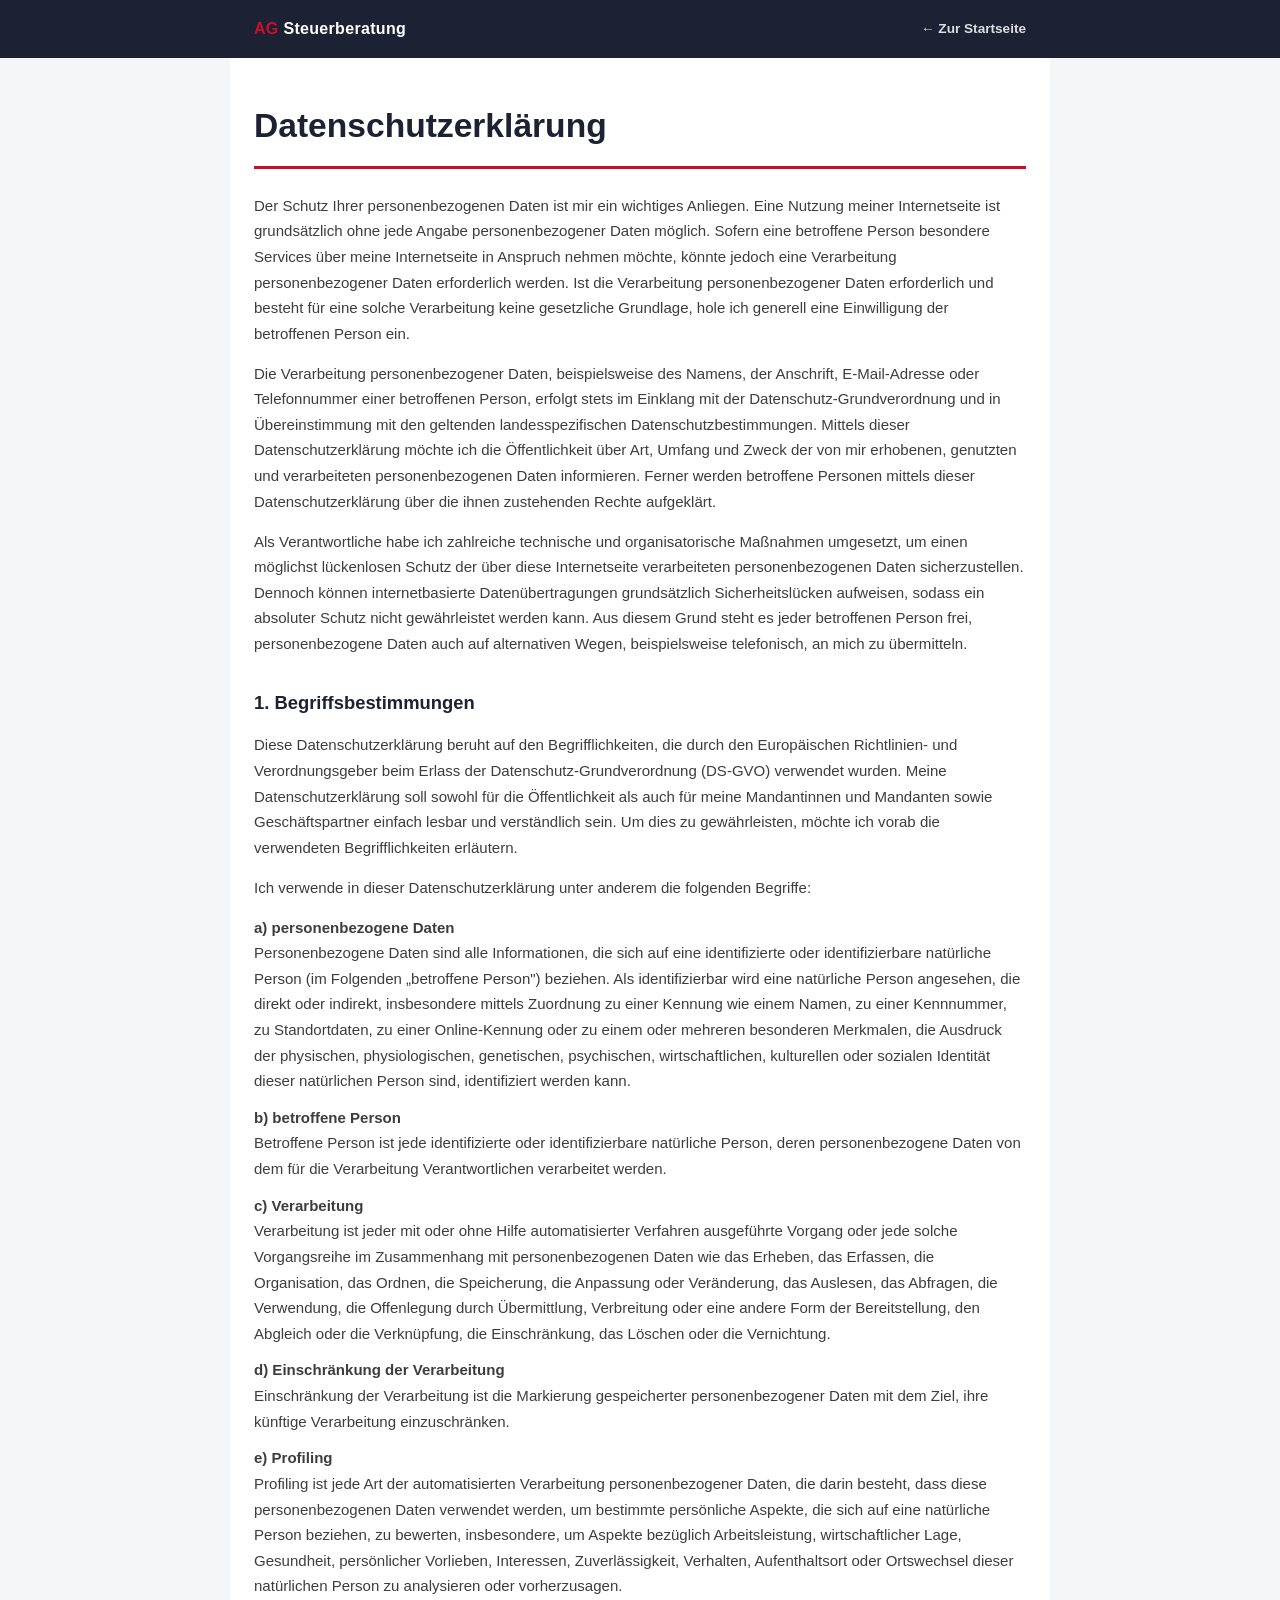
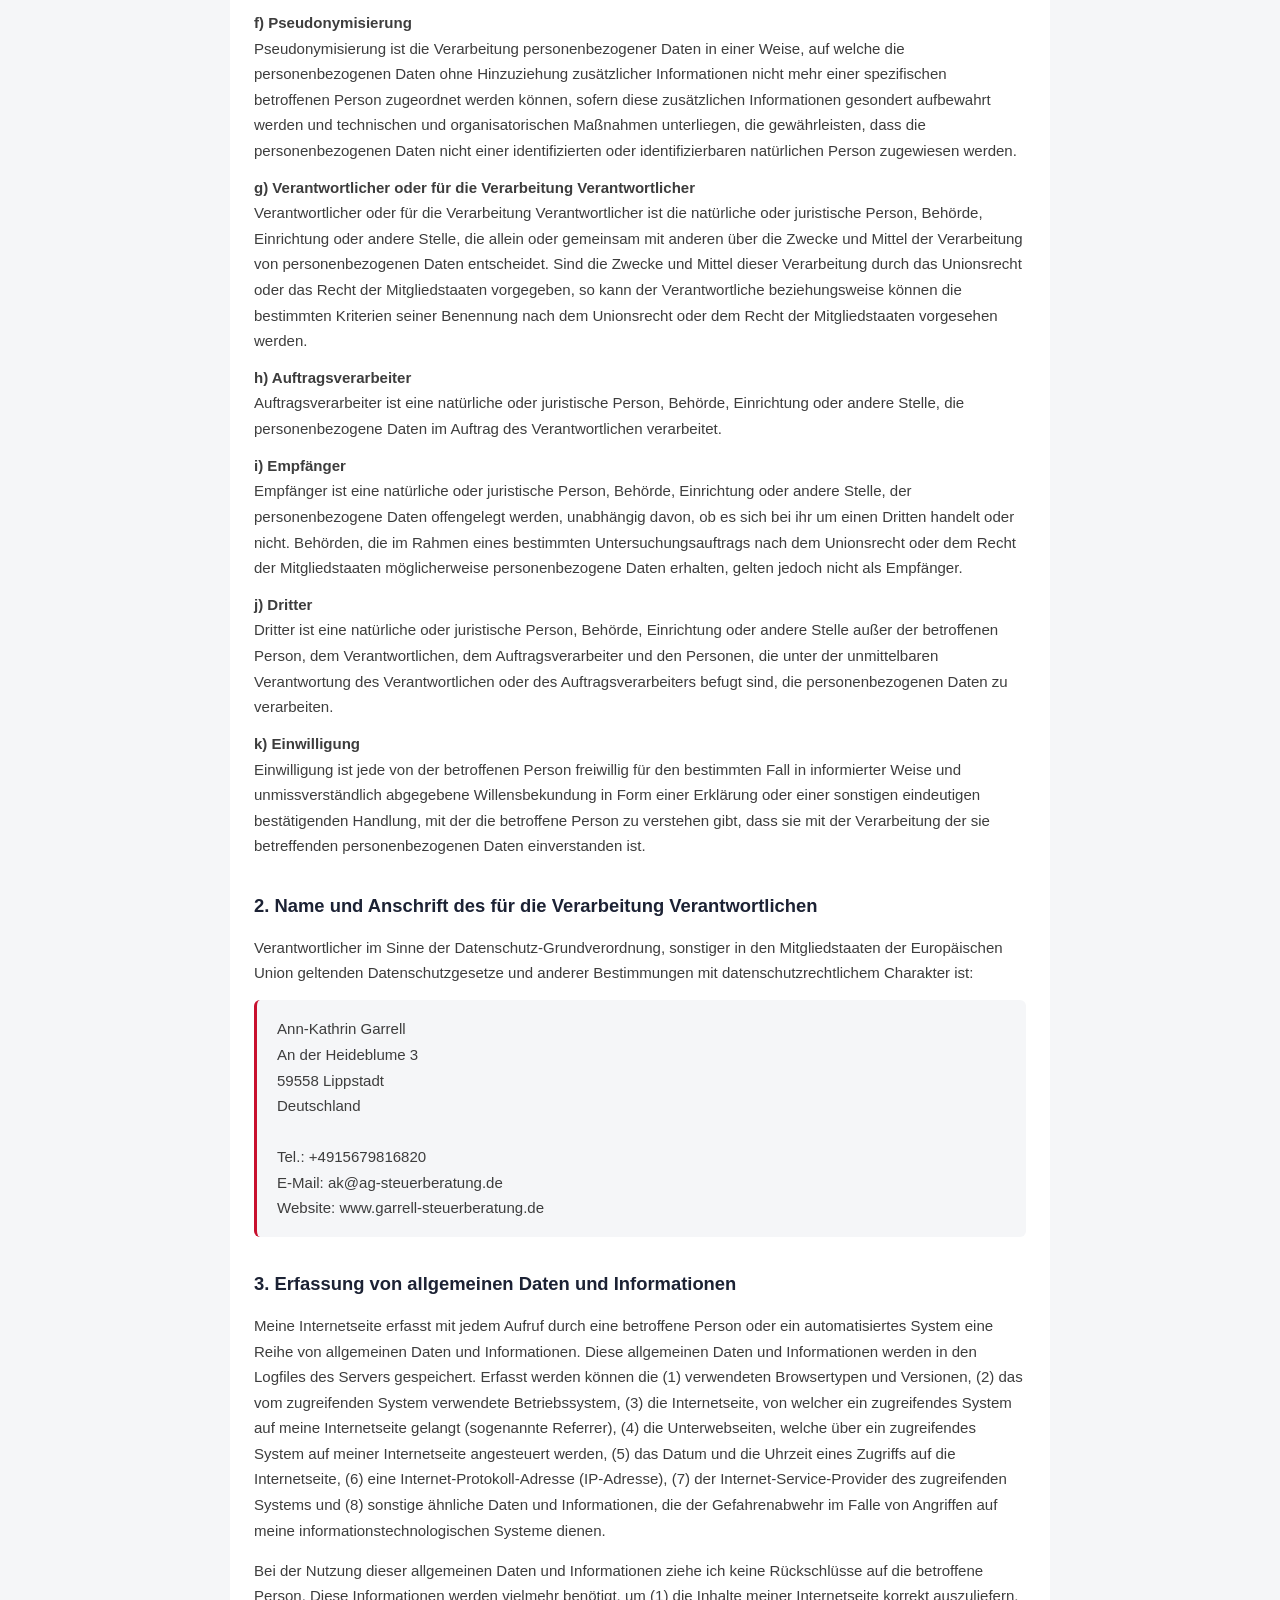
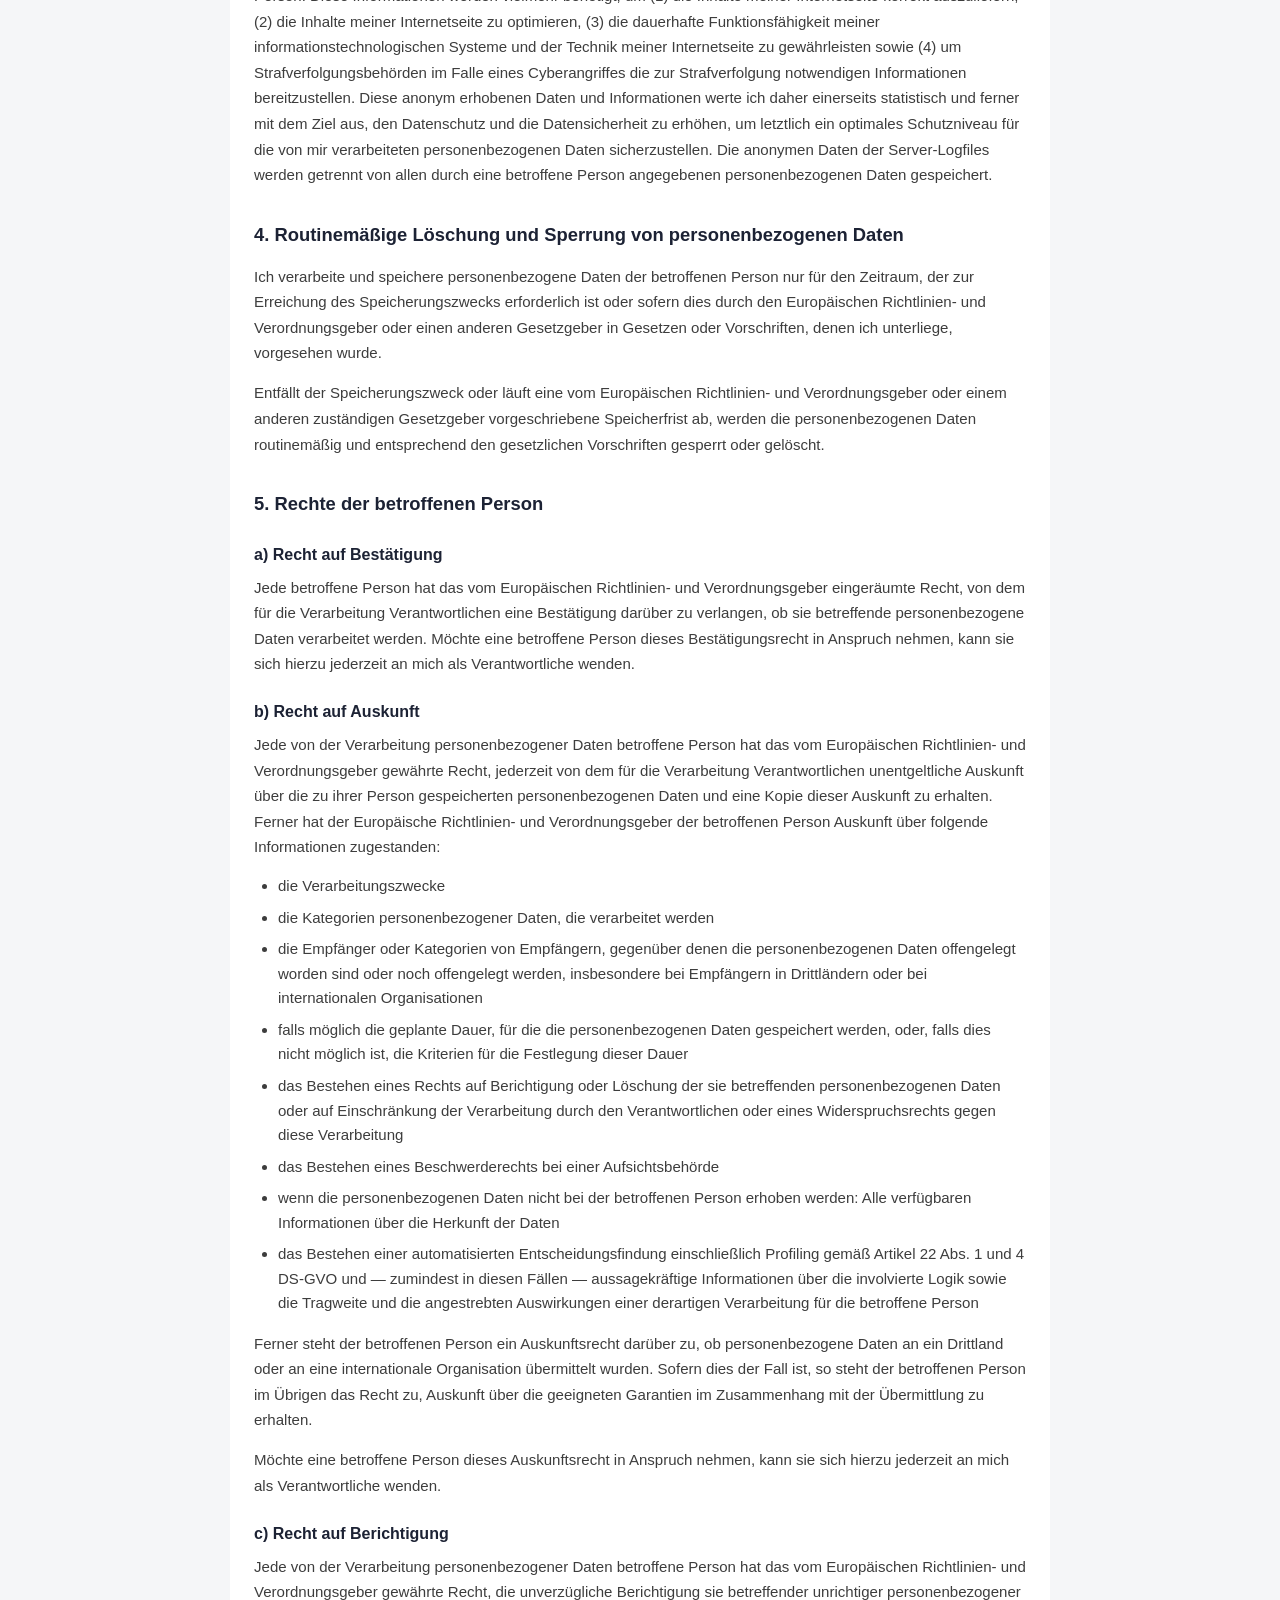
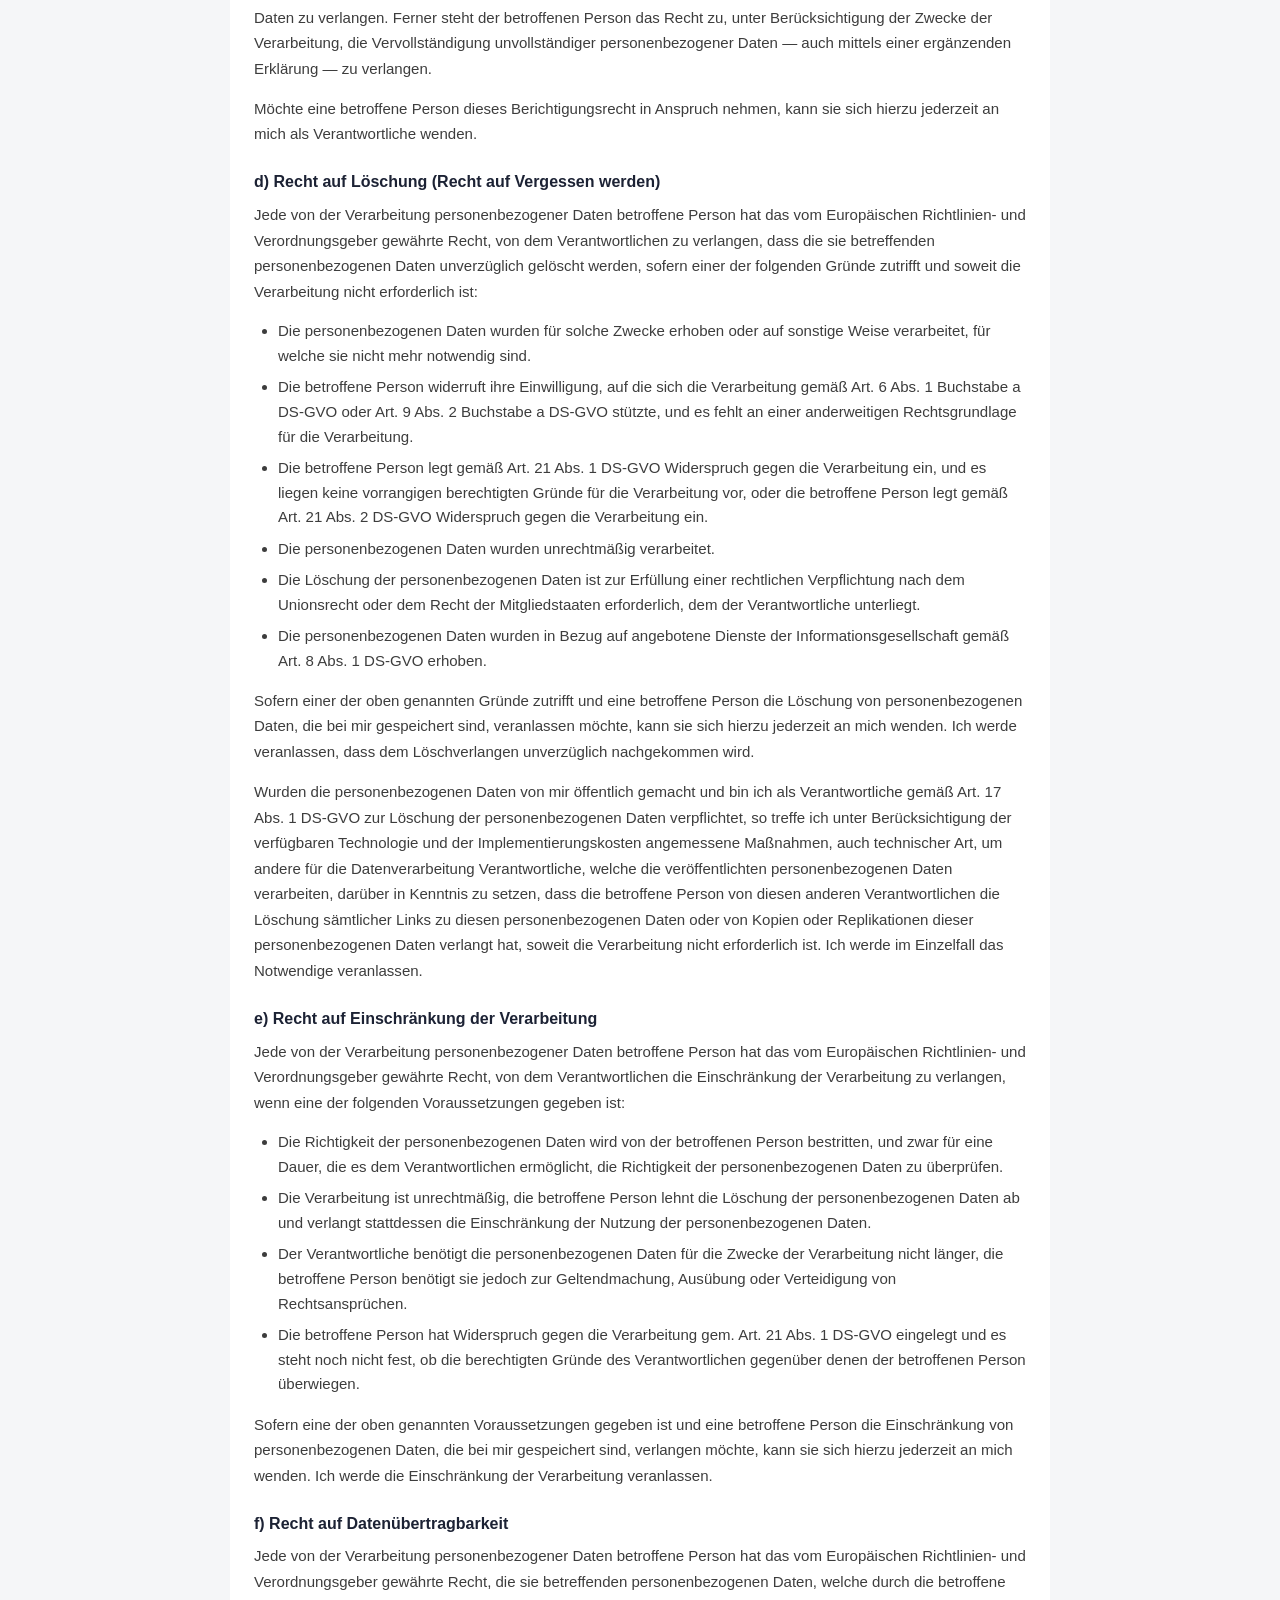
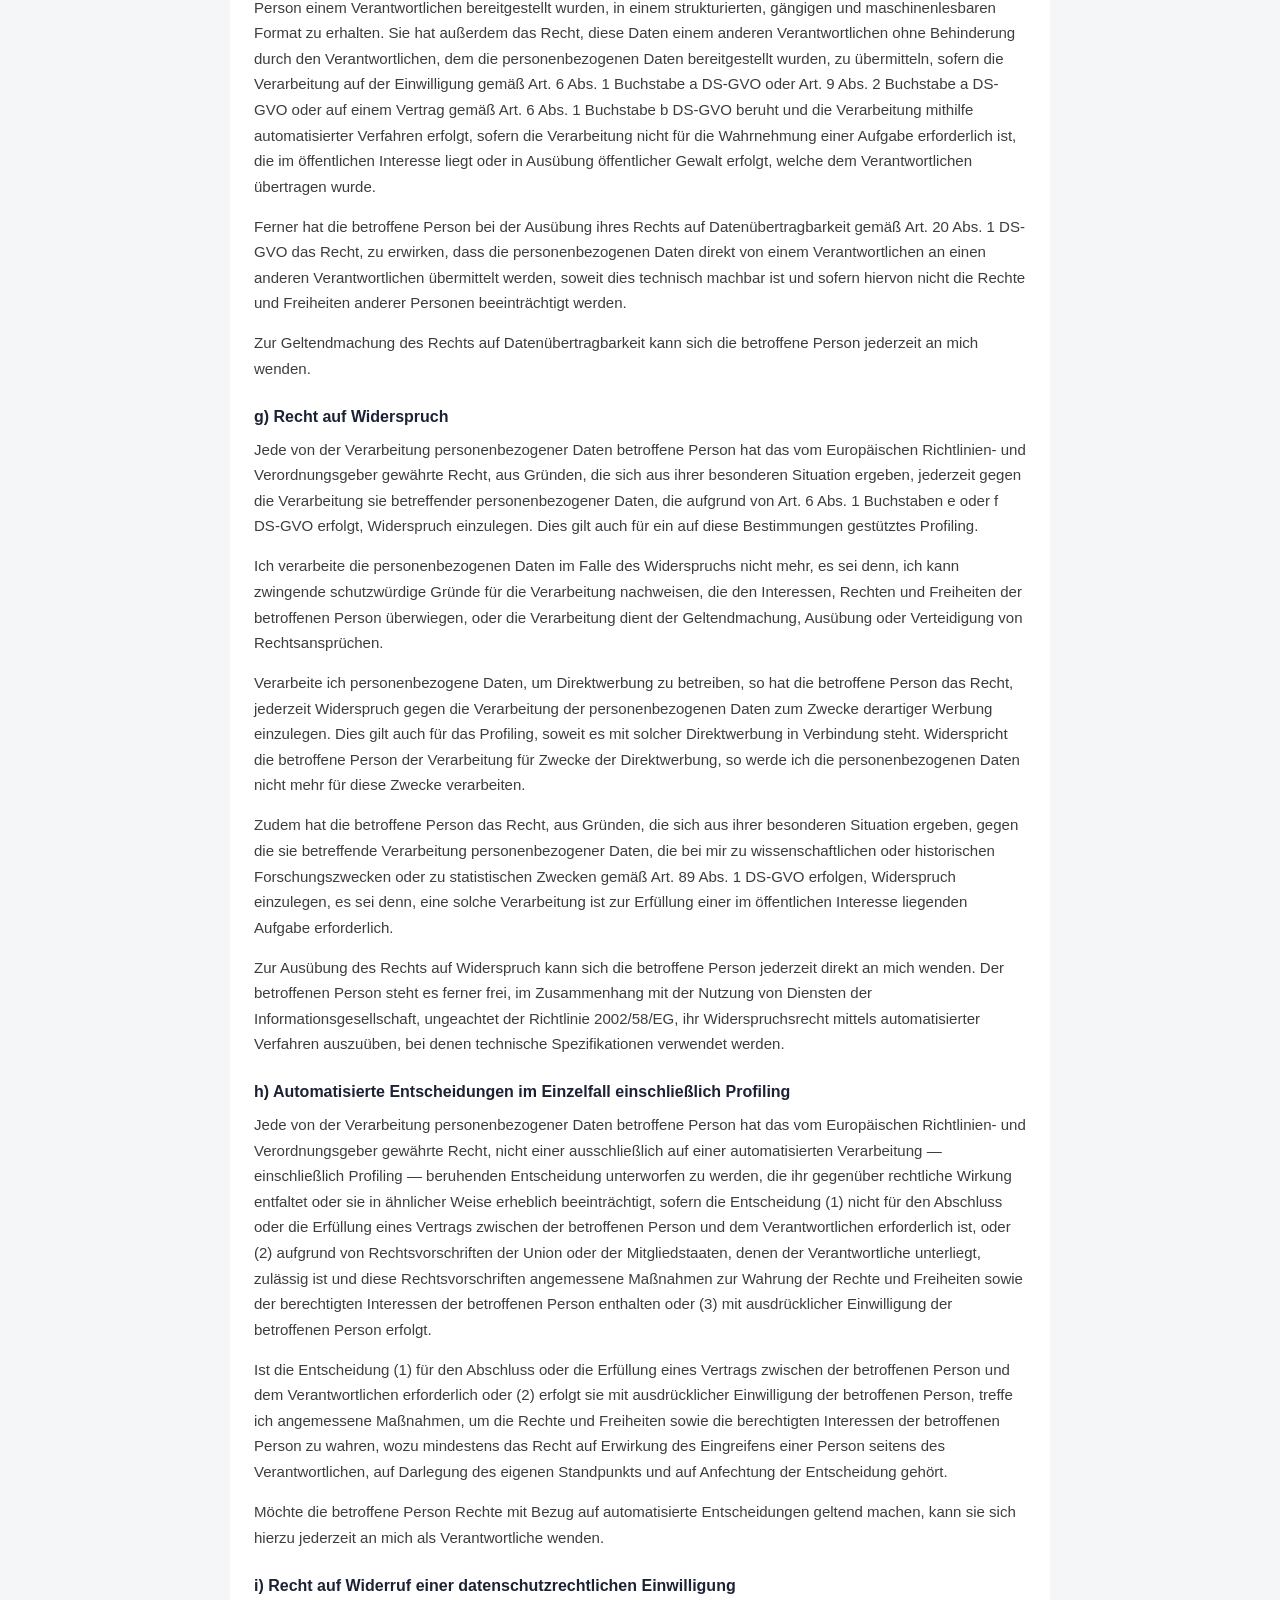
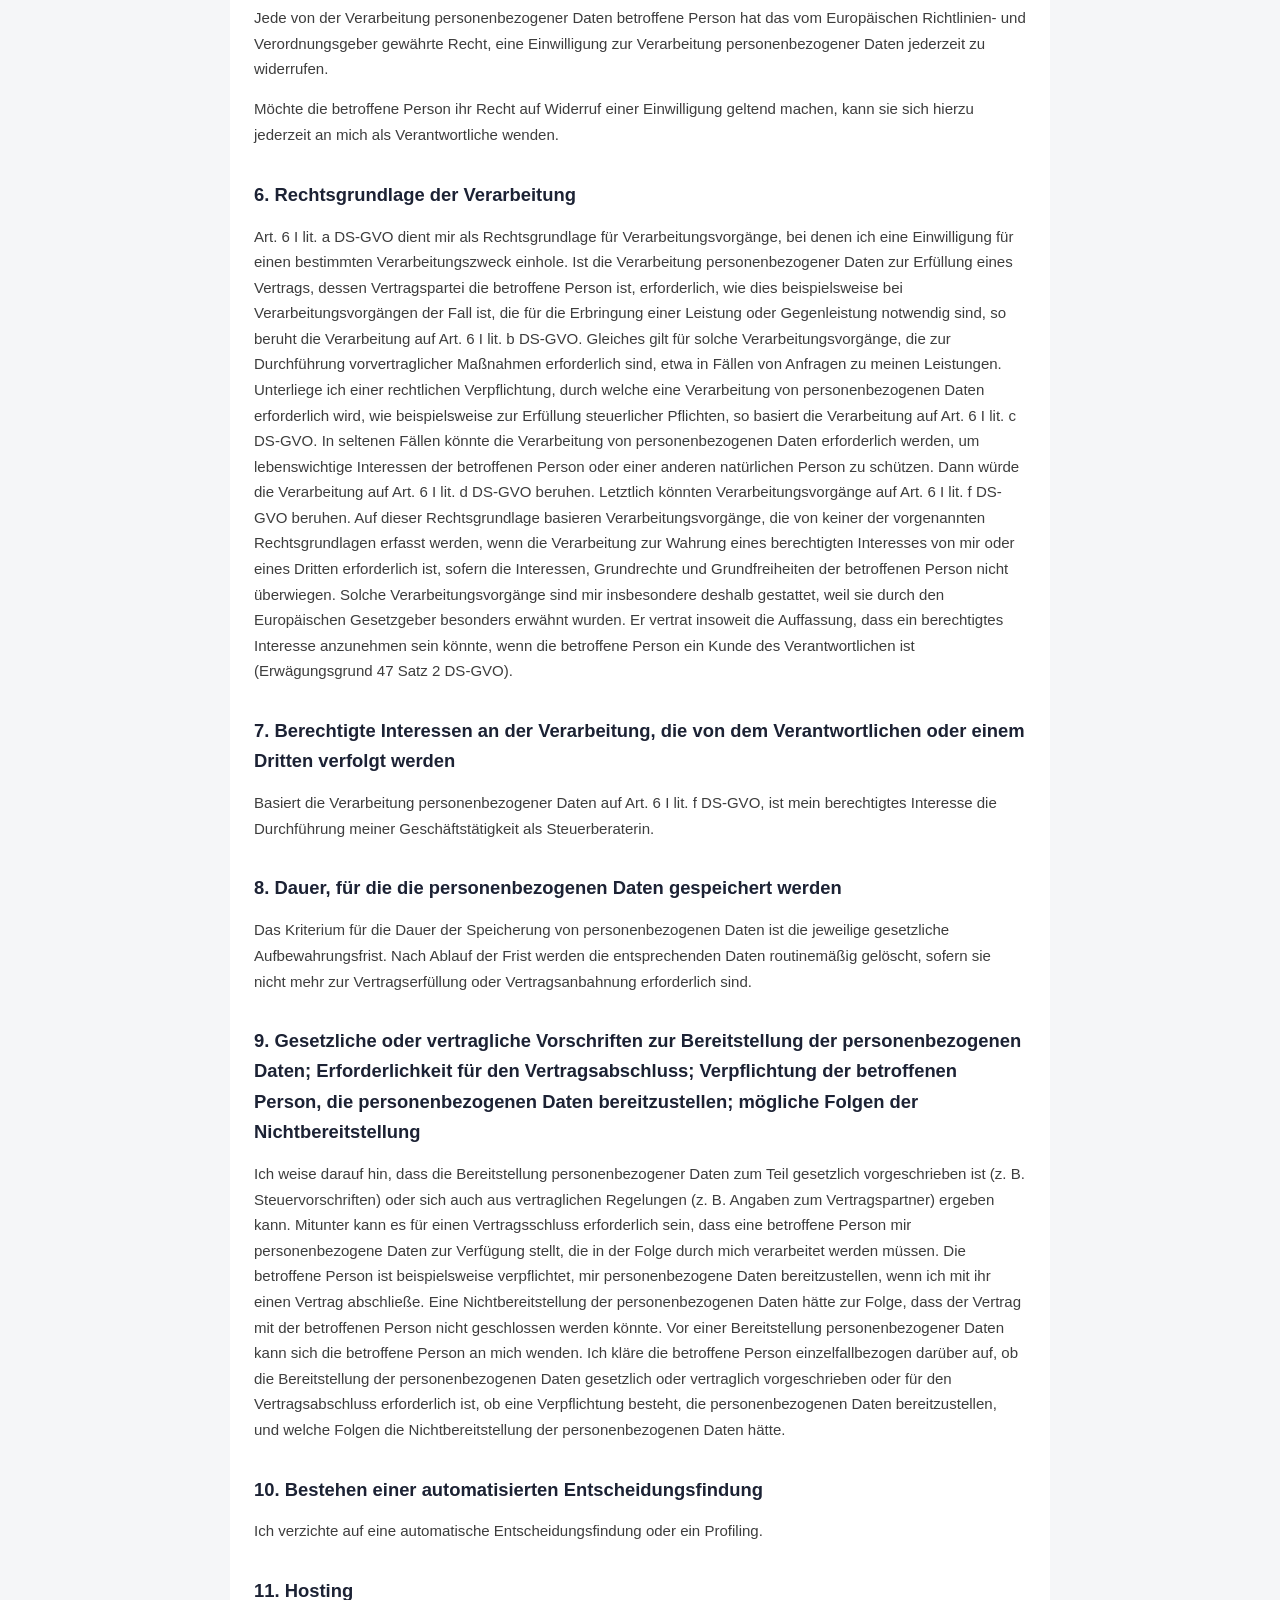
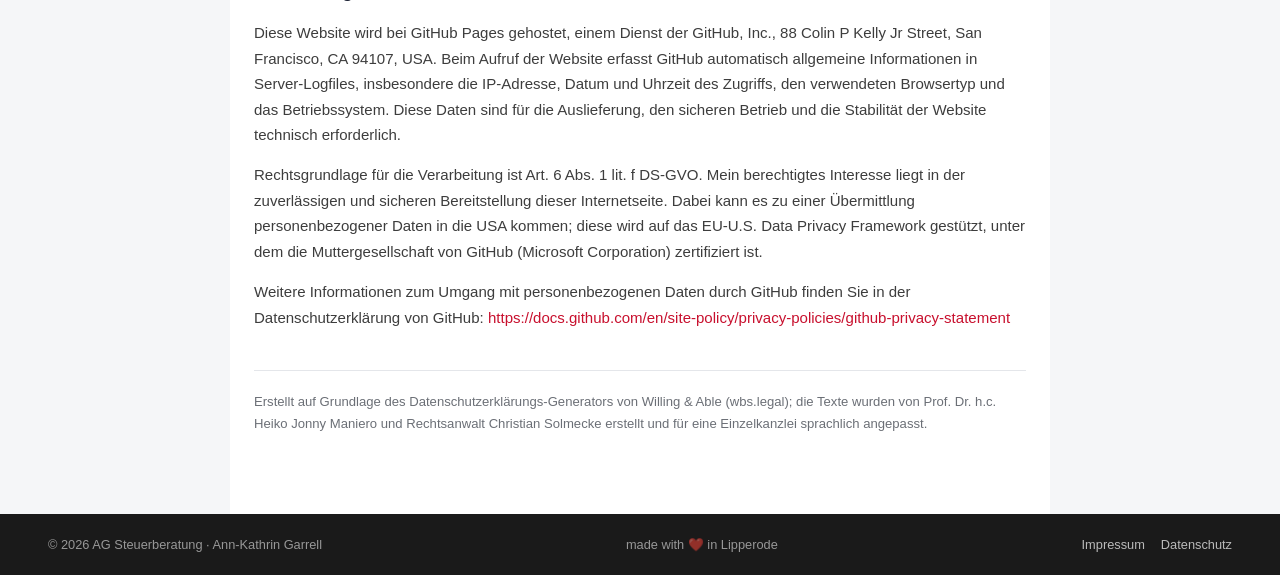
==== datenschutz.html @ 3f0498a1 "Footer: Herz als Emoji (❤️) statt HTML-Entity - ❤️-Emoji in allen drei Seiten; verwaiste .heart-CSS-" ====
<!DOCTYPE html>
<html lang="de">
<head>
  <meta charset="UTF-8" />
  <meta name="viewport" content="width=device-width, initial-scale=1.0" />
  <meta name="robots" content="noindex" />
  <meta name="description" content="Datenschutzerklärung der Ann-Kathrin Garrell, Steuerberaterin." />
  <title>Datenschutzerklärung – AG Steuerberatung</title>
  <link rel="stylesheet" href="card.css" />
</head>
<body>

  <div class="legal-topbar">
    <div class="legal-topbar-inner">
      <span class="brand"><span>AG</span> Steuerberatung</span>
      <a href="index.html" class="back">&larr; Zur Startseite</a>
    </div>
  </div>

  <main class="legal-page">
    <h1>Datenschutzerklärung</h1>

    <p>Der Schutz Ihrer personenbezogenen Daten ist mir ein wichtiges Anliegen. Eine Nutzung meiner Internetseite ist grundsätzlich ohne jede Angabe personenbezogener Daten möglich. Sofern eine betroffene Person besondere Services über meine Internetseite in Anspruch nehmen möchte, könnte jedoch eine Verarbeitung personenbezogener Daten erforderlich werden. Ist die Verarbeitung personenbezogener Daten erforderlich und besteht für eine solche Verarbeitung keine gesetzliche Grundlage, hole ich generell eine Einwilligung der betroffenen Person ein.</p>

    <p>Die Verarbeitung personenbezogener Daten, beispielsweise des Namens, der Anschrift, E-Mail-Adresse oder Telefonnummer einer betroffenen Person, erfolgt stets im Einklang mit der Datenschutz-Grundverordnung und in Übereinstimmung mit den geltenden landesspezifischen Datenschutzbestimmungen. Mittels dieser Datenschutzerklärung möchte ich die Öffentlichkeit über Art, Umfang und Zweck der von mir erhobenen, genutzten und verarbeiteten personenbezogenen Daten informieren. Ferner werden betroffene Personen mittels dieser Datenschutzerklärung über die ihnen zustehenden Rechte aufgeklärt.</p>

    <p>Als Verantwortliche habe ich zahlreiche technische und organisatorische Maßnahmen umgesetzt, um einen möglichst lückenlosen Schutz der über diese Internetseite verarbeiteten personenbezogenen Daten sicherzustellen. Dennoch können internetbasierte Datenübertragungen grundsätzlich Sicherheitslücken aufweisen, sodass ein absoluter Schutz nicht gewährleistet werden kann. Aus diesem Grund steht es jeder betroffenen Person frei, personenbezogene Daten auch auf alternativen Wegen, beispielsweise telefonisch, an mich zu übermitteln.</p>

    <h2>1. Begriffsbestimmungen</h2>
    <p>Diese Datenschutzerklärung beruht auf den Begrifflichkeiten, die durch den Europäischen Richtlinien- und Verordnungsgeber beim Erlass der Datenschutz-Grundverordnung (DS-GVO) verwendet wurden. Meine Datenschutzerklärung soll sowohl für die Öffentlichkeit als auch für meine Mandantinnen und Mandanten sowie Geschäftspartner einfach lesbar und verständlich sein. Um dies zu gewährleisten, möchte ich vorab die verwendeten Begrifflichkeiten erläutern.</p>
    <p>Ich verwende in dieser Datenschutzerklärung unter anderem die folgenden Begriffe:</p>

    <div class="def">
      <p><strong>a) personenbezogene Daten</strong><br />Personenbezogene Daten sind alle Informationen, die sich auf eine identifizierte oder identifizierbare natürliche Person (im Folgenden „betroffene Person") beziehen. Als identifizierbar wird eine natürliche Person angesehen, die direkt oder indirekt, insbesondere mittels Zuordnung zu einer Kennung wie einem Namen, zu einer Kennnummer, zu Standortdaten, zu einer Online-Kennung oder zu einem oder mehreren besonderen Merkmalen, die Ausdruck der physischen, physiologischen, genetischen, psychischen, wirtschaftlichen, kulturellen oder sozialen Identität dieser natürlichen Person sind, identifiziert werden kann.</p>

      <p><strong>b) betroffene Person</strong><br />Betroffene Person ist jede identifizierte oder identifizierbare natürliche Person, deren personenbezogene Daten von dem für die Verarbeitung Verantwortlichen verarbeitet werden.</p>

      <p><strong>c) Verarbeitung</strong><br />Verarbeitung ist jeder mit oder ohne Hilfe automatisierter Verfahren ausgeführte Vorgang oder jede solche Vorgangsreihe im Zusammenhang mit personenbezogenen Daten wie das Erheben, das Erfassen, die Organisation, das Ordnen, die Speicherung, die Anpassung oder Veränderung, das Auslesen, das Abfragen, die Verwendung, die Offenlegung durch Übermittlung, Verbreitung oder eine andere Form der Bereitstellung, den Abgleich oder die Verknüpfung, die Einschränkung, das Löschen oder die Vernichtung.</p>

      <p><strong>d) Einschränkung der Verarbeitung</strong><br />Einschränkung der Verarbeitung ist die Markierung gespeicherter personenbezogener Daten mit dem Ziel, ihre künftige Verarbeitung einzuschränken.</p>

      <p><strong>e) Profiling</strong><br />Profiling ist jede Art der automatisierten Verarbeitung personenbezogener Daten, die darin besteht, dass diese personenbezogenen Daten verwendet werden, um bestimmte persönliche Aspekte, die sich auf eine natürliche Person beziehen, zu bewerten, insbesondere, um Aspekte bezüglich Arbeitsleistung, wirtschaftlicher Lage, Gesundheit, persönlicher Vorlieben, Interessen, Zuverlässigkeit, Verhalten, Aufenthaltsort oder Ortswechsel dieser natürlichen Person zu analysieren oder vorherzusagen.</p>

      <p><strong>f) Pseudonymisierung</strong><br />Pseudonymisierung ist die Verarbeitung personenbezogener Daten in einer Weise, auf welche die personenbezogenen Daten ohne Hinzuziehung zusätzlicher Informationen nicht mehr einer spezifischen betroffenen Person zugeordnet werden können, sofern diese zusätzlichen Informationen gesondert aufbewahrt werden und technischen und organisatorischen Maßnahmen unterliegen, die gewährleisten, dass die personenbezogenen Daten nicht einer identifizierten oder identifizierbaren natürlichen Person zugewiesen werden.</p>

      <p><strong>g) Verantwortlicher oder für die Verarbeitung Verantwortlicher</strong><br />Verantwortlicher oder für die Verarbeitung Verantwortlicher ist die natürliche oder juristische Person, Behörde, Einrichtung oder andere Stelle, die allein oder gemeinsam mit anderen über die Zwecke und Mittel der Verarbeitung von personenbezogenen Daten entscheidet. Sind die Zwecke und Mittel dieser Verarbeitung durch das Unionsrecht oder das Recht der Mitgliedstaaten vorgegeben, so kann der Verantwortliche beziehungsweise können die bestimmten Kriterien seiner Benennung nach dem Unionsrecht oder dem Recht der Mitgliedstaaten vorgesehen werden.</p>

      <p><strong>h) Auftragsverarbeiter</strong><br />Auftragsverarbeiter ist eine natürliche oder juristische Person, Behörde, Einrichtung oder andere Stelle, die personenbezogene Daten im Auftrag des Verantwortlichen verarbeitet.</p>

      <p><strong>i) Empfänger</strong><br />Empfänger ist eine natürliche oder juristische Person, Behörde, Einrichtung oder andere Stelle, der personenbezogene Daten offengelegt werden, unabhängig davon, ob es sich bei ihr um einen Dritten handelt oder nicht. Behörden, die im Rahmen eines bestimmten Untersuchungsauftrags nach dem Unionsrecht oder dem Recht der Mitgliedstaaten möglicherweise personenbezogene Daten erhalten, gelten jedoch nicht als Empfänger.</p>

      <p><strong>j) Dritter</strong><br />Dritter ist eine natürliche oder juristische Person, Behörde, Einrichtung oder andere Stelle außer der betroffenen Person, dem Verantwortlichen, dem Auftragsverarbeiter und den Personen, die unter der unmittelbaren Verantwortung des Verantwortlichen oder des Auftragsverarbeiters befugt sind, die personenbezogenen Daten zu verarbeiten.</p>

      <p><strong>k) Einwilligung</strong><br />Einwilligung ist jede von der betroffenen Person freiwillig für den bestimmten Fall in informierter Weise und unmissverständlich abgegebene Willensbekundung in Form einer Erklärung oder einer sonstigen eindeutigen bestätigenden Handlung, mit der die betroffene Person zu verstehen gibt, dass sie mit der Verarbeitung der sie betreffenden personenbezogenen Daten einverstanden ist.</p>
    </div>

    <h2>2. Name und Anschrift des für die Verarbeitung Verantwortlichen</h2>
    <p>Verantwortlicher im Sinne der Datenschutz-Grundverordnung, sonstiger in den Mitgliedstaaten der Europäischen Union geltenden Datenschutzgesetze und anderer Bestimmungen mit datenschutzrechtlichem Charakter ist:</p>
    <div class="address">
      <p>Ann-Kathrin Garrell<br />
      An der Heideblume 3<br />
      59558 Lippstadt<br />
      Deutschland<br /><br />
      Tel.: +4915679816820<br />
      E-Mail: ak@ag-steuerberatung.de<br />
      Website: www.garrell-steuerberatung.de</p>
    </div>

    <h2>3. Erfassung von allgemeinen Daten und Informationen</h2>
    <p>Meine Internetseite erfasst mit jedem Aufruf durch eine betroffene Person oder ein automatisiertes System eine Reihe von allgemeinen Daten und Informationen. Diese allgemeinen Daten und Informationen werden in den Logfiles des Servers gespeichert. Erfasst werden können die (1) verwendeten Browsertypen und Versionen, (2) das vom zugreifenden System verwendete Betriebssystem, (3) die Internetseite, von welcher ein zugreifendes System auf meine Internetseite gelangt (sogenannte Referrer), (4) die Unterwebseiten, welche über ein zugreifendes System auf meiner Internetseite angesteuert werden, (5) das Datum und die Uhrzeit eines Zugriffs auf die Internetseite, (6) eine Internet-Protokoll-Adresse (IP-Adresse), (7) der Internet-Service-Provider des zugreifenden Systems und (8) sonstige ähnliche Daten und Informationen, die der Gefahrenabwehr im Falle von Angriffen auf meine informationstechnologischen Systeme dienen.</p>
    <p>Bei der Nutzung dieser allgemeinen Daten und Informationen ziehe ich keine Rückschlüsse auf die betroffene Person. Diese Informationen werden vielmehr benötigt, um (1) die Inhalte meiner Internetseite korrekt auszuliefern, (2) die Inhalte meiner Internetseite zu optimieren, (3) die dauerhafte Funktionsfähigkeit meiner informationstechnologischen Systeme und der Technik meiner Internetseite zu gewährleisten sowie (4) um Strafverfolgungsbehörden im Falle eines Cyberangriffes die zur Strafverfolgung notwendigen Informationen bereitzustellen. Diese anonym erhobenen Daten und Informationen werte ich daher einerseits statistisch und ferner mit dem Ziel aus, den Datenschutz und die Datensicherheit zu erhöhen, um letztlich ein optimales Schutzniveau für die von mir verarbeiteten personenbezogenen Daten sicherzustellen. Die anonymen Daten der Server-Logfiles werden getrennt von allen durch eine betroffene Person angegebenen personenbezogenen Daten gespeichert.</p>

    <h2>4. Routinemäßige Löschung und Sperrung von personenbezogenen Daten</h2>
    <p>Ich verarbeite und speichere personenbezogene Daten der betroffenen Person nur für den Zeitraum, der zur Erreichung des Speicherungszwecks erforderlich ist oder sofern dies durch den Europäischen Richtlinien- und Verordnungsgeber oder einen anderen Gesetzgeber in Gesetzen oder Vorschriften, denen ich unterliege, vorgesehen wurde.</p>
    <p>Entfällt der Speicherungszweck oder läuft eine vom Europäischen Richtlinien- und Verordnungsgeber oder einem anderen zuständigen Gesetzgeber vorgeschriebene Speicherfrist ab, werden die personenbezogenen Daten routinemäßig und entsprechend den gesetzlichen Vorschriften gesperrt oder gelöscht.</p>

    <h2>5. Rechte der betroffenen Person</h2>

    <h3>a) Recht auf Bestätigung</h3>
    <p>Jede betroffene Person hat das vom Europäischen Richtlinien- und Verordnungsgeber eingeräumte Recht, von dem für die Verarbeitung Verantwortlichen eine Bestätigung darüber zu verlangen, ob sie betreffende personenbezogene Daten verarbeitet werden. Möchte eine betroffene Person dieses Bestätigungsrecht in Anspruch nehmen, kann sie sich hierzu jederzeit an mich als Verantwortliche wenden.</p>

    <h3>b) Recht auf Auskunft</h3>
    <p>Jede von der Verarbeitung personenbezogener Daten betroffene Person hat das vom Europäischen Richtlinien- und Verordnungsgeber gewährte Recht, jederzeit von dem für die Verarbeitung Verantwortlichen unentgeltliche Auskunft über die zu ihrer Person gespeicherten personenbezogenen Daten und eine Kopie dieser Auskunft zu erhalten. Ferner hat der Europäische Richtlinien- und Verordnungsgeber der betroffenen Person Auskunft über folgende Informationen zugestanden:</p>
    <ul>
      <li>die Verarbeitungszwecke</li>
      <li>die Kategorien personenbezogener Daten, die verarbeitet werden</li>
      <li>die Empfänger oder Kategorien von Empfängern, gegenüber denen die personenbezogenen Daten offengelegt worden sind oder noch offengelegt werden, insbesondere bei Empfängern in Drittländern oder bei internationalen Organisationen</li>
      <li>falls möglich die geplante Dauer, für die die personenbezogenen Daten gespeichert werden, oder, falls dies nicht möglich ist, die Kriterien für die Festlegung dieser Dauer</li>
      <li>das Bestehen eines Rechts auf Berichtigung oder Löschung der sie betreffenden personenbezogenen Daten oder auf Einschränkung der Verarbeitung durch den Verantwortlichen oder eines Widerspruchsrechts gegen diese Verarbeitung</li>
      <li>das Bestehen eines Beschwerderechts bei einer Aufsichtsbehörde</li>
      <li>wenn die personenbezogenen Daten nicht bei der betroffenen Person erhoben werden: Alle verfügbaren Informationen über die Herkunft der Daten</li>
      <li>das Bestehen einer automatisierten Entscheidungsfindung einschließlich Profiling gemäß Artikel 22 Abs. 1 und 4 DS-GVO und — zumindest in diesen Fällen — aussagekräftige Informationen über die involvierte Logik sowie die Tragweite und die angestrebten Auswirkungen einer derartigen Verarbeitung für die betroffene Person</li>
    </ul>
    <p>Ferner steht der betroffenen Person ein Auskunftsrecht darüber zu, ob personenbezogene Daten an ein Drittland oder an eine internationale Organisation übermittelt wurden. Sofern dies der Fall ist, so steht der betroffenen Person im Übrigen das Recht zu, Auskunft über die geeigneten Garantien im Zusammenhang mit der Übermittlung zu erhalten.</p>
    <p>Möchte eine betroffene Person dieses Auskunftsrecht in Anspruch nehmen, kann sie sich hierzu jederzeit an mich als Verantwortliche wenden.</p>

    <h3>c) Recht auf Berichtigung</h3>
    <p>Jede von der Verarbeitung personenbezogener Daten betroffene Person hat das vom Europäischen Richtlinien- und Verordnungsgeber gewährte Recht, die unverzügliche Berichtigung sie betreffender unrichtiger personenbezogener Daten zu verlangen. Ferner steht der betroffenen Person das Recht zu, unter Berücksichtigung der Zwecke der Verarbeitung, die Vervollständigung unvollständiger personenbezogener Daten — auch mittels einer ergänzenden Erklärung — zu verlangen.</p>
    <p>Möchte eine betroffene Person dieses Berichtigungsrecht in Anspruch nehmen, kann sie sich hierzu jederzeit an mich als Verantwortliche wenden.</p>

    <h3>d) Recht auf Löschung (Recht auf Vergessen werden)</h3>
    <p>Jede von der Verarbeitung personenbezogener Daten betroffene Person hat das vom Europäischen Richtlinien- und Verordnungsgeber gewährte Recht, von dem Verantwortlichen zu verlangen, dass die sie betreffenden personenbezogenen Daten unverzüglich gelöscht werden, sofern einer der folgenden Gründe zutrifft und soweit die Verarbeitung nicht erforderlich ist:</p>
    <ul>
      <li>Die personenbezogenen Daten wurden für solche Zwecke erhoben oder auf sonstige Weise verarbeitet, für welche sie nicht mehr notwendig sind.</li>
      <li>Die betroffene Person widerruft ihre Einwilligung, auf die sich die Verarbeitung gemäß Art. 6 Abs. 1 Buchstabe a DS-GVO oder Art. 9 Abs. 2 Buchstabe a DS-GVO stützte, und es fehlt an einer anderweitigen Rechtsgrundlage für die Verarbeitung.</li>
      <li>Die betroffene Person legt gemäß Art. 21 Abs. 1 DS-GVO Widerspruch gegen die Verarbeitung ein, und es liegen keine vorrangigen berechtigten Gründe für die Verarbeitung vor, oder die betroffene Person legt gemäß Art. 21 Abs. 2 DS-GVO Widerspruch gegen die Verarbeitung ein.</li>
      <li>Die personenbezogenen Daten wurden unrechtmäßig verarbeitet.</li>
      <li>Die Löschung der personenbezogenen Daten ist zur Erfüllung einer rechtlichen Verpflichtung nach dem Unionsrecht oder dem Recht der Mitgliedstaaten erforderlich, dem der Verantwortliche unterliegt.</li>
      <li>Die personenbezogenen Daten wurden in Bezug auf angebotene Dienste der Informationsgesellschaft gemäß Art. 8 Abs. 1 DS-GVO erhoben.</li>
    </ul>
    <p>Sofern einer der oben genannten Gründe zutrifft und eine betroffene Person die Löschung von personenbezogenen Daten, die bei mir gespeichert sind, veranlassen möchte, kann sie sich hierzu jederzeit an mich wenden. Ich werde veranlassen, dass dem Löschverlangen unverzüglich nachgekommen wird.</p>
    <p>Wurden die personenbezogenen Daten von mir öffentlich gemacht und bin ich als Verantwortliche gemäß Art. 17 Abs. 1 DS-GVO zur Löschung der personenbezogenen Daten verpflichtet, so treffe ich unter Berücksichtigung der verfügbaren Technologie und der Implementierungskosten angemessene Maßnahmen, auch technischer Art, um andere für die Datenverarbeitung Verantwortliche, welche die veröffentlichten personenbezogenen Daten verarbeiten, darüber in Kenntnis zu setzen, dass die betroffene Person von diesen anderen Verantwortlichen die Löschung sämtlicher Links zu diesen personenbezogenen Daten oder von Kopien oder Replikationen dieser personenbezogenen Daten verlangt hat, soweit die Verarbeitung nicht erforderlich ist. Ich werde im Einzelfall das Notwendige veranlassen.</p>

    <h3>e) Recht auf Einschränkung der Verarbeitung</h3>
    <p>Jede von der Verarbeitung personenbezogener Daten betroffene Person hat das vom Europäischen Richtlinien- und Verordnungsgeber gewährte Recht, von dem Verantwortlichen die Einschränkung der Verarbeitung zu verlangen, wenn eine der folgenden Voraussetzungen gegeben ist:</p>
    <ul>
      <li>Die Richtigkeit der personenbezogenen Daten wird von der betroffenen Person bestritten, und zwar für eine Dauer, die es dem Verantwortlichen ermöglicht, die Richtigkeit der personenbezogenen Daten zu überprüfen.</li>
      <li>Die Verarbeitung ist unrechtmäßig, die betroffene Person lehnt die Löschung der personenbezogenen Daten ab und verlangt stattdessen die Einschränkung der Nutzung der personenbezogenen Daten.</li>
      <li>Der Verantwortliche benötigt die personenbezogenen Daten für die Zwecke der Verarbeitung nicht länger, die betroffene Person benötigt sie jedoch zur Geltendmachung, Ausübung oder Verteidigung von Rechtsansprüchen.</li>
      <li>Die betroffene Person hat Widerspruch gegen die Verarbeitung gem. Art. 21 Abs. 1 DS-GVO eingelegt und es steht noch nicht fest, ob die berechtigten Gründe des Verantwortlichen gegenüber denen der betroffenen Person überwiegen.</li>
    </ul>
    <p>Sofern eine der oben genannten Voraussetzungen gegeben ist und eine betroffene Person die Einschränkung von personenbezogenen Daten, die bei mir gespeichert sind, verlangen möchte, kann sie sich hierzu jederzeit an mich wenden. Ich werde die Einschränkung der Verarbeitung veranlassen.</p>

    <h3>f) Recht auf Datenübertragbarkeit</h3>
    <p>Jede von der Verarbeitung personenbezogener Daten betroffene Person hat das vom Europäischen Richtlinien- und Verordnungsgeber gewährte Recht, die sie betreffenden personenbezogenen Daten, welche durch die betroffene Person einem Verantwortlichen bereitgestellt wurden, in einem strukturierten, gängigen und maschinenlesbaren Format zu erhalten. Sie hat außerdem das Recht, diese Daten einem anderen Verantwortlichen ohne Behinderung durch den Verantwortlichen, dem die personenbezogenen Daten bereitgestellt wurden, zu übermitteln, sofern die Verarbeitung auf der Einwilligung gemäß Art. 6 Abs. 1 Buchstabe a DS-GVO oder Art. 9 Abs. 2 Buchstabe a DS-GVO oder auf einem Vertrag gemäß Art. 6 Abs. 1 Buchstabe b DS-GVO beruht und die Verarbeitung mithilfe automatisierter Verfahren erfolgt, sofern die Verarbeitung nicht für die Wahrnehmung einer Aufgabe erforderlich ist, die im öffentlichen Interesse liegt oder in Ausübung öffentlicher Gewalt erfolgt, welche dem Verantwortlichen übertragen wurde.</p>
    <p>Ferner hat die betroffene Person bei der Ausübung ihres Rechts auf Datenübertragbarkeit gemäß Art. 20 Abs. 1 DS-GVO das Recht, zu erwirken, dass die personenbezogenen Daten direkt von einem Verantwortlichen an einen anderen Verantwortlichen übermittelt werden, soweit dies technisch machbar ist und sofern hiervon nicht die Rechte und Freiheiten anderer Personen beeinträchtigt werden.</p>
    <p>Zur Geltendmachung des Rechts auf Datenübertragbarkeit kann sich die betroffene Person jederzeit an mich wenden.</p>

    <h3>g) Recht auf Widerspruch</h3>
    <p>Jede von der Verarbeitung personenbezogener Daten betroffene Person hat das vom Europäischen Richtlinien- und Verordnungsgeber gewährte Recht, aus Gründen, die sich aus ihrer besonderen Situation ergeben, jederzeit gegen die Verarbeitung sie betreffender personenbezogener Daten, die aufgrund von Art. 6 Abs. 1 Buchstaben e oder f DS-GVO erfolgt, Widerspruch einzulegen. Dies gilt auch für ein auf diese Bestimmungen gestütztes Profiling.</p>
    <p>Ich verarbeite die personenbezogenen Daten im Falle des Widerspruchs nicht mehr, es sei denn, ich kann zwingende schutzwürdige Gründe für die Verarbeitung nachweisen, die den Interessen, Rechten und Freiheiten der betroffenen Person überwiegen, oder die Verarbeitung dient der Geltendmachung, Ausübung oder Verteidigung von Rechtsansprüchen.</p>
    <p>Verarbeite ich personenbezogene Daten, um Direktwerbung zu betreiben, so hat die betroffene Person das Recht, jederzeit Widerspruch gegen die Verarbeitung der personenbezogenen Daten zum Zwecke derartiger Werbung einzulegen. Dies gilt auch für das Profiling, soweit es mit solcher Direktwerbung in Verbindung steht. Widerspricht die betroffene Person der Verarbeitung für Zwecke der Direktwerbung, so werde ich die personenbezogenen Daten nicht mehr für diese Zwecke verarbeiten.</p>
    <p>Zudem hat die betroffene Person das Recht, aus Gründen, die sich aus ihrer besonderen Situation ergeben, gegen die sie betreffende Verarbeitung personenbezogener Daten, die bei mir zu wissenschaftlichen oder historischen Forschungszwecken oder zu statistischen Zwecken gemäß Art. 89 Abs. 1 DS-GVO erfolgen, Widerspruch einzulegen, es sei denn, eine solche Verarbeitung ist zur Erfüllung einer im öffentlichen Interesse liegenden Aufgabe erforderlich.</p>
    <p>Zur Ausübung des Rechts auf Widerspruch kann sich die betroffene Person jederzeit direkt an mich wenden. Der betroffenen Person steht es ferner frei, im Zusammenhang mit der Nutzung von Diensten der Informationsgesellschaft, ungeachtet der Richtlinie 2002/58/EG, ihr Widerspruchsrecht mittels automatisierter Verfahren auszuüben, bei denen technische Spezifikationen verwendet werden.</p>

    <h3>h) Automatisierte Entscheidungen im Einzelfall einschließlich Profiling</h3>
    <p>Jede von der Verarbeitung personenbezogener Daten betroffene Person hat das vom Europäischen Richtlinien- und Verordnungsgeber gewährte Recht, nicht einer ausschließlich auf einer automatisierten Verarbeitung — einschließlich Profiling — beruhenden Entscheidung unterworfen zu werden, die ihr gegenüber rechtliche Wirkung entfaltet oder sie in ähnlicher Weise erheblich beeinträchtigt, sofern die Entscheidung (1) nicht für den Abschluss oder die Erfüllung eines Vertrags zwischen der betroffenen Person und dem Verantwortlichen erforderlich ist, oder (2) aufgrund von Rechtsvorschriften der Union oder der Mitgliedstaaten, denen der Verantwortliche unterliegt, zulässig ist und diese Rechtsvorschriften angemessene Maßnahmen zur Wahrung der Rechte und Freiheiten sowie der berechtigten Interessen der betroffenen Person enthalten oder (3) mit ausdrücklicher Einwilligung der betroffenen Person erfolgt.</p>
    <p>Ist die Entscheidung (1) für den Abschluss oder die Erfüllung eines Vertrags zwischen der betroffenen Person und dem Verantwortlichen erforderlich oder (2) erfolgt sie mit ausdrücklicher Einwilligung der betroffenen Person, treffe ich angemessene Maßnahmen, um die Rechte und Freiheiten sowie die berechtigten Interessen der betroffenen Person zu wahren, wozu mindestens das Recht auf Erwirkung des Eingreifens einer Person seitens des Verantwortlichen, auf Darlegung des eigenen Standpunkts und auf Anfechtung der Entscheidung gehört.</p>
    <p>Möchte die betroffene Person Rechte mit Bezug auf automatisierte Entscheidungen geltend machen, kann sie sich hierzu jederzeit an mich als Verantwortliche wenden.</p>

    <h3>i) Recht auf Widerruf einer datenschutzrechtlichen Einwilligung</h3>
    <p>Jede von der Verarbeitung personenbezogener Daten betroffene Person hat das vom Europäischen Richtlinien- und Verordnungsgeber gewährte Recht, eine Einwilligung zur Verarbeitung personenbezogener Daten jederzeit zu widerrufen.</p>
    <p>Möchte die betroffene Person ihr Recht auf Widerruf einer Einwilligung geltend machen, kann sie sich hierzu jederzeit an mich als Verantwortliche wenden.</p>

    <h2>6. Rechtsgrundlage der Verarbeitung</h2>
    <p>Art. 6 I lit. a DS-GVO dient mir als Rechtsgrundlage für Verarbeitungsvorgänge, bei denen ich eine Einwilligung für einen bestimmten Verarbeitungszweck einhole. Ist die Verarbeitung personenbezogener Daten zur Erfüllung eines Vertrags, dessen Vertragspartei die betroffene Person ist, erforderlich, wie dies beispielsweise bei Verarbeitungsvorgängen der Fall ist, die für die Erbringung einer Leistung oder Gegenleistung notwendig sind, so beruht die Verarbeitung auf Art. 6 I lit. b DS-GVO. Gleiches gilt für solche Verarbeitungsvorgänge, die zur Durchführung vorvertraglicher Maßnahmen erforderlich sind, etwa in Fällen von Anfragen zu meinen Leistungen. Unterliege ich einer rechtlichen Verpflichtung, durch welche eine Verarbeitung von personenbezogenen Daten erforderlich wird, wie beispielsweise zur Erfüllung steuerlicher Pflichten, so basiert die Verarbeitung auf Art. 6 I lit. c DS-GVO. In seltenen Fällen könnte die Verarbeitung von personenbezogenen Daten erforderlich werden, um lebenswichtige Interessen der betroffenen Person oder einer anderen natürlichen Person zu schützen. Dann würde die Verarbeitung auf Art. 6 I lit. d DS-GVO beruhen. Letztlich könnten Verarbeitungsvorgänge auf Art. 6 I lit. f DS-GVO beruhen. Auf dieser Rechtsgrundlage basieren Verarbeitungsvorgänge, die von keiner der vorgenannten Rechtsgrundlagen erfasst werden, wenn die Verarbeitung zur Wahrung eines berechtigten Interesses von mir oder eines Dritten erforderlich ist, sofern die Interessen, Grundrechte und Grundfreiheiten der betroffenen Person nicht überwiegen. Solche Verarbeitungsvorgänge sind mir insbesondere deshalb gestattet, weil sie durch den Europäischen Gesetzgeber besonders erwähnt wurden. Er vertrat insoweit die Auffassung, dass ein berechtigtes Interesse anzunehmen sein könnte, wenn die betroffene Person ein Kunde des Verantwortlichen ist (Erwägungsgrund 47 Satz 2 DS-GVO).</p>

    <h2>7. Berechtigte Interessen an der Verarbeitung, die von dem Verantwortlichen oder einem Dritten verfolgt werden</h2>
    <p>Basiert die Verarbeitung personenbezogener Daten auf Art. 6 I lit. f DS-GVO, ist mein berechtigtes Interesse die Durchführung meiner Geschäftstätigkeit als Steuerberaterin.</p>

    <h2>8. Dauer, für die die personenbezogenen Daten gespeichert werden</h2>
    <p>Das Kriterium für die Dauer der Speicherung von personenbezogenen Daten ist die jeweilige gesetzliche Aufbewahrungsfrist. Nach Ablauf der Frist werden die entsprechenden Daten routinemäßig gelöscht, sofern sie nicht mehr zur Vertragserfüllung oder Vertragsanbahnung erforderlich sind.</p>

    <h2>9. Gesetzliche oder vertragliche Vorschriften zur Bereitstellung der personenbezogenen Daten; Erforderlichkeit für den Vertragsabschluss; Verpflichtung der betroffenen Person, die personenbezogenen Daten bereitzustellen; mögliche Folgen der Nichtbereitstellung</h2>
    <p>Ich weise darauf hin, dass die Bereitstellung personenbezogener Daten zum Teil gesetzlich vorgeschrieben ist (z. B. Steuervorschriften) oder sich auch aus vertraglichen Regelungen (z. B. Angaben zum Vertragspartner) ergeben kann. Mitunter kann es für einen Vertragsschluss erforderlich sein, dass eine betroffene Person mir personenbezogene Daten zur Verfügung stellt, die in der Folge durch mich verarbeitet werden müssen. Die betroffene Person ist beispielsweise verpflichtet, mir personenbezogene Daten bereitzustellen, wenn ich mit ihr einen Vertrag abschließe. Eine Nichtbereitstellung der personenbezogenen Daten hätte zur Folge, dass der Vertrag mit der betroffenen Person nicht geschlossen werden könnte. Vor einer Bereitstellung personenbezogener Daten kann sich die betroffene Person an mich wenden. Ich kläre die betroffene Person einzelfallbezogen darüber auf, ob die Bereitstellung der personenbezogenen Daten gesetzlich oder vertraglich vorgeschrieben oder für den Vertragsabschluss erforderlich ist, ob eine Verpflichtung besteht, die personenbezogenen Daten bereitzustellen, und welche Folgen die Nichtbereitstellung der personenbezogenen Daten hätte.</p>

    <h2>10. Bestehen einer automatisierten Entscheidungsfindung</h2>
    <p>Ich verzichte auf eine automatische Entscheidungsfindung oder ein Profiling.</p>

    <h2>11. Hosting</h2>
    <p>Diese Website wird bei GitHub Pages gehostet, einem Dienst der GitHub, Inc., 88 Colin P Kelly Jr Street, San Francisco, CA 94107, USA. Beim Aufruf der Website erfasst GitHub automatisch allgemeine Informationen in Server-Logfiles, insbesondere die IP-Adresse, Datum und Uhrzeit des Zugriffs, den verwendeten Browsertyp und das Betriebssystem. Diese Daten sind für die Auslieferung, den sicheren Betrieb und die Stabilität der Website technisch erforderlich.</p>
    <p>Rechtsgrundlage für die Verarbeitung ist Art. 6 Abs. 1 lit. f DS-GVO. Mein berechtigtes Interesse liegt in der zuverlässigen und sicheren Bereitstellung dieser Internetseite. Dabei kann es zu einer Übermittlung personenbezogener Daten in die USA kommen; diese wird auf das EU-U.S. Data Privacy Framework gestützt, unter dem die Muttergesellschaft von GitHub (Microsoft Corporation) zertifiziert ist.</p>
    <p>Weitere Informationen zum Umgang mit personenbezogenen Daten durch GitHub finden Sie in der Datenschutzerklärung von GitHub: <a href="https://docs.github.com/en/site-policy/privacy-policies/github-privacy-statement" target="_blank" rel="noopener">https://docs.github.com/en/site-policy/privacy-policies/github-privacy-statement</a></p>

    <p class="attribution">Erstellt auf Grundlage des Datenschutzerklärungs-Generators von Willing &amp; Able (wbs.legal); die Texte wurden von Prof. Dr. h.c. Heiko Jonny Maniero und Rechtsanwalt Christian Solmecke erstellt und für eine Einzelkanzlei sprachlich angepasst.</p>
  </main>

  <footer class="card-footer">
    <span>&copy; 2026 AG Steuerberatung · Ann-Kathrin Garrell</span>
    <span class="made">made with ❤️ in Lipperode</span>
    <span class="legal">
      <a href="impressum.html" class="link-btn">Impressum</a>
      <a href="datenschutz.html" class="link-btn">Datenschutz</a>
    </span>
  </footer>

</body>
</html>
---- card.css ----
/* ================================================
   AG Steuerberatung – Visitenkarten-Website
   ================================================ */

:root {
  --clr-primary:      #C8102E;
  --clr-primary-dark: #A00E25;
  --clr-navy:         #1C2234;
  --clr-navy-light:   #2a3354;
  --clr-black:        #1A1A1A;
  --clr-text:         #3D3D3D;
  --clr-muted:        #6b6f76;
  --clr-light:        #F5F6F8;
  --clr-white:        #FFFFFF;
  --clr-border:       #E4E6EA;

  --ff-sans: 'Arial', 'Helvetica Neue', Helvetica, sans-serif;
  --fw-bold: 700;
  --fw-black: 900;

  --container: 1080px;
  --radius: 6px;
  --transition: 0.25s ease;
  --shadow: 0 10px 40px rgba(28,34,52,0.12);
}

*, *::before, *::after { box-sizing: border-box; margin: 0; padding: 0; }

html { font-size: 16px; scroll-behavior: smooth; }

body {
  font-family: var(--ff-sans);
  line-height: 1.65;
  color: var(--clr-text);
  background: var(--clr-light);
}

img { display: block; max-width: 100%; height: auto; }

a { color: var(--clr-primary); text-decoration: none; transition: color var(--transition); }
a:hover { color: var(--clr-primary-dark); }

ul { list-style: none; }
button { font-family: inherit; cursor: pointer; border: none; background: none; }

:focus-visible { outline: 2px solid var(--clr-primary); outline-offset: 3px; }

.skip-link {
  position: absolute; top: -100%; left: 1rem; z-index: 999;
  background: var(--clr-primary); color: #fff; padding: 0.5rem 1rem;
  border-radius: 0 0 var(--radius) var(--radius); font-weight: var(--fw-bold);
}
.skip-link:focus { top: 0; }

/* ---- Card wrapper ---- */
.card {
  max-width: var(--container);
  margin: 2.5rem auto;
  background: var(--clr-white);
  border-radius: var(--radius);
  box-shadow: var(--shadow);
  overflow: hidden;
}

/* ---- Buttons ---- */
.btn {
  display: inline-flex;
  align-items: center;
  gap: 0.5rem;
  padding: 0.8rem 1.6rem;
  font-size: 0.85rem;
  font-weight: var(--fw-bold);
  text-transform: uppercase;
  letter-spacing: 0.08em;
  border-radius: var(--radius);
  border: 2px solid transparent;
  transition: background var(--transition), color var(--transition), border-color var(--transition);
}
.btn svg { width: 17px; height: 17px; stroke: currentColor; fill: none; stroke-width: 2; stroke-linecap: round; stroke-linejoin: round; }
.btn-primary { background: var(--clr-primary); color: #fff; border-color: var(--clr-primary); }
.btn-primary:hover { background: var(--clr-primary-dark); border-color: var(--clr-primary-dark); color: #fff; }
.btn-outline { background: transparent; color: var(--clr-navy); border-color: var(--clr-border); }
.btn-outline:hover { border-color: var(--clr-navy); color: var(--clr-navy); }

/* ---- Hero ---- */
.hero {
  display: grid;
  grid-template-columns: 42% 58%;
}

.hero-photo {
  position: relative;
  background: var(--clr-navy);
  min-height: 460px;
}
.hero-photo img {
  width: 100%;
  height: 100%;
  object-fit: cover;
  object-position: center 25%;
  filter: grayscale(100%);
}
.hero-photo::after {
  content: '';
  position: absolute;
  inset: 0;
  background: linear-gradient(to top, rgba(28,34,52,0.85) 0%, rgba(28,34,52,0) 45%);
}
.hero-photo-name {
  position: absolute;
  left: 0; right: 0; bottom: 0;
  z-index: 1;
  padding: 1.75rem;
  color: #fff;
}
.hero-photo-name .name {
  font-size: 1.4rem;
  font-weight: var(--fw-black);
  letter-spacing: 0.01em;
}
.hero-photo-name .role {
  font-size: 0.85rem;
  font-weight: var(--fw-bold);
  text-transform: uppercase;
  letter-spacing: 0.12em;
  color: #fff;
  opacity: 0.85;
  margin-top: 0.25rem;
}
.hero-photo-name .role::before {
  content: '';
  display: inline-block;
  width: 28px;
  height: 2px;
  background: var(--clr-primary);
  vertical-align: middle;
  margin-right: 0.5rem;
}

.hero-body {
  padding: 3rem 3rem 2.75rem;
  display: flex;
  flex-direction: column;
  justify-content: center;
}
.hero-eyebrow {
  font-size: 0.78rem;
  font-weight: var(--fw-bold);
  text-transform: uppercase;
  letter-spacing: 0.16em;
  color: var(--clr-primary);
  margin-bottom: 1rem;
}
.hero-body h1 {
  font-size: clamp(1.6rem, 3vw, 2.2rem);
  font-weight: var(--fw-black);
  color: var(--clr-navy);
  line-height: 1.2;
  margin-bottom: 1.1rem;
}
.hero-body p {
  color: var(--clr-text);
  margin-bottom: 1.75rem;
  max-width: 46ch;
}
.hero-actions {
  display: flex;
  flex-wrap: wrap;
  gap: 0.75rem;
}

/* ---- Sections ---- */
.section {
  padding: 2.75rem 3rem;
  border-top: 1px solid var(--clr-border);
}
.section-title {
  font-size: 0.82rem;
  font-weight: var(--fw-black);
  text-transform: uppercase;
  letter-spacing: 0.14em;
  color: var(--clr-navy);
  margin-bottom: 1.5rem;
  display: flex;
  align-items: center;
  gap: 0.75rem;
}
.section-title::before {
  content: '';
  width: 24px;
  height: 3px;
  background: var(--clr-primary);
  border-radius: 2px;
}

/* Leistungen */
.leistungen-list {
  display: grid;
  grid-template-columns: repeat(2, 1fr);
  gap: 0.7rem 2rem;
}
.leistungen-list li {
  display: flex;
  align-items: flex-start;
  gap: 0.65rem;
  font-size: 0.95rem;
  color: var(--clr-text);
}
.leistungen-list li svg {
  flex-shrink: 0;
  width: 19px; height: 19px;
  stroke: var(--clr-primary);
  fill: none; stroke-width: 2.2; stroke-linecap: round; stroke-linejoin: round;
  margin-top: 2px;
}
.leistungen-claim {
  margin-top: 1.75rem;
  padding-top: 1.5rem;
  border-top: 1px solid var(--clr-border);
  font-size: 1rem;
  color: var(--clr-navy);
  font-weight: var(--fw-bold);
  line-height: 1.5;
}

/* Schwerpunkte */
.schwerpunkte {
  background: var(--clr-light);
}
.schwerpunkte-grid {
  display: grid;
  grid-template-columns: repeat(4, 1fr);
  gap: 1rem;
}
.schwerpunkt {
  background: var(--clr-white);
  border: 1px solid var(--clr-border);
  border-radius: var(--radius);
  padding: 1.25rem 1rem;
  text-align: center;
  display: flex;
  flex-direction: column;
  align-items: center;
  gap: 0.65rem;
}
.schwerpunkt-icon {
  width: 42px; height: 42px;
  background: rgba(200,16,46,0.08);
  border-radius: 50%;
  display: flex; align-items: center; justify-content: center;
}
.schwerpunkt-icon svg {
  width: 21px; height: 21px;
  stroke: var(--clr-primary);
  fill: none; stroke-width: 2; stroke-linecap: round; stroke-linejoin: round;
}
.schwerpunkt span {
  font-size: 0.9rem;
  font-weight: var(--fw-bold);
  color: var(--clr-navy);
  line-height: 1.35;
}

/* Kontakt */
.kontakt {
  background: var(--clr-navy);
  color: rgba(255,255,255,0.85);
  border-top: none;
}
.kontakt .section-title { color: #fff; }
.kontakt-grid {
  display: grid;
  grid-template-columns: repeat(3, 1fr);
  gap: 1.5rem;
}
.kontakt-item {
  display: flex;
  align-items: flex-start;
  gap: 0.75rem;
}
.kontakt-item svg {
  flex-shrink: 0;
  width: 20px; height: 20px;
  stroke: var(--clr-primary);
  fill: none; stroke-width: 2; stroke-linecap: round; stroke-linejoin: round;
  margin-top: 2px;
}
.kontakt-item .label {
  font-size: 0.72rem;
  text-transform: uppercase;
  letter-spacing: 0.1em;
  color: rgba(255,255,255,0.5);
  margin-bottom: 0.15rem;
}
.kontakt-item .value { font-size: 0.95rem; color: #fff; line-height: 1.45; }
.kontakt-item a.value:hover { color: var(--clr-primary); }

/* Footer */
.card-footer {
  background: var(--clr-black);
  color: rgba(255,255,255,0.55);
  padding: 1.25rem 3rem;
  display: flex;
  align-items: center;
  justify-content: space-between;
  flex-wrap: wrap;
  gap: 0.75rem;
  font-size: 0.8rem;
}
.card-footer .made { color: rgba(255,255,255,0.55); text-align: center; }
.card-footer .legal { display: flex; gap: 1rem; }
.card-footer .link-btn {
  color: rgba(255,255,255,0.7);
  font: inherit;
  transition: color var(--transition);
}
.card-footer .link-btn:hover { color: #fff; }

/* ---- Legal page (Datenschutz) ---- */
.legal-topbar {
  background: var(--clr-navy);
  color: #fff;
}
.legal-topbar-inner {
  max-width: 820px;
  margin: 0 auto;
  padding: 1rem 1.5rem;
  display: flex;
  align-items: center;
  justify-content: space-between;
  gap: 1rem;
}
.legal-topbar .brand {
  font-weight: var(--fw-black);
  letter-spacing: 0.02em;
  color: #fff;
}
.legal-topbar .brand span { color: var(--clr-primary); }
.legal-topbar .back {
  font-size: 0.85rem;
  font-weight: var(--fw-bold);
  color: rgba(255,255,255,0.85);
}
.legal-topbar .back:hover { color: #fff; }

.legal-page {
  max-width: 820px;
  margin: 0 auto;
  padding: 2.5rem 1.5rem 4rem;
  background: #fff;
}
.legal-page h1 {
  font-size: clamp(1.6rem, 3vw, 2.1rem);
  font-weight: var(--fw-black);
  color: var(--clr-navy);
  margin-bottom: 1.5rem;
  padding-bottom: 0.75rem;
  border-bottom: 3px solid var(--clr-primary);
}
.legal-page h2 {
  font-size: 1.15rem;
  font-weight: var(--fw-black);
  color: var(--clr-navy);
  margin: 2rem 0 0.85rem;
}
.legal-page h3 {
  font-size: 1rem;
  font-weight: var(--fw-bold);
  color: var(--clr-navy);
  margin: 1.4rem 0 0.4rem;
}
.legal-page p {
  font-size: 0.94rem;
  line-height: 1.7;
  color: var(--clr-text);
  margin-bottom: 0.9rem;
}
.legal-page ul {
  list-style: disc;
  margin: 0 0 0.9rem 1.5rem;
}
.legal-page ul li {
  font-size: 0.94rem;
  line-height: 1.65;
  color: var(--clr-text);
  margin-bottom: 0.4rem;
}
.legal-page .def p { margin-bottom: 0.7rem; }
.legal-page .address {
  background: var(--clr-light);
  border-left: 3px solid var(--clr-primary);
  padding: 1rem 1.25rem;
  border-radius: var(--radius);
  margin-bottom: 1rem;
}
.legal-page .address p { margin: 0; }
.legal-page .attribution {
  margin-top: 2.5rem;
  padding-top: 1.25rem;
  border-top: 1px solid var(--clr-border);
  font-size: 0.82rem;
  color: var(--clr-muted);
}

/* ---- Modal ---- */
.modal { position: fixed; inset: 0; z-index: 2000; display: flex; align-items: center; justify-content: center; padding: 1rem; }
.modal[hidden] { display: none; }
.modal-backdrop { position: absolute; inset: 0; background: rgba(0,0,0,0.55); }
.modal-content {
  position: relative; background: #fff; border-radius: var(--radius);
  padding: 2.5rem; max-width: 640px; width: 100%; max-height: 85vh; overflow-y: auto;
  box-shadow: var(--shadow);
}
.modal-content h2 {
  font-size: 1.4rem; font-weight: var(--fw-black); color: var(--clr-navy);
  margin-bottom: 1.25rem; padding-bottom: 0.75rem; border-bottom: 2px solid var(--clr-primary);
}
.modal-content h3 { font-size: 0.95rem; color: var(--clr-navy); margin: 1.1rem 0 0.35rem; }
.modal-content p { font-size: 0.88rem; line-height: 1.7; margin-bottom: 0.6rem; }
.modal-close {
  position: absolute; top: 0.85rem; right: 1.1rem; font-size: 1.7rem; line-height: 1;
  color: var(--clr-text); transition: color var(--transition);
}
.modal-close:hover { color: var(--clr-primary); }

/* ---- Responsive ---- */
@media (max-width: 820px) {
  .hero { grid-template-columns: 1fr; }
  .hero-photo { min-height: 360px; }
  .hero-photo img { object-position: center 20%; }
  .hero-body { padding: 2.25rem 1.75rem; }
  .section { padding: 2.25rem 1.75rem; }
  .schwerpunkte-grid { grid-template-columns: repeat(2, 1fr); }
  .kontakt-grid { grid-template-columns: 1fr; gap: 1.25rem; }
  .card-footer { padding: 1.25rem 1.75rem; }
}

@media (max-width: 560px) {
  .card { margin: 0; border-radius: 0; }
  .leistungen-list { grid-template-columns: 1fr; }
  .hero-actions .btn { flex: 1; justify-content: center; }
  .modal-content { padding: 2rem 1.5rem; }
}
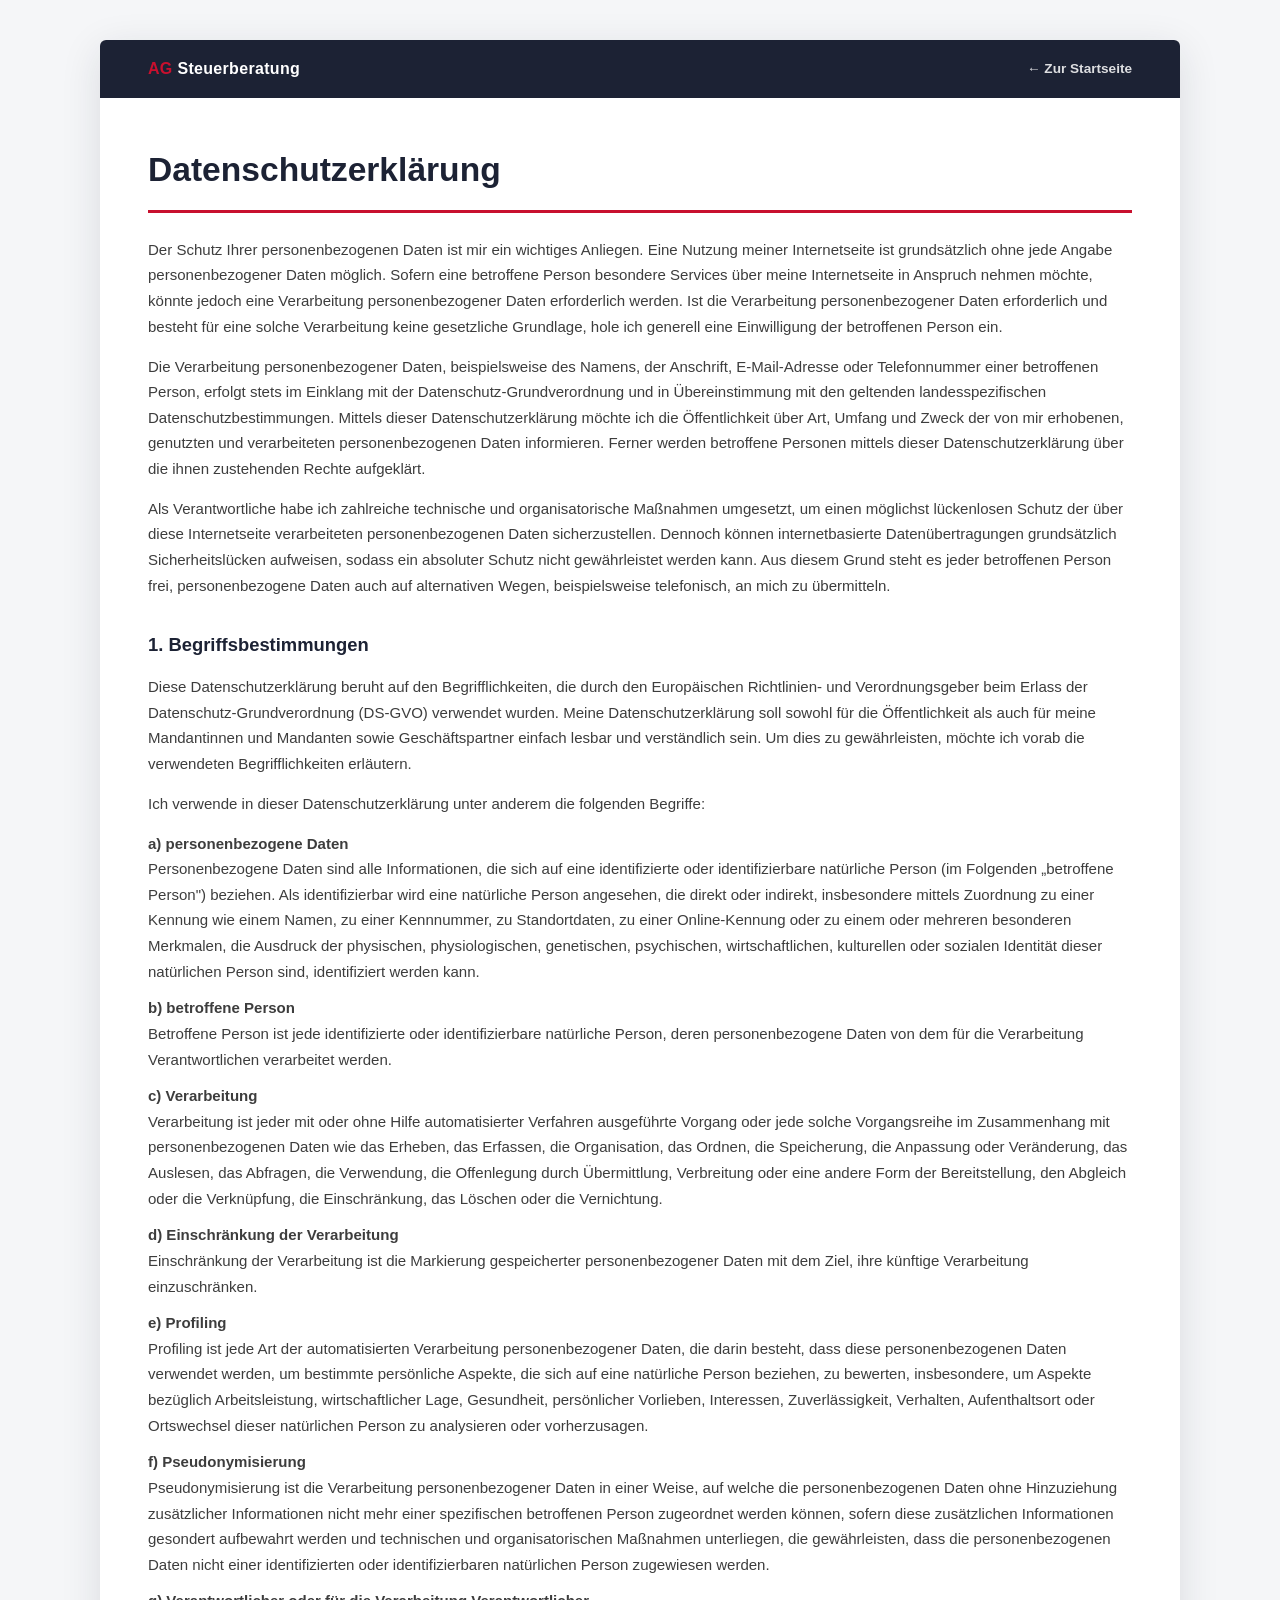
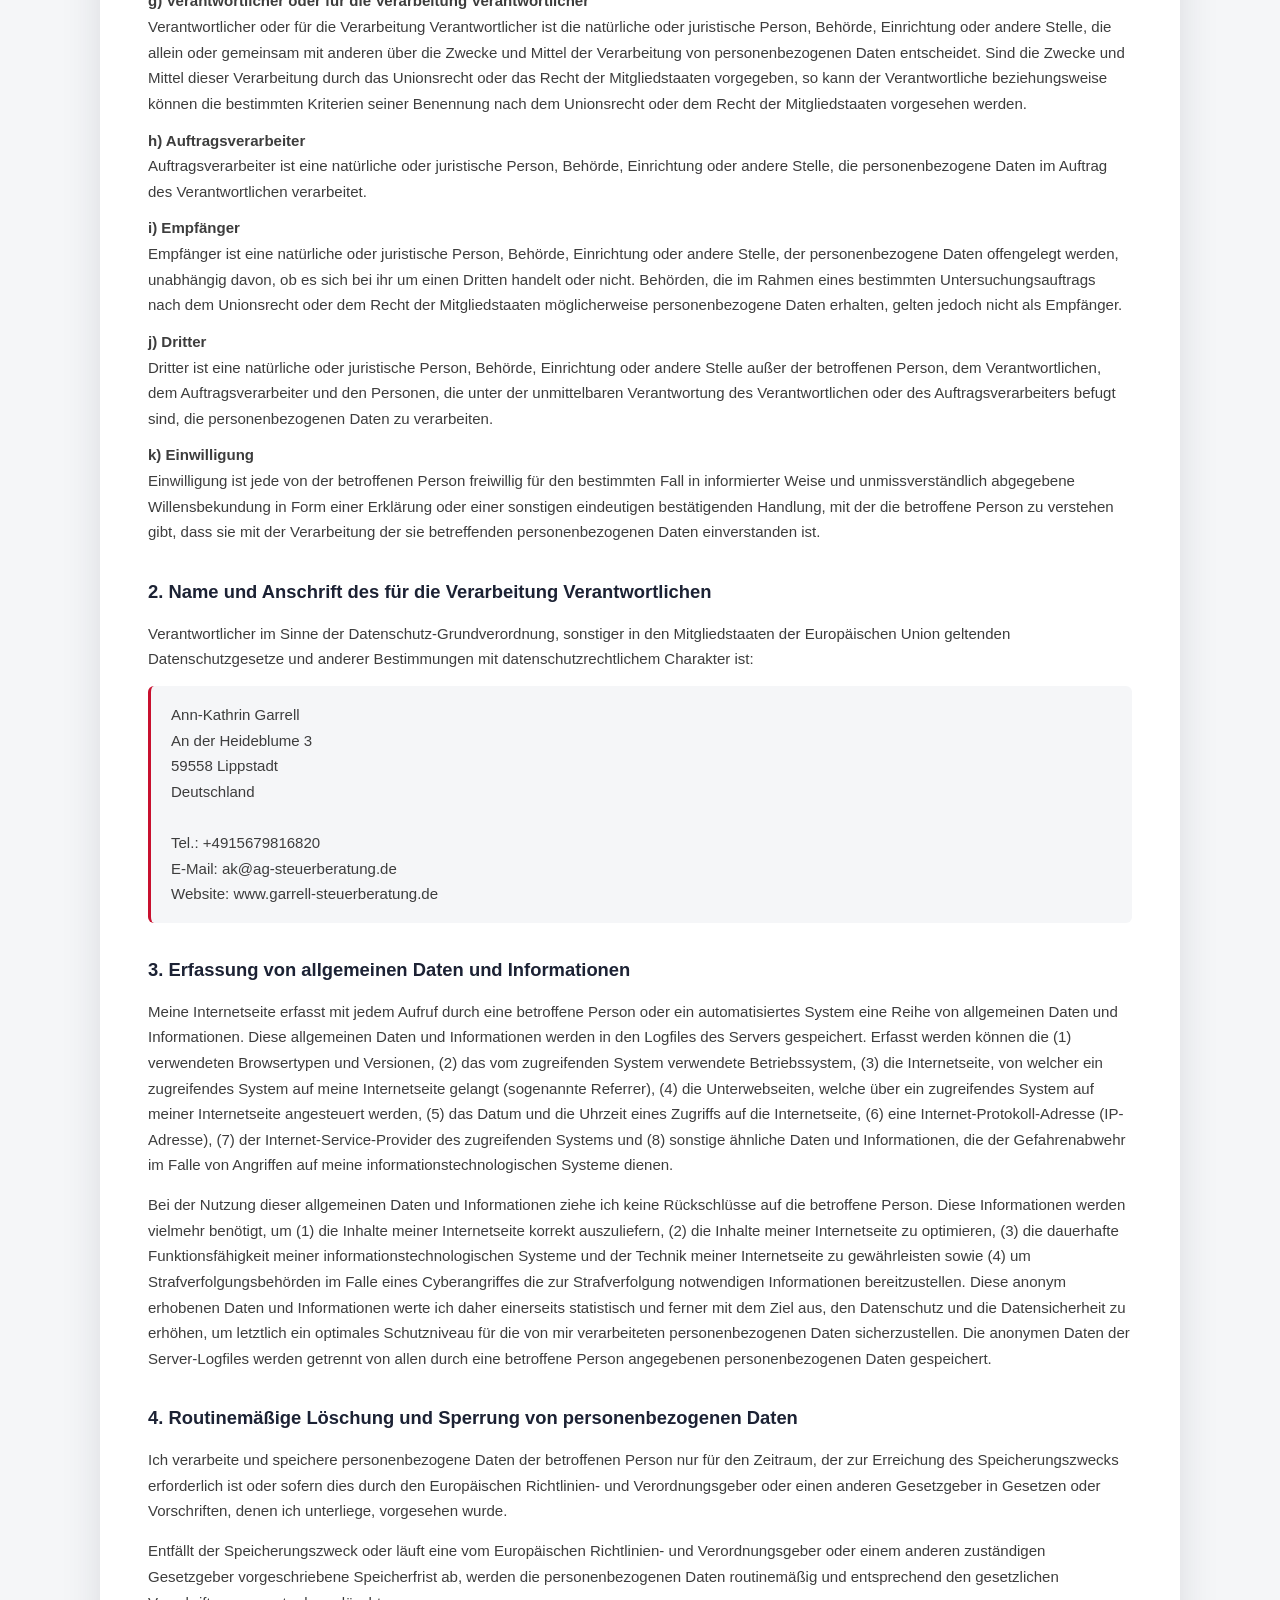
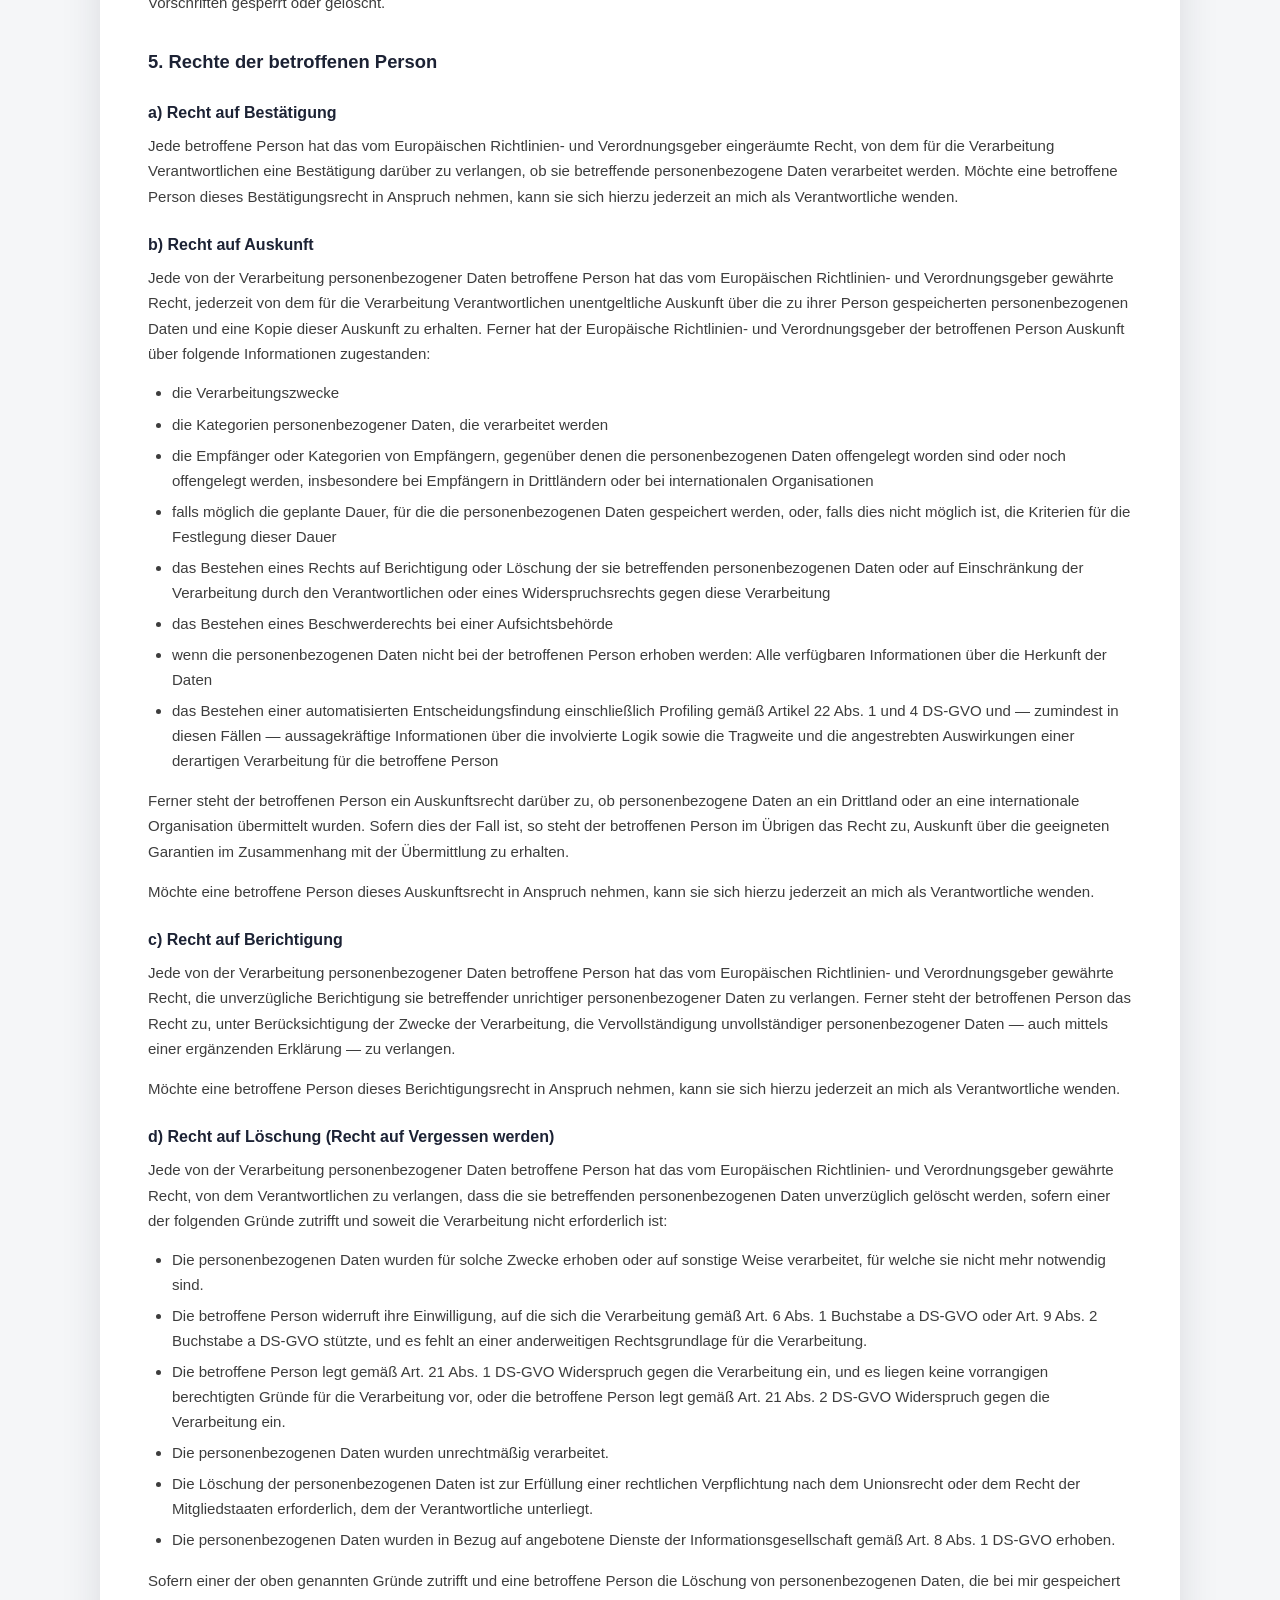
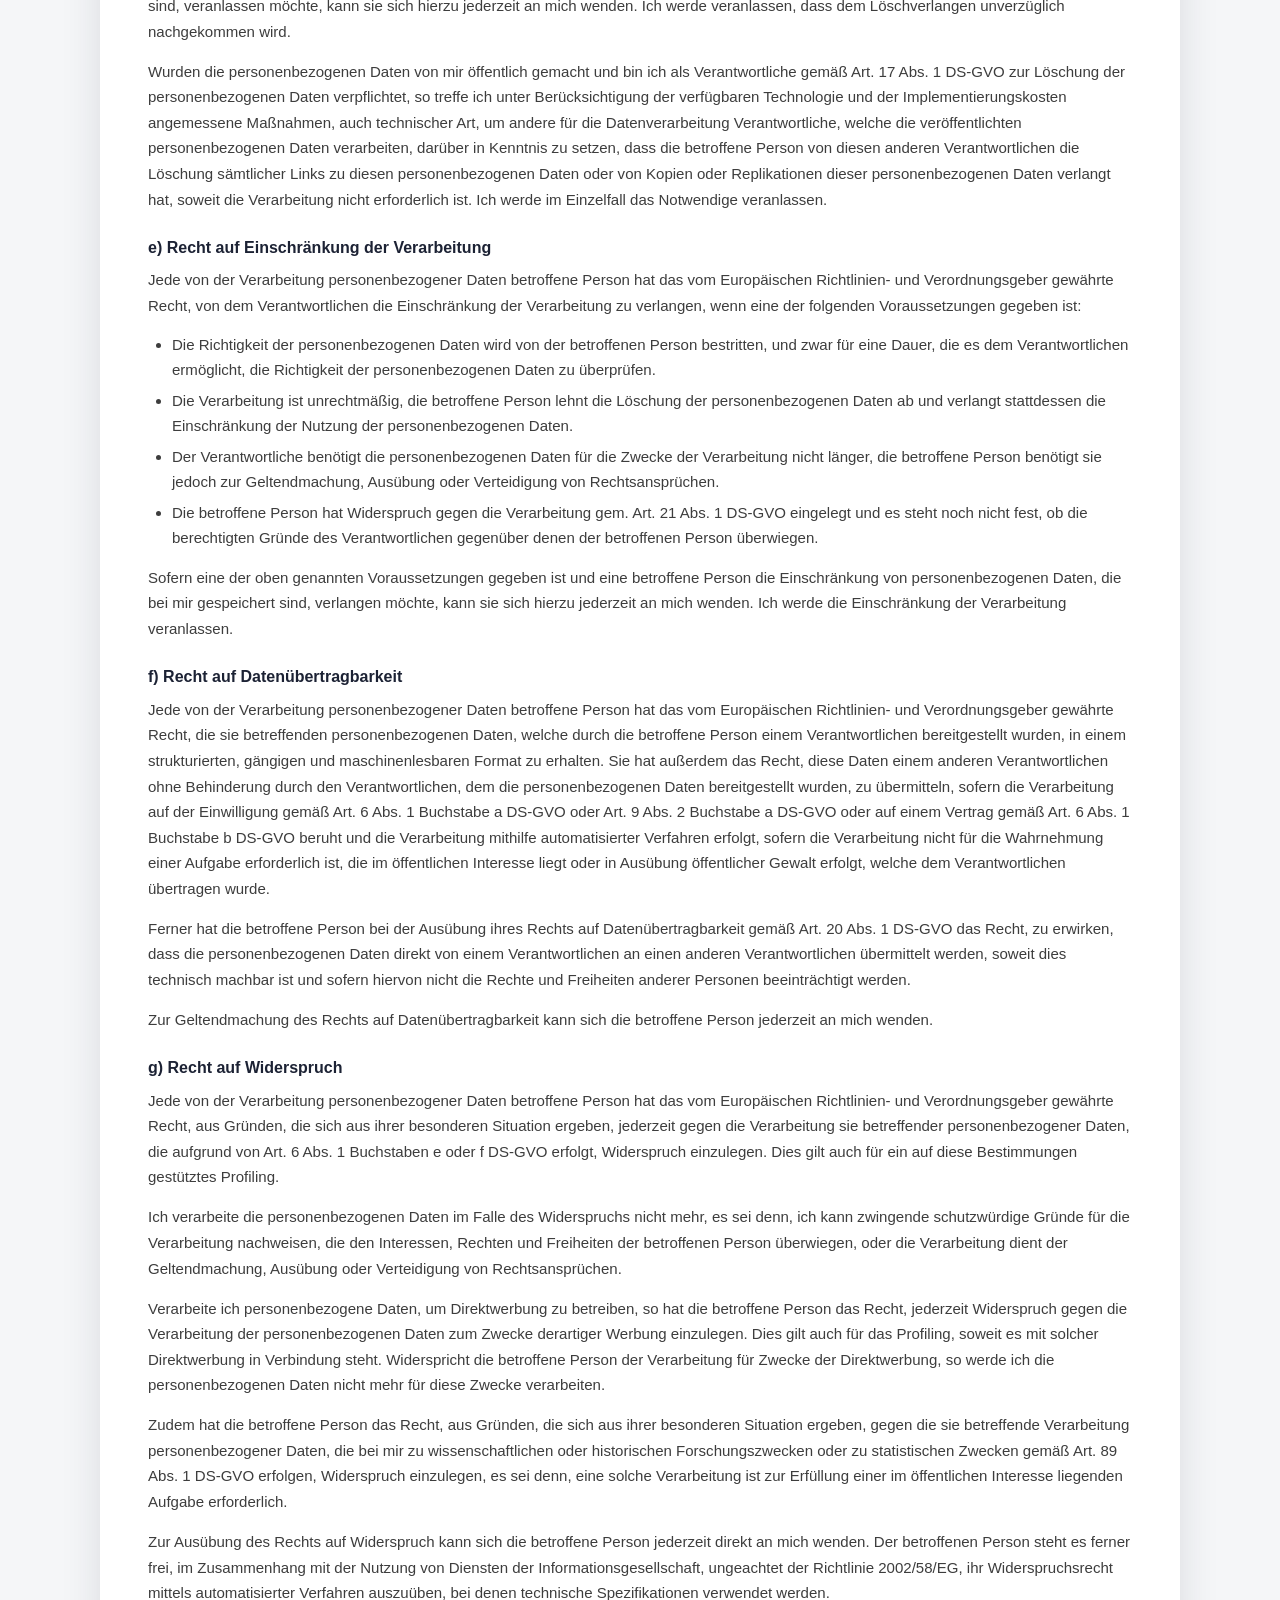
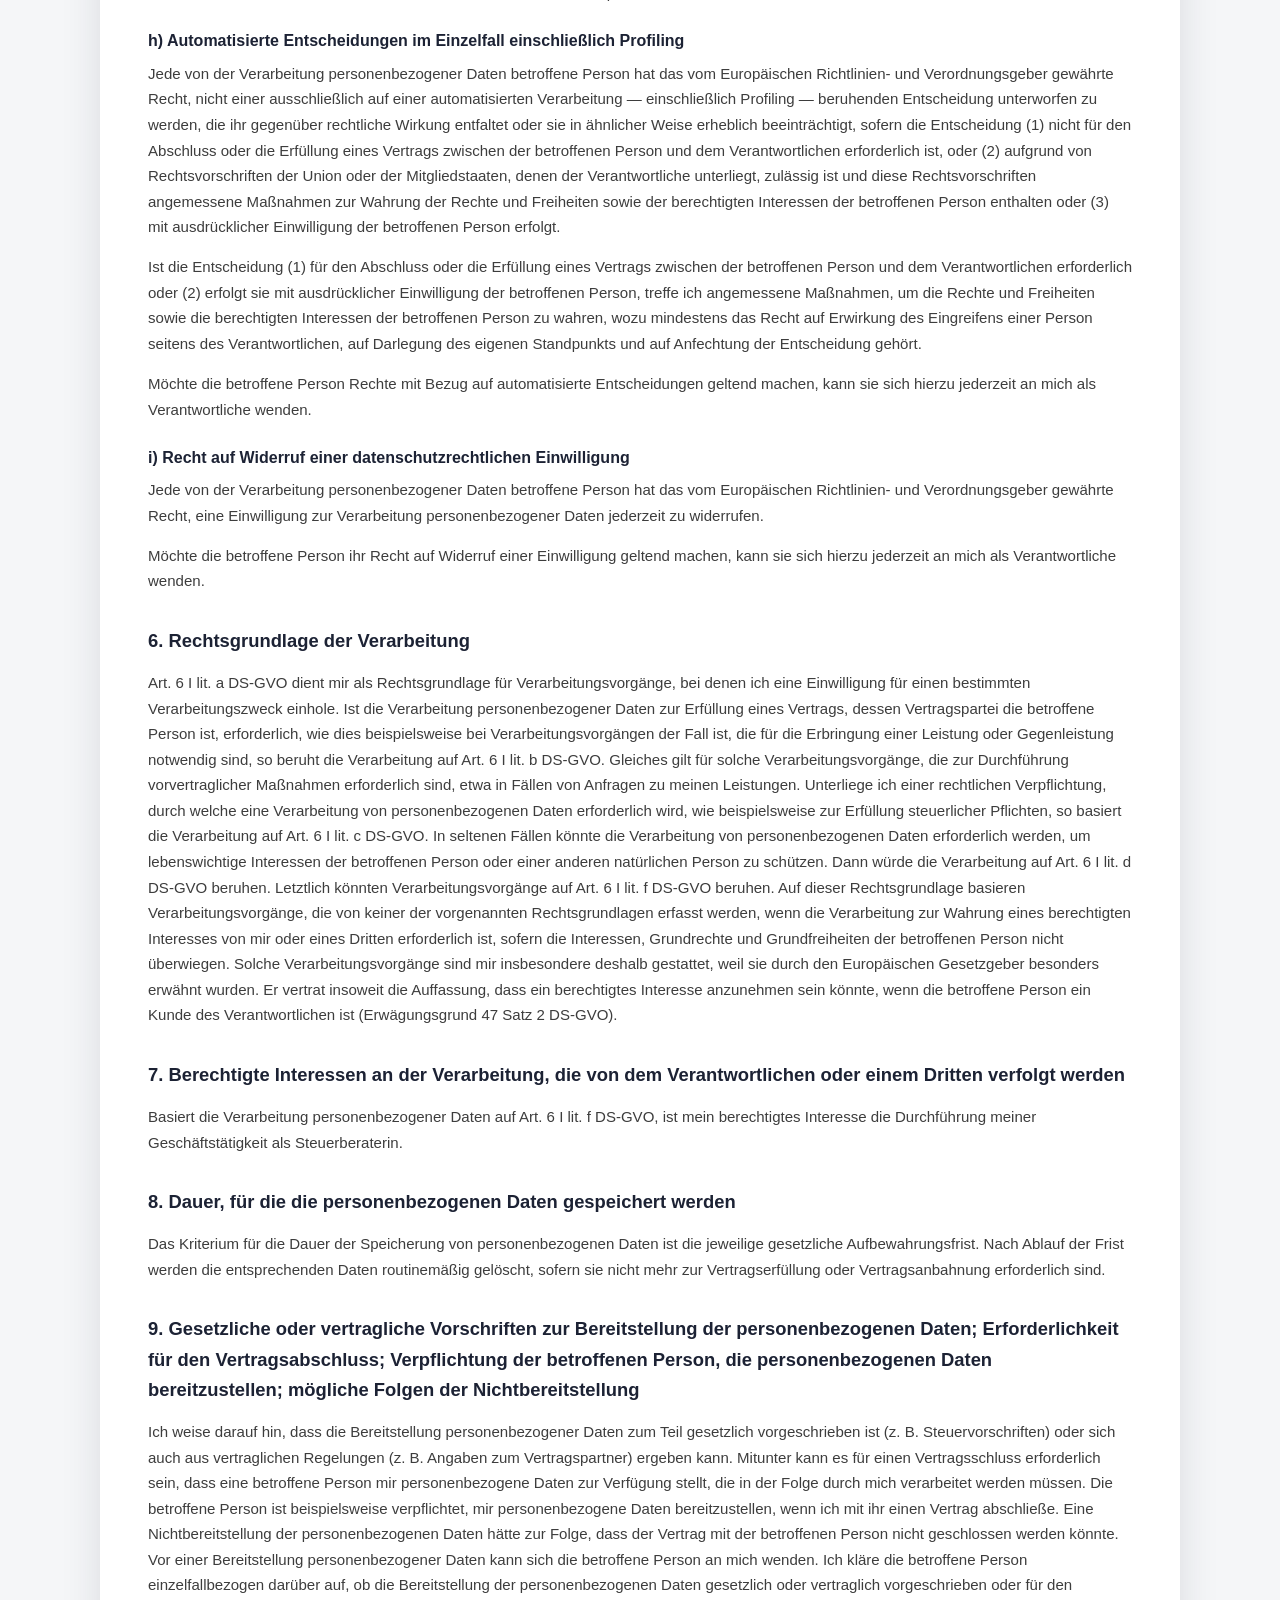
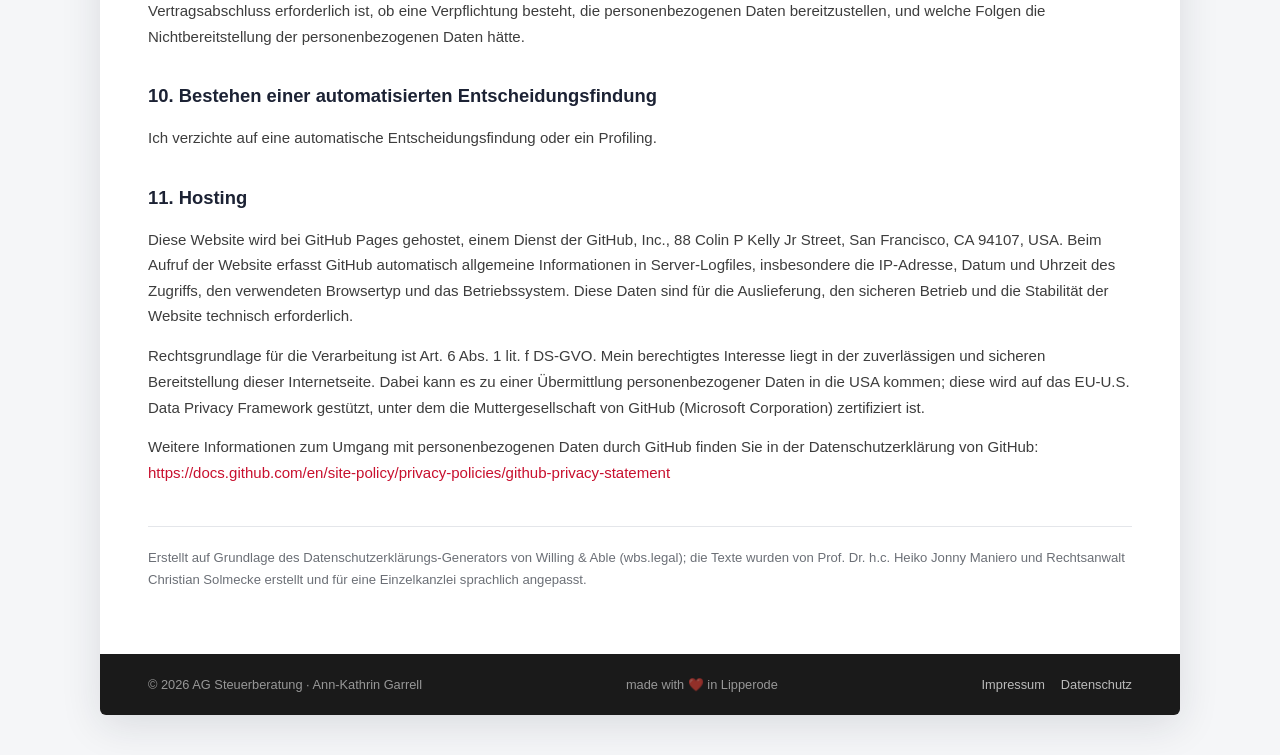
==== commit 6748657e: "Legal-Seiten: Breite und Card-Look von der Startseite übernehmen - Impressum & Datenschutz in .card-" ====
--- a/datenschutz.html
+++ b/datenschutz.html
@@ -9,6 +9,8 @@
   <link rel="stylesheet" href="card.css" />
 </head>
 <body>
+
+  <div class="card">
 
   <div class="legal-topbar">
     <div class="legal-topbar-inner">
@@ -174,5 +176,7 @@
     </span>
   </footer>
 
+  </div>
+
 </body>
 </html>
--- a/card.css
+++ b/card.css
@@ -322,9 +322,7 @@
   color: #fff;
 }
 .legal-topbar-inner {
-  max-width: 820px;
-  margin: 0 auto;
-  padding: 1rem 1.5rem;
+  padding: 1rem 3rem;
   display: flex;
   align-items: center;
   justify-content: space-between;
@@ -344,9 +342,7 @@
 .legal-topbar .back:hover { color: #fff; }
 
 .legal-page {
-  max-width: 820px;
-  margin: 0 auto;
-  padding: 2.5rem 1.5rem 4rem;
+  padding: 2.75rem 3rem 3rem;
   background: #fff;
 }
 .legal-page h1 {
@@ -433,6 +429,8 @@
   .schwerpunkte-grid { grid-template-columns: repeat(2, 1fr); }
   .kontakt-grid { grid-template-columns: 1fr; gap: 1.25rem; }
   .card-footer { padding: 1.25rem 1.75rem; }
+  .legal-topbar-inner { padding: 1rem 1.75rem; }
+  .legal-page { padding: 2.25rem 1.75rem; }
 }
 
 @media (max-width: 560px) {
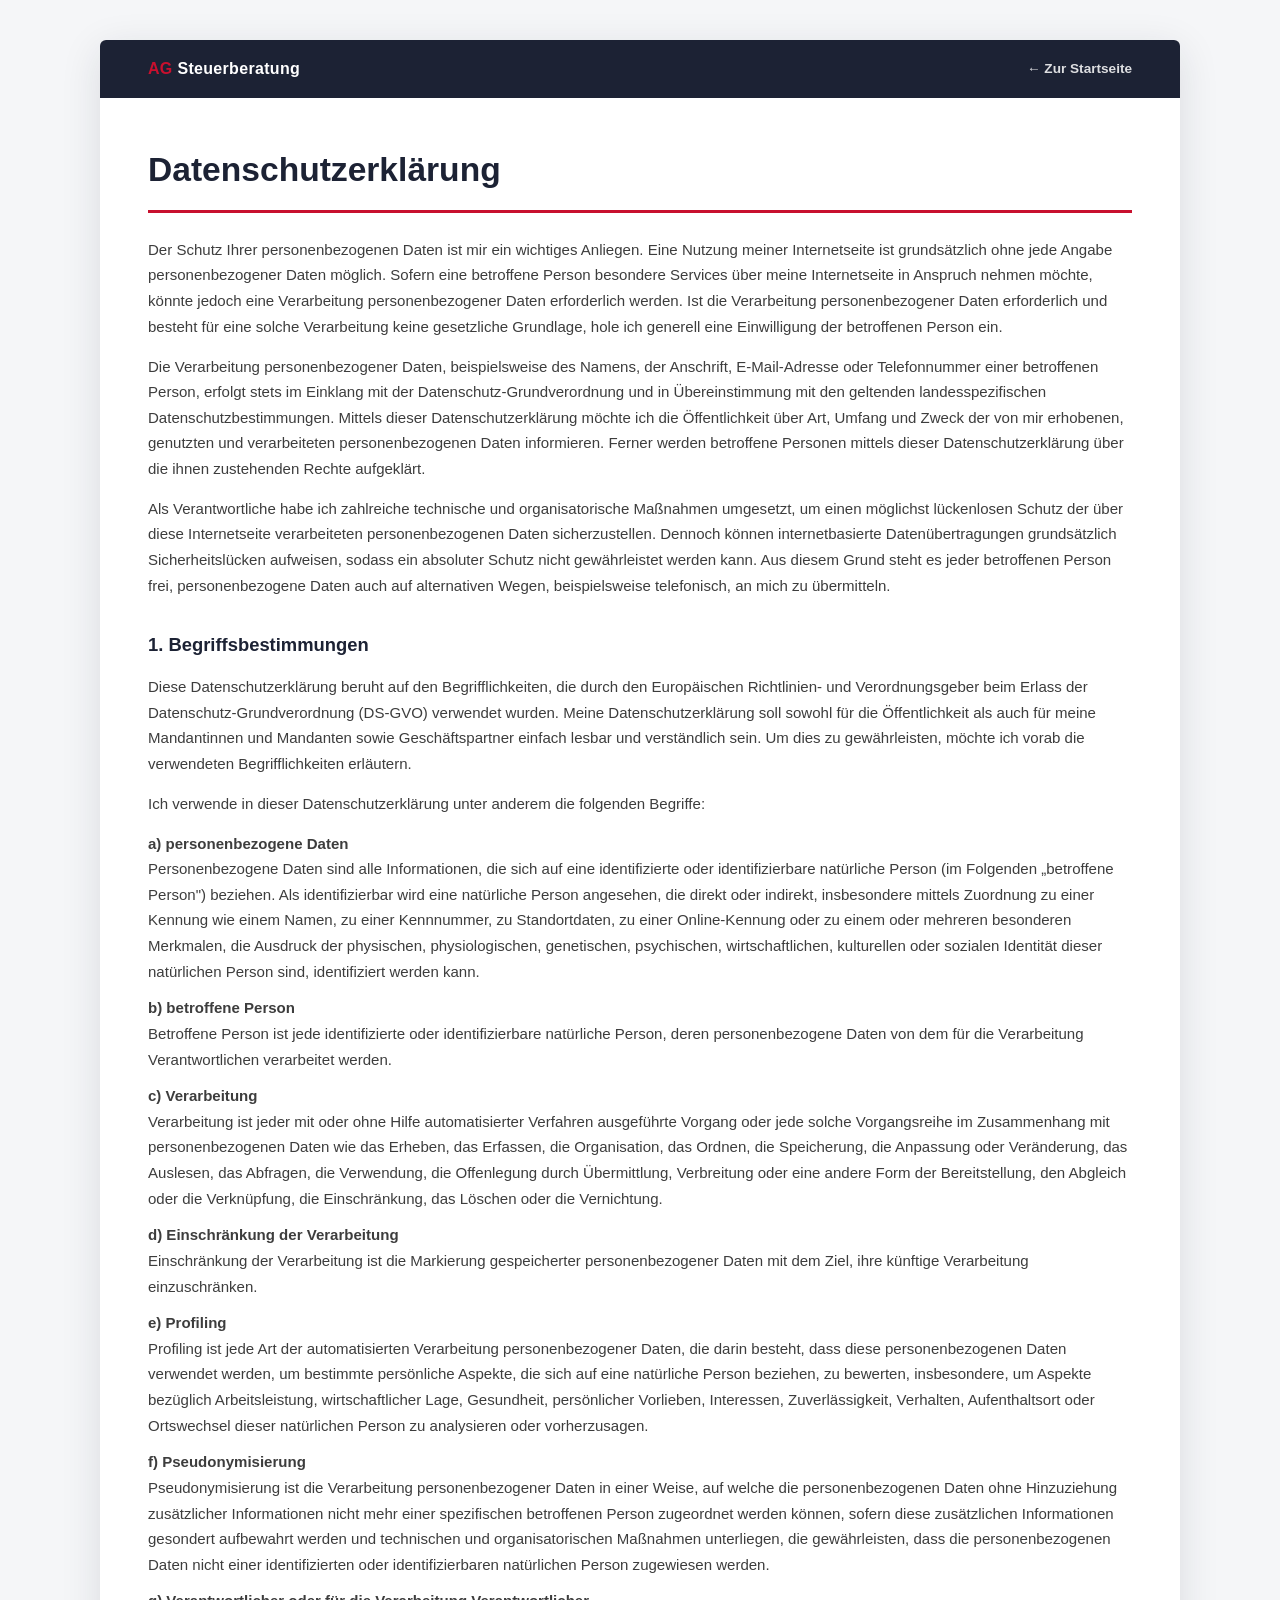
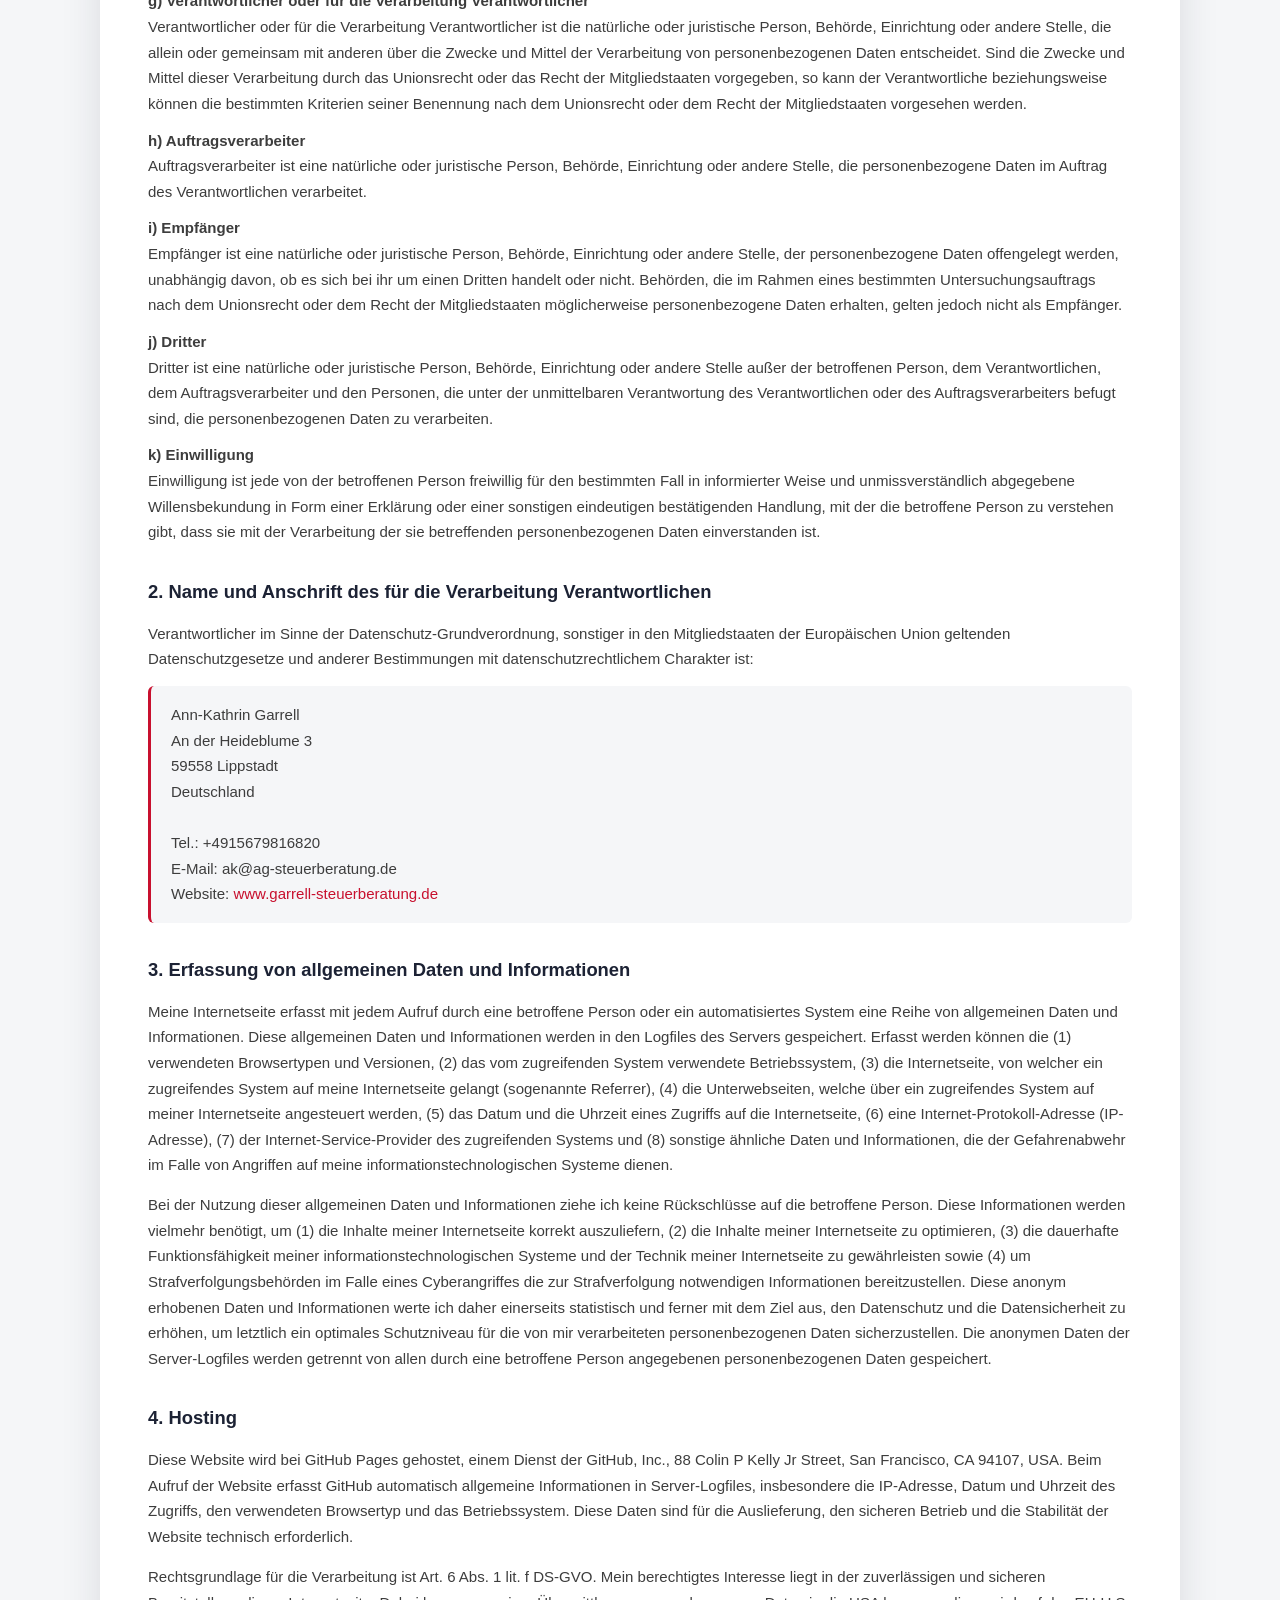
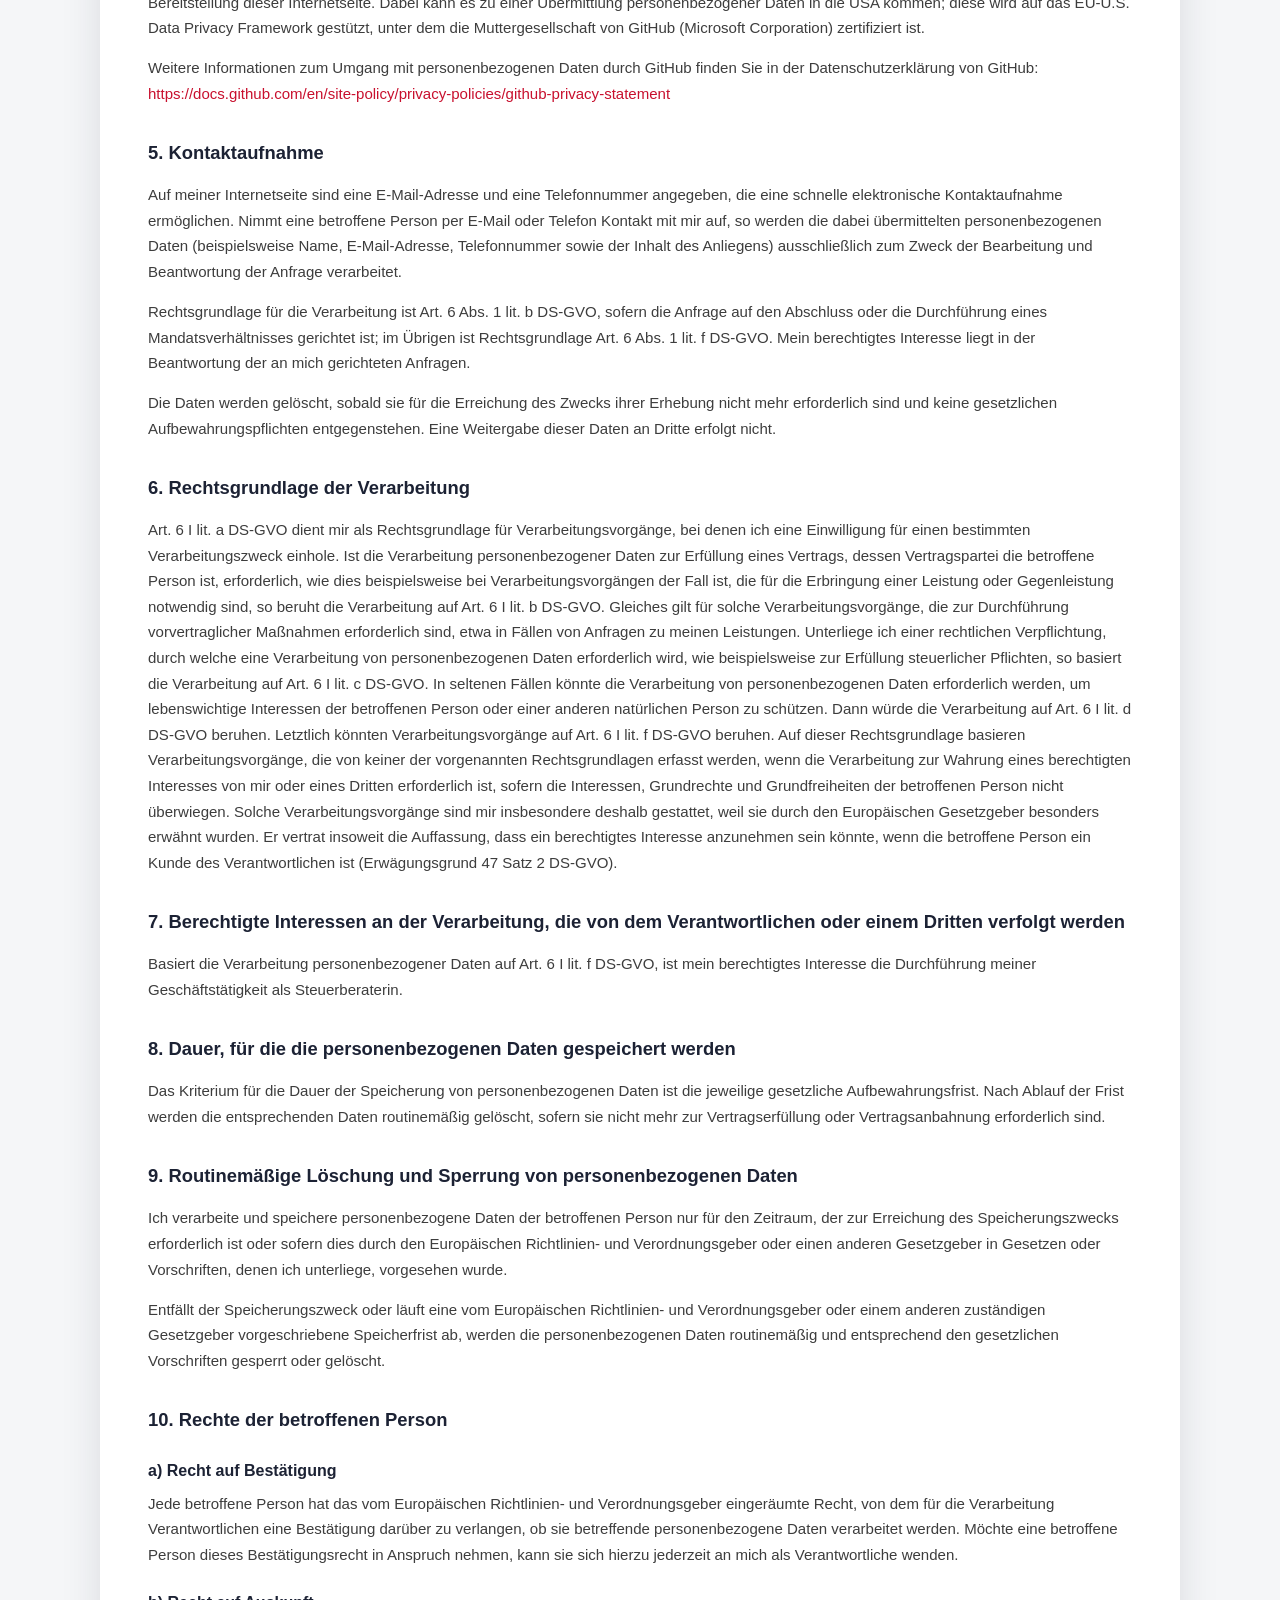
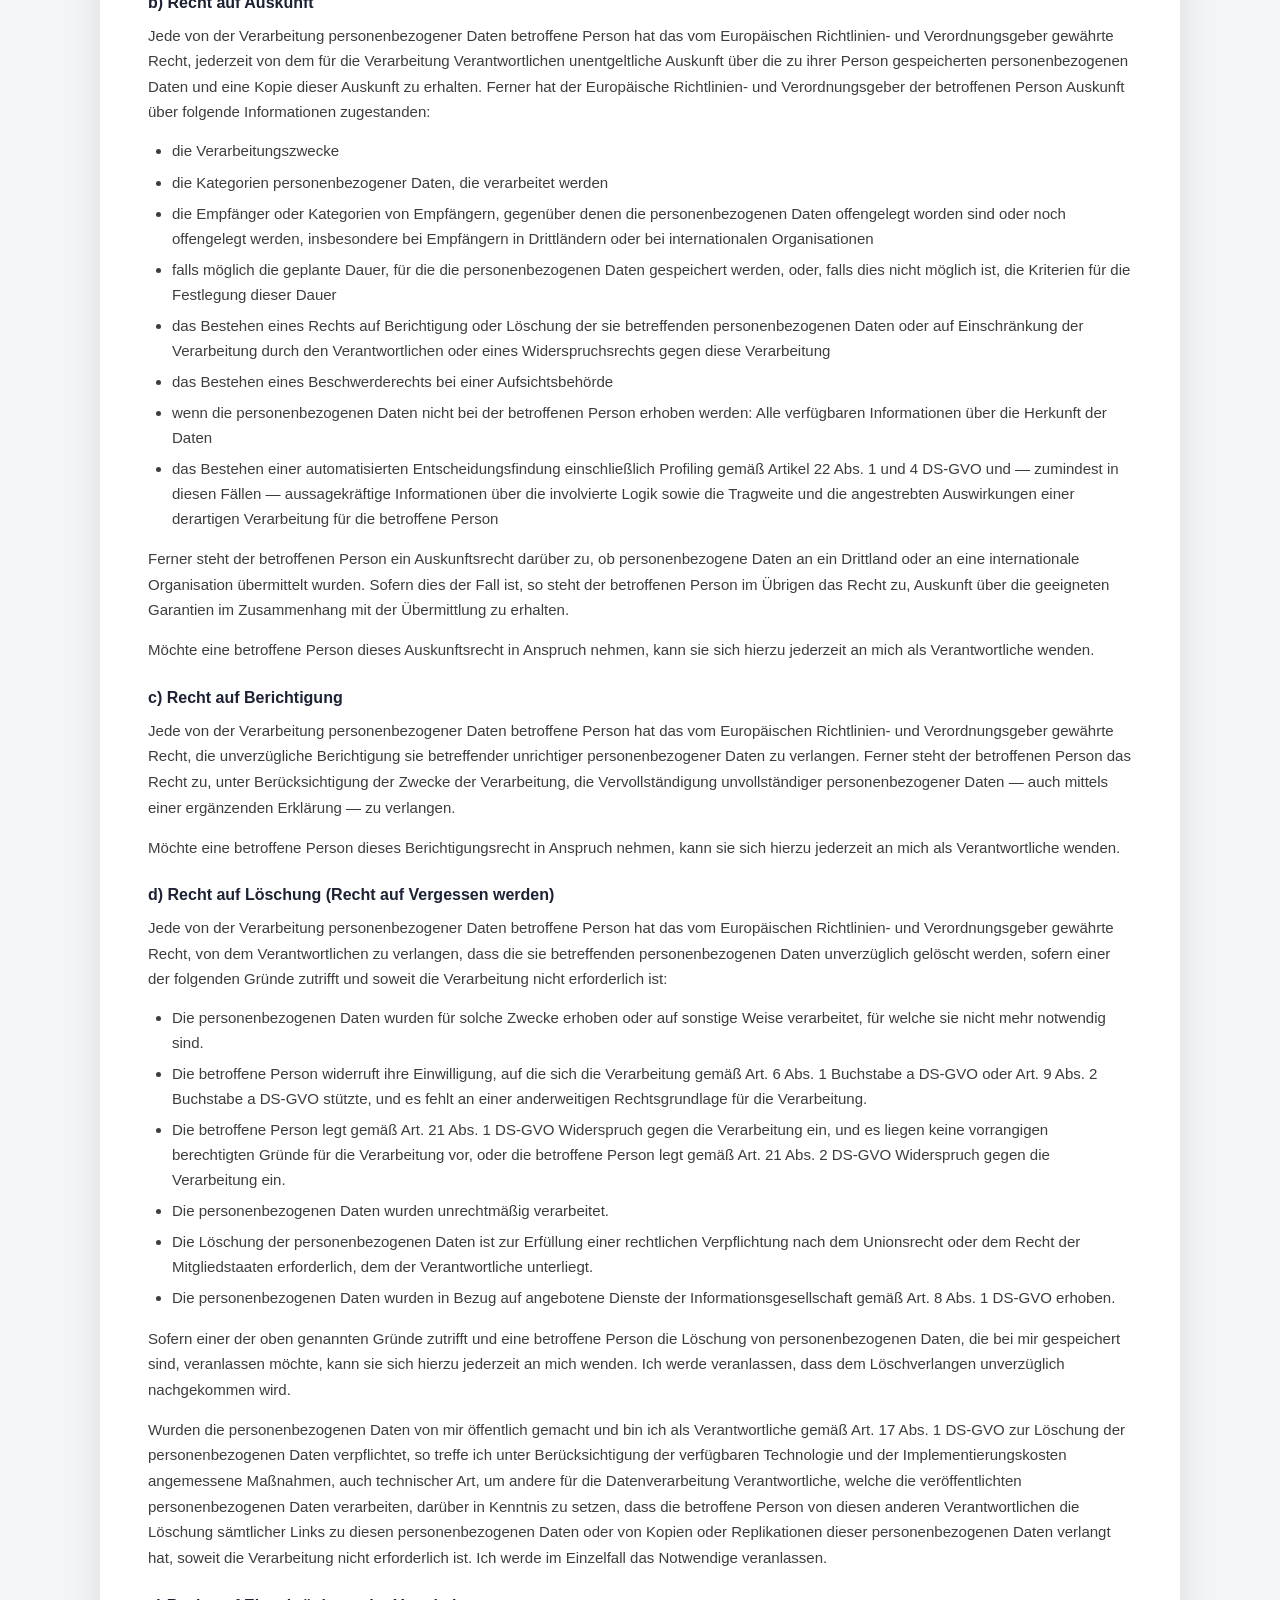
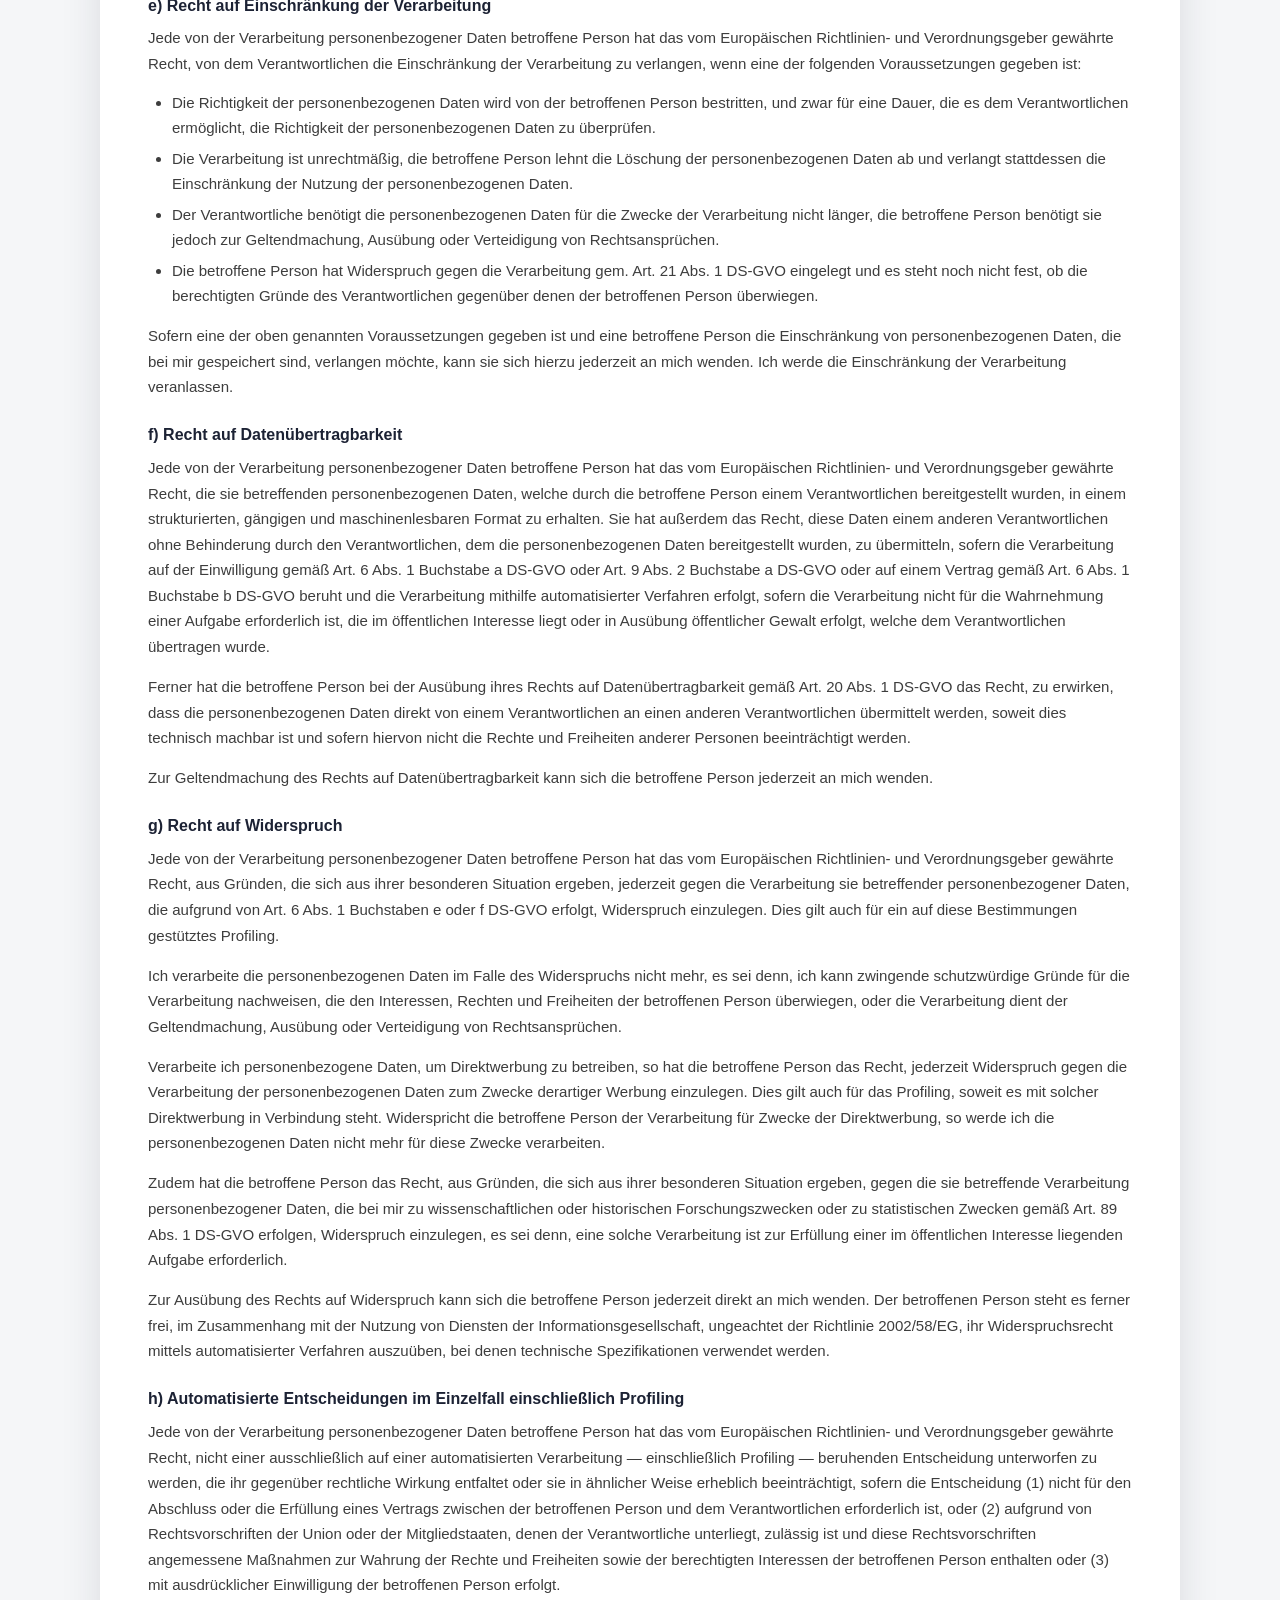
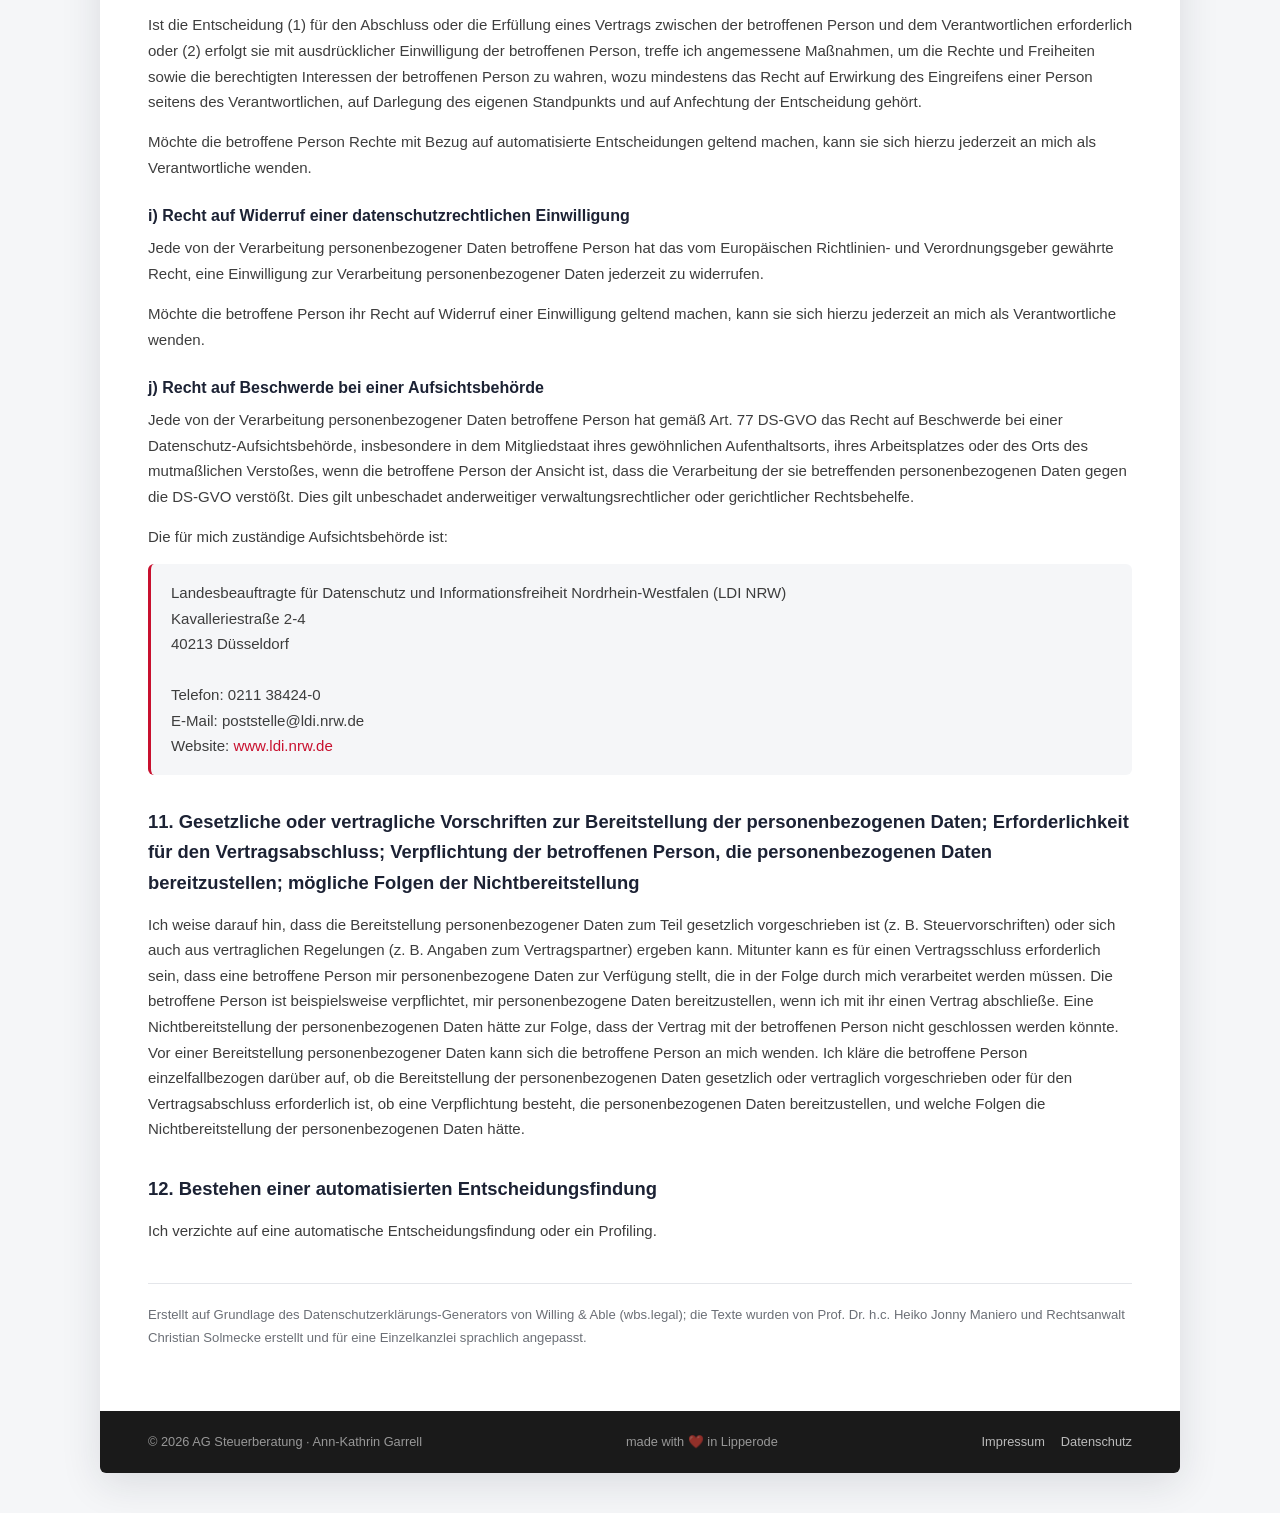
==== commit 08a19a4d: "Datenschutz: aktualisierte Vollfassung übernommen - Hosting auf §4 vorgezogen - Neuer §5 Kontaktaufn" ====
--- a/datenschutz.html
+++ b/datenschutz.html
@@ -65,18 +65,37 @@
       Deutschland<br /><br />
       Tel.: +4915679816820<br />
       E-Mail: ak@ag-steuerberatung.de<br />
-      Website: www.garrell-steuerberatung.de</p>
+      Website: <a href="https://www.garrell-steuerberatung.de" target="_blank" rel="noopener">www.garrell-steuerberatung.de</a></p>
     </div>
 
     <h2>3. Erfassung von allgemeinen Daten und Informationen</h2>
     <p>Meine Internetseite erfasst mit jedem Aufruf durch eine betroffene Person oder ein automatisiertes System eine Reihe von allgemeinen Daten und Informationen. Diese allgemeinen Daten und Informationen werden in den Logfiles des Servers gespeichert. Erfasst werden können die (1) verwendeten Browsertypen und Versionen, (2) das vom zugreifenden System verwendete Betriebssystem, (3) die Internetseite, von welcher ein zugreifendes System auf meine Internetseite gelangt (sogenannte Referrer), (4) die Unterwebseiten, welche über ein zugreifendes System auf meiner Internetseite angesteuert werden, (5) das Datum und die Uhrzeit eines Zugriffs auf die Internetseite, (6) eine Internet-Protokoll-Adresse (IP-Adresse), (7) der Internet-Service-Provider des zugreifenden Systems und (8) sonstige ähnliche Daten und Informationen, die der Gefahrenabwehr im Falle von Angriffen auf meine informationstechnologischen Systeme dienen.</p>
     <p>Bei der Nutzung dieser allgemeinen Daten und Informationen ziehe ich keine Rückschlüsse auf die betroffene Person. Diese Informationen werden vielmehr benötigt, um (1) die Inhalte meiner Internetseite korrekt auszuliefern, (2) die Inhalte meiner Internetseite zu optimieren, (3) die dauerhafte Funktionsfähigkeit meiner informationstechnologischen Systeme und der Technik meiner Internetseite zu gewährleisten sowie (4) um Strafverfolgungsbehörden im Falle eines Cyberangriffes die zur Strafverfolgung notwendigen Informationen bereitzustellen. Diese anonym erhobenen Daten und Informationen werte ich daher einerseits statistisch und ferner mit dem Ziel aus, den Datenschutz und die Datensicherheit zu erhöhen, um letztlich ein optimales Schutzniveau für die von mir verarbeiteten personenbezogenen Daten sicherzustellen. Die anonymen Daten der Server-Logfiles werden getrennt von allen durch eine betroffene Person angegebenen personenbezogenen Daten gespeichert.</p>
 
-    <h2>4. Routinemäßige Löschung und Sperrung von personenbezogenen Daten</h2>
+    <h2>4. Hosting</h2>
+    <p>Diese Website wird bei GitHub Pages gehostet, einem Dienst der GitHub, Inc., 88 Colin P Kelly Jr Street, San Francisco, CA 94107, USA. Beim Aufruf der Website erfasst GitHub automatisch allgemeine Informationen in Server-Logfiles, insbesondere die IP-Adresse, Datum und Uhrzeit des Zugriffs, den verwendeten Browsertyp und das Betriebssystem. Diese Daten sind für die Auslieferung, den sicheren Betrieb und die Stabilität der Website technisch erforderlich.</p>
+    <p>Rechtsgrundlage für die Verarbeitung ist Art. 6 Abs. 1 lit. f DS-GVO. Mein berechtigtes Interesse liegt in der zuverlässigen und sicheren Bereitstellung dieser Internetseite. Dabei kann es zu einer Übermittlung personenbezogener Daten in die USA kommen; diese wird auf das EU-U.S. Data Privacy Framework gestützt, unter dem die Muttergesellschaft von GitHub (Microsoft Corporation) zertifiziert ist.</p>
+    <p>Weitere Informationen zum Umgang mit personenbezogenen Daten durch GitHub finden Sie in der Datenschutzerklärung von GitHub: <a href="https://docs.github.com/en/site-policy/privacy-policies/github-privacy-statement" target="_blank" rel="noopener">https://docs.github.com/en/site-policy/privacy-policies/github-privacy-statement</a></p>
+
+    <h2>5. Kontaktaufnahme</h2>
+    <p>Auf meiner Internetseite sind eine E-Mail-Adresse und eine Telefonnummer angegeben, die eine schnelle elektronische Kontaktaufnahme ermöglichen. Nimmt eine betroffene Person per E-Mail oder Telefon Kontakt mit mir auf, so werden die dabei übermittelten personenbezogenen Daten (beispielsweise Name, E-Mail-Adresse, Telefonnummer sowie der Inhalt des Anliegens) ausschließlich zum Zweck der Bearbeitung und Beantwortung der Anfrage verarbeitet.</p>
+    <p>Rechtsgrundlage für die Verarbeitung ist Art. 6 Abs. 1 lit. b DS-GVO, sofern die Anfrage auf den Abschluss oder die Durchführung eines Mandatsverhältnisses gerichtet ist; im Übrigen ist Rechtsgrundlage Art. 6 Abs. 1 lit. f DS-GVO. Mein berechtigtes Interesse liegt in der Beantwortung der an mich gerichteten Anfragen.</p>
+    <p>Die Daten werden gelöscht, sobald sie für die Erreichung des Zwecks ihrer Erhebung nicht mehr erforderlich sind und keine gesetzlichen Aufbewahrungspflichten entgegenstehen. Eine Weitergabe dieser Daten an Dritte erfolgt nicht.</p>
+
+    <h2>6. Rechtsgrundlage der Verarbeitung</h2>
+    <p>Art. 6 I lit. a DS-GVO dient mir als Rechtsgrundlage für Verarbeitungsvorgänge, bei denen ich eine Einwilligung für einen bestimmten Verarbeitungszweck einhole. Ist die Verarbeitung personenbezogener Daten zur Erfüllung eines Vertrags, dessen Vertragspartei die betroffene Person ist, erforderlich, wie dies beispielsweise bei Verarbeitungsvorgängen der Fall ist, die für die Erbringung einer Leistung oder Gegenleistung notwendig sind, so beruht die Verarbeitung auf Art. 6 I lit. b DS-GVO. Gleiches gilt für solche Verarbeitungsvorgänge, die zur Durchführung vorvertraglicher Maßnahmen erforderlich sind, etwa in Fällen von Anfragen zu meinen Leistungen. Unterliege ich einer rechtlichen Verpflichtung, durch welche eine Verarbeitung von personenbezogenen Daten erforderlich wird, wie beispielsweise zur Erfüllung steuerlicher Pflichten, so basiert die Verarbeitung auf Art. 6 I lit. c DS-GVO. In seltenen Fällen könnte die Verarbeitung von personenbezogenen Daten erforderlich werden, um lebenswichtige Interessen der betroffenen Person oder einer anderen natürlichen Person zu schützen. Dann würde die Verarbeitung auf Art. 6 I lit. d DS-GVO beruhen. Letztlich könnten Verarbeitungsvorgänge auf Art. 6 I lit. f DS-GVO beruhen. Auf dieser Rechtsgrundlage basieren Verarbeitungsvorgänge, die von keiner der vorgenannten Rechtsgrundlagen erfasst werden, wenn die Verarbeitung zur Wahrung eines berechtigten Interesses von mir oder eines Dritten erforderlich ist, sofern die Interessen, Grundrechte und Grundfreiheiten der betroffenen Person nicht überwiegen. Solche Verarbeitungsvorgänge sind mir insbesondere deshalb gestattet, weil sie durch den Europäischen Gesetzgeber besonders erwähnt wurden. Er vertrat insoweit die Auffassung, dass ein berechtigtes Interesse anzunehmen sein könnte, wenn die betroffene Person ein Kunde des Verantwortlichen ist (Erwägungsgrund 47 Satz 2 DS-GVO).</p>
+
+    <h2>7. Berechtigte Interessen an der Verarbeitung, die von dem Verantwortlichen oder einem Dritten verfolgt werden</h2>
+    <p>Basiert die Verarbeitung personenbezogener Daten auf Art. 6 I lit. f DS-GVO, ist mein berechtigtes Interesse die Durchführung meiner Geschäftstätigkeit als Steuerberaterin.</p>
+
+    <h2>8. Dauer, für die die personenbezogenen Daten gespeichert werden</h2>
+    <p>Das Kriterium für die Dauer der Speicherung von personenbezogenen Daten ist die jeweilige gesetzliche Aufbewahrungsfrist. Nach Ablauf der Frist werden die entsprechenden Daten routinemäßig gelöscht, sofern sie nicht mehr zur Vertragserfüllung oder Vertragsanbahnung erforderlich sind.</p>
+
+    <h2>9. Routinemäßige Löschung und Sperrung von personenbezogenen Daten</h2>
     <p>Ich verarbeite und speichere personenbezogene Daten der betroffenen Person nur für den Zeitraum, der zur Erreichung des Speicherungszwecks erforderlich ist oder sofern dies durch den Europäischen Richtlinien- und Verordnungsgeber oder einen anderen Gesetzgeber in Gesetzen oder Vorschriften, denen ich unterliege, vorgesehen wurde.</p>
     <p>Entfällt der Speicherungszweck oder läuft eine vom Europäischen Richtlinien- und Verordnungsgeber oder einem anderen zuständigen Gesetzgeber vorgeschriebene Speicherfrist ab, werden die personenbezogenen Daten routinemäßig und entsprechend den gesetzlichen Vorschriften gesperrt oder gelöscht.</p>
 
-    <h2>5. Rechte der betroffenen Person</h2>
+    <h2>10. Rechte der betroffenen Person</h2>
 
     <h3>a) Recht auf Bestätigung</h3>
     <p>Jede betroffene Person hat das vom Europäischen Richtlinien- und Verordnungsgeber eingeräumte Recht, von dem für die Verarbeitung Verantwortlichen eine Bestätigung darüber zu verlangen, ob sie betreffende personenbezogene Daten verarbeitet werden. Möchte eine betroffene Person dieses Bestätigungsrecht in Anspruch nehmen, kann sie sich hierzu jederzeit an mich als Verantwortliche wenden.</p>
@@ -144,25 +163,23 @@
     <p>Jede von der Verarbeitung personenbezogener Daten betroffene Person hat das vom Europäischen Richtlinien- und Verordnungsgeber gewährte Recht, eine Einwilligung zur Verarbeitung personenbezogener Daten jederzeit zu widerrufen.</p>
     <p>Möchte die betroffene Person ihr Recht auf Widerruf einer Einwilligung geltend machen, kann sie sich hierzu jederzeit an mich als Verantwortliche wenden.</p>
 
-    <h2>6. Rechtsgrundlage der Verarbeitung</h2>
-    <p>Art. 6 I lit. a DS-GVO dient mir als Rechtsgrundlage für Verarbeitungsvorgänge, bei denen ich eine Einwilligung für einen bestimmten Verarbeitungszweck einhole. Ist die Verarbeitung personenbezogener Daten zur Erfüllung eines Vertrags, dessen Vertragspartei die betroffene Person ist, erforderlich, wie dies beispielsweise bei Verarbeitungsvorgängen der Fall ist, die für die Erbringung einer Leistung oder Gegenleistung notwendig sind, so beruht die Verarbeitung auf Art. 6 I lit. b DS-GVO. Gleiches gilt für solche Verarbeitungsvorgänge, die zur Durchführung vorvertraglicher Maßnahmen erforderlich sind, etwa in Fällen von Anfragen zu meinen Leistungen. Unterliege ich einer rechtlichen Verpflichtung, durch welche eine Verarbeitung von personenbezogenen Daten erforderlich wird, wie beispielsweise zur Erfüllung steuerlicher Pflichten, so basiert die Verarbeitung auf Art. 6 I lit. c DS-GVO. In seltenen Fällen könnte die Verarbeitung von personenbezogenen Daten erforderlich werden, um lebenswichtige Interessen der betroffenen Person oder einer anderen natürlichen Person zu schützen. Dann würde die Verarbeitung auf Art. 6 I lit. d DS-GVO beruhen. Letztlich könnten Verarbeitungsvorgänge auf Art. 6 I lit. f DS-GVO beruhen. Auf dieser Rechtsgrundlage basieren Verarbeitungsvorgänge, die von keiner der vorgenannten Rechtsgrundlagen erfasst werden, wenn die Verarbeitung zur Wahrung eines berechtigten Interesses von mir oder eines Dritten erforderlich ist, sofern die Interessen, Grundrechte und Grundfreiheiten der betroffenen Person nicht überwiegen. Solche Verarbeitungsvorgänge sind mir insbesondere deshalb gestattet, weil sie durch den Europäischen Gesetzgeber besonders erwähnt wurden. Er vertrat insoweit die Auffassung, dass ein berechtigtes Interesse anzunehmen sein könnte, wenn die betroffene Person ein Kunde des Verantwortlichen ist (Erwägungsgrund 47 Satz 2 DS-GVO).</p>
+    <h3>j) Recht auf Beschwerde bei einer Aufsichtsbehörde</h3>
+    <p>Jede von der Verarbeitung personenbezogener Daten betroffene Person hat gemäß Art. 77 DS-GVO das Recht auf Beschwerde bei einer Datenschutz-Aufsichtsbehörde, insbesondere in dem Mitgliedstaat ihres gewöhnlichen Aufenthaltsorts, ihres Arbeitsplatzes oder des Orts des mutmaßlichen Verstoßes, wenn die betroffene Person der Ansicht ist, dass die Verarbeitung der sie betreffenden personenbezogenen Daten gegen die DS-GVO verstößt. Dies gilt unbeschadet anderweitiger verwaltungsrechtlicher oder gerichtlicher Rechtsbehelfe.</p>
+    <p>Die für mich zuständige Aufsichtsbehörde ist:</p>
+    <div class="address">
+      <p>Landesbeauftragte für Datenschutz und Informationsfreiheit Nordrhein-Westfalen (LDI NRW)<br />
+      Kavalleriestraße 2-4<br />
+      40213 Düsseldorf<br /><br />
+      Telefon: 0211 38424-0<br />
+      E-Mail: poststelle@ldi.nrw.de<br />
+      Website: <a href="https://www.ldi.nrw.de" target="_blank" rel="noopener">www.ldi.nrw.de</a></p>
+    </div>
 
-    <h2>7. Berechtigte Interessen an der Verarbeitung, die von dem Verantwortlichen oder einem Dritten verfolgt werden</h2>
-    <p>Basiert die Verarbeitung personenbezogener Daten auf Art. 6 I lit. f DS-GVO, ist mein berechtigtes Interesse die Durchführung meiner Geschäftstätigkeit als Steuerberaterin.</p>
-
-    <h2>8. Dauer, für die die personenbezogenen Daten gespeichert werden</h2>
-    <p>Das Kriterium für die Dauer der Speicherung von personenbezogenen Daten ist die jeweilige gesetzliche Aufbewahrungsfrist. Nach Ablauf der Frist werden die entsprechenden Daten routinemäßig gelöscht, sofern sie nicht mehr zur Vertragserfüllung oder Vertragsanbahnung erforderlich sind.</p>
-
-    <h2>9. Gesetzliche oder vertragliche Vorschriften zur Bereitstellung der personenbezogenen Daten; Erforderlichkeit für den Vertragsabschluss; Verpflichtung der betroffenen Person, die personenbezogenen Daten bereitzustellen; mögliche Folgen der Nichtbereitstellung</h2>
+    <h2>11. Gesetzliche oder vertragliche Vorschriften zur Bereitstellung der personenbezogenen Daten; Erforderlichkeit für den Vertragsabschluss; Verpflichtung der betroffenen Person, die personenbezogenen Daten bereitzustellen; mögliche Folgen der Nichtbereitstellung</h2>
     <p>Ich weise darauf hin, dass die Bereitstellung personenbezogener Daten zum Teil gesetzlich vorgeschrieben ist (z. B. Steuervorschriften) oder sich auch aus vertraglichen Regelungen (z. B. Angaben zum Vertragspartner) ergeben kann. Mitunter kann es für einen Vertragsschluss erforderlich sein, dass eine betroffene Person mir personenbezogene Daten zur Verfügung stellt, die in der Folge durch mich verarbeitet werden müssen. Die betroffene Person ist beispielsweise verpflichtet, mir personenbezogene Daten bereitzustellen, wenn ich mit ihr einen Vertrag abschließe. Eine Nichtbereitstellung der personenbezogenen Daten hätte zur Folge, dass der Vertrag mit der betroffenen Person nicht geschlossen werden könnte. Vor einer Bereitstellung personenbezogener Daten kann sich die betroffene Person an mich wenden. Ich kläre die betroffene Person einzelfallbezogen darüber auf, ob die Bereitstellung der personenbezogenen Daten gesetzlich oder vertraglich vorgeschrieben oder für den Vertragsabschluss erforderlich ist, ob eine Verpflichtung besteht, die personenbezogenen Daten bereitzustellen, und welche Folgen die Nichtbereitstellung der personenbezogenen Daten hätte.</p>
 
-    <h2>10. Bestehen einer automatisierten Entscheidungsfindung</h2>
+    <h2>12. Bestehen einer automatisierten Entscheidungsfindung</h2>
     <p>Ich verzichte auf eine automatische Entscheidungsfindung oder ein Profiling.</p>
-
-    <h2>11. Hosting</h2>
-    <p>Diese Website wird bei GitHub Pages gehostet, einem Dienst der GitHub, Inc., 88 Colin P Kelly Jr Street, San Francisco, CA 94107, USA. Beim Aufruf der Website erfasst GitHub automatisch allgemeine Informationen in Server-Logfiles, insbesondere die IP-Adresse, Datum und Uhrzeit des Zugriffs, den verwendeten Browsertyp und das Betriebssystem. Diese Daten sind für die Auslieferung, den sicheren Betrieb und die Stabilität der Website technisch erforderlich.</p>
-    <p>Rechtsgrundlage für die Verarbeitung ist Art. 6 Abs. 1 lit. f DS-GVO. Mein berechtigtes Interesse liegt in der zuverlässigen und sicheren Bereitstellung dieser Internetseite. Dabei kann es zu einer Übermittlung personenbezogener Daten in die USA kommen; diese wird auf das EU-U.S. Data Privacy Framework gestützt, unter dem die Muttergesellschaft von GitHub (Microsoft Corporation) zertifiziert ist.</p>
-    <p>Weitere Informationen zum Umgang mit personenbezogenen Daten durch GitHub finden Sie in der Datenschutzerklärung von GitHub: <a href="https://docs.github.com/en/site-policy/privacy-policies/github-privacy-statement" target="_blank" rel="noopener">https://docs.github.com/en/site-policy/privacy-policies/github-privacy-statement</a></p>
 
     <p class="attribution">Erstellt auf Grundlage des Datenschutzerklärungs-Generators von Willing &amp; Able (wbs.legal); die Texte wurden von Prof. Dr. h.c. Heiko Jonny Maniero und Rechtsanwalt Christian Solmecke erstellt und für eine Einzelkanzlei sprachlich angepasst.</p>
   </main>
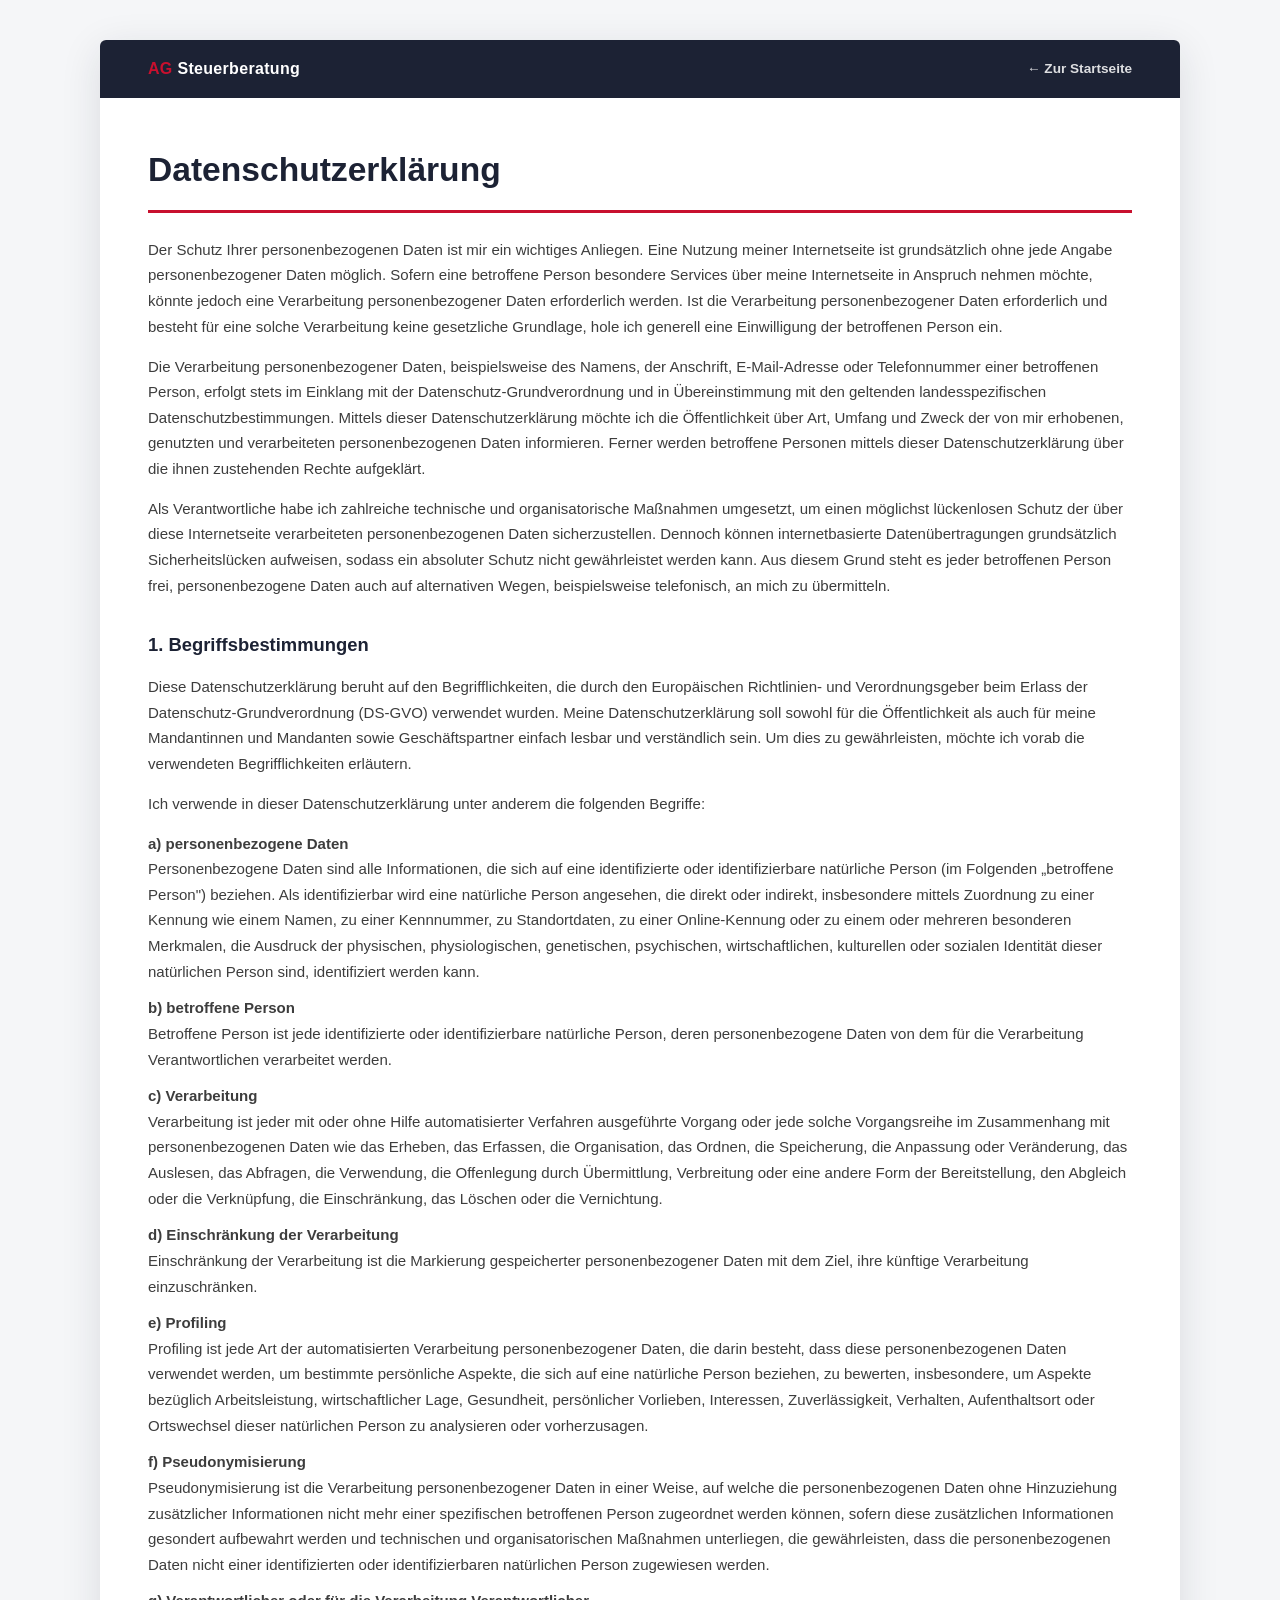
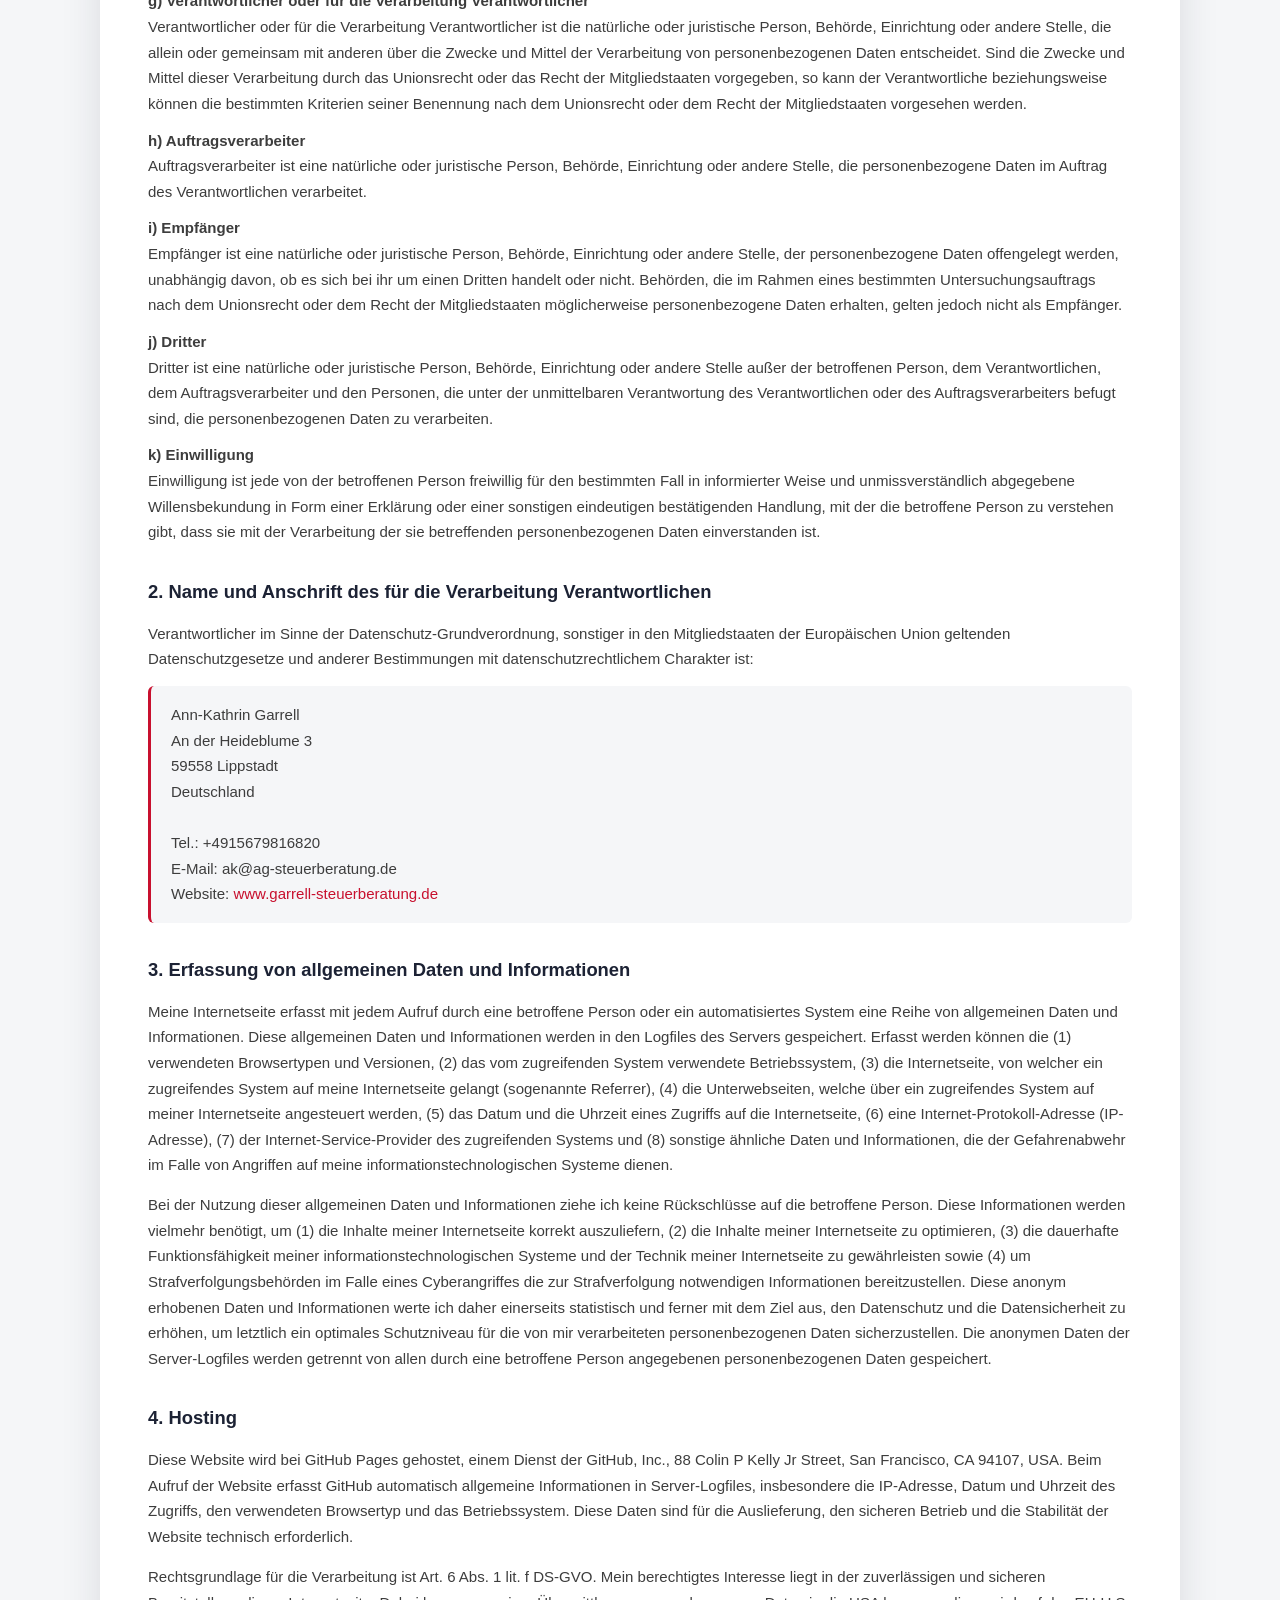
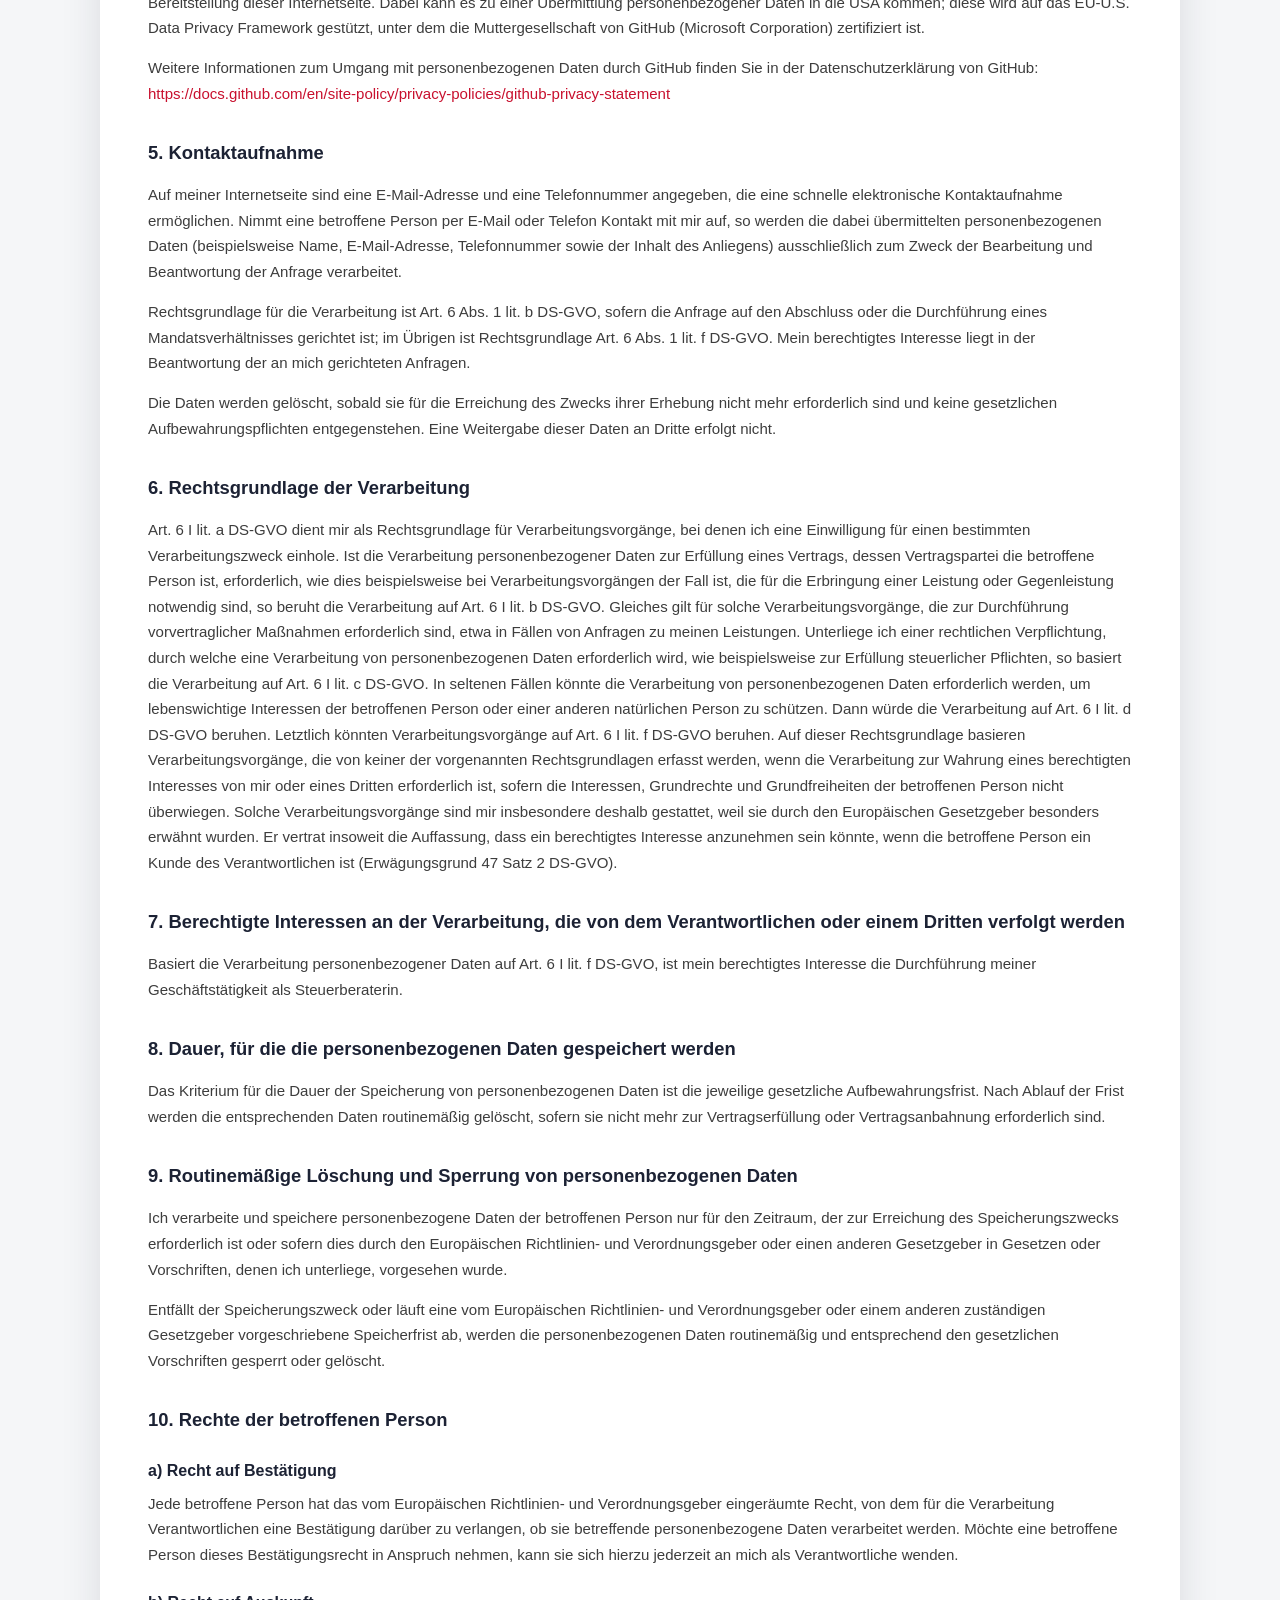
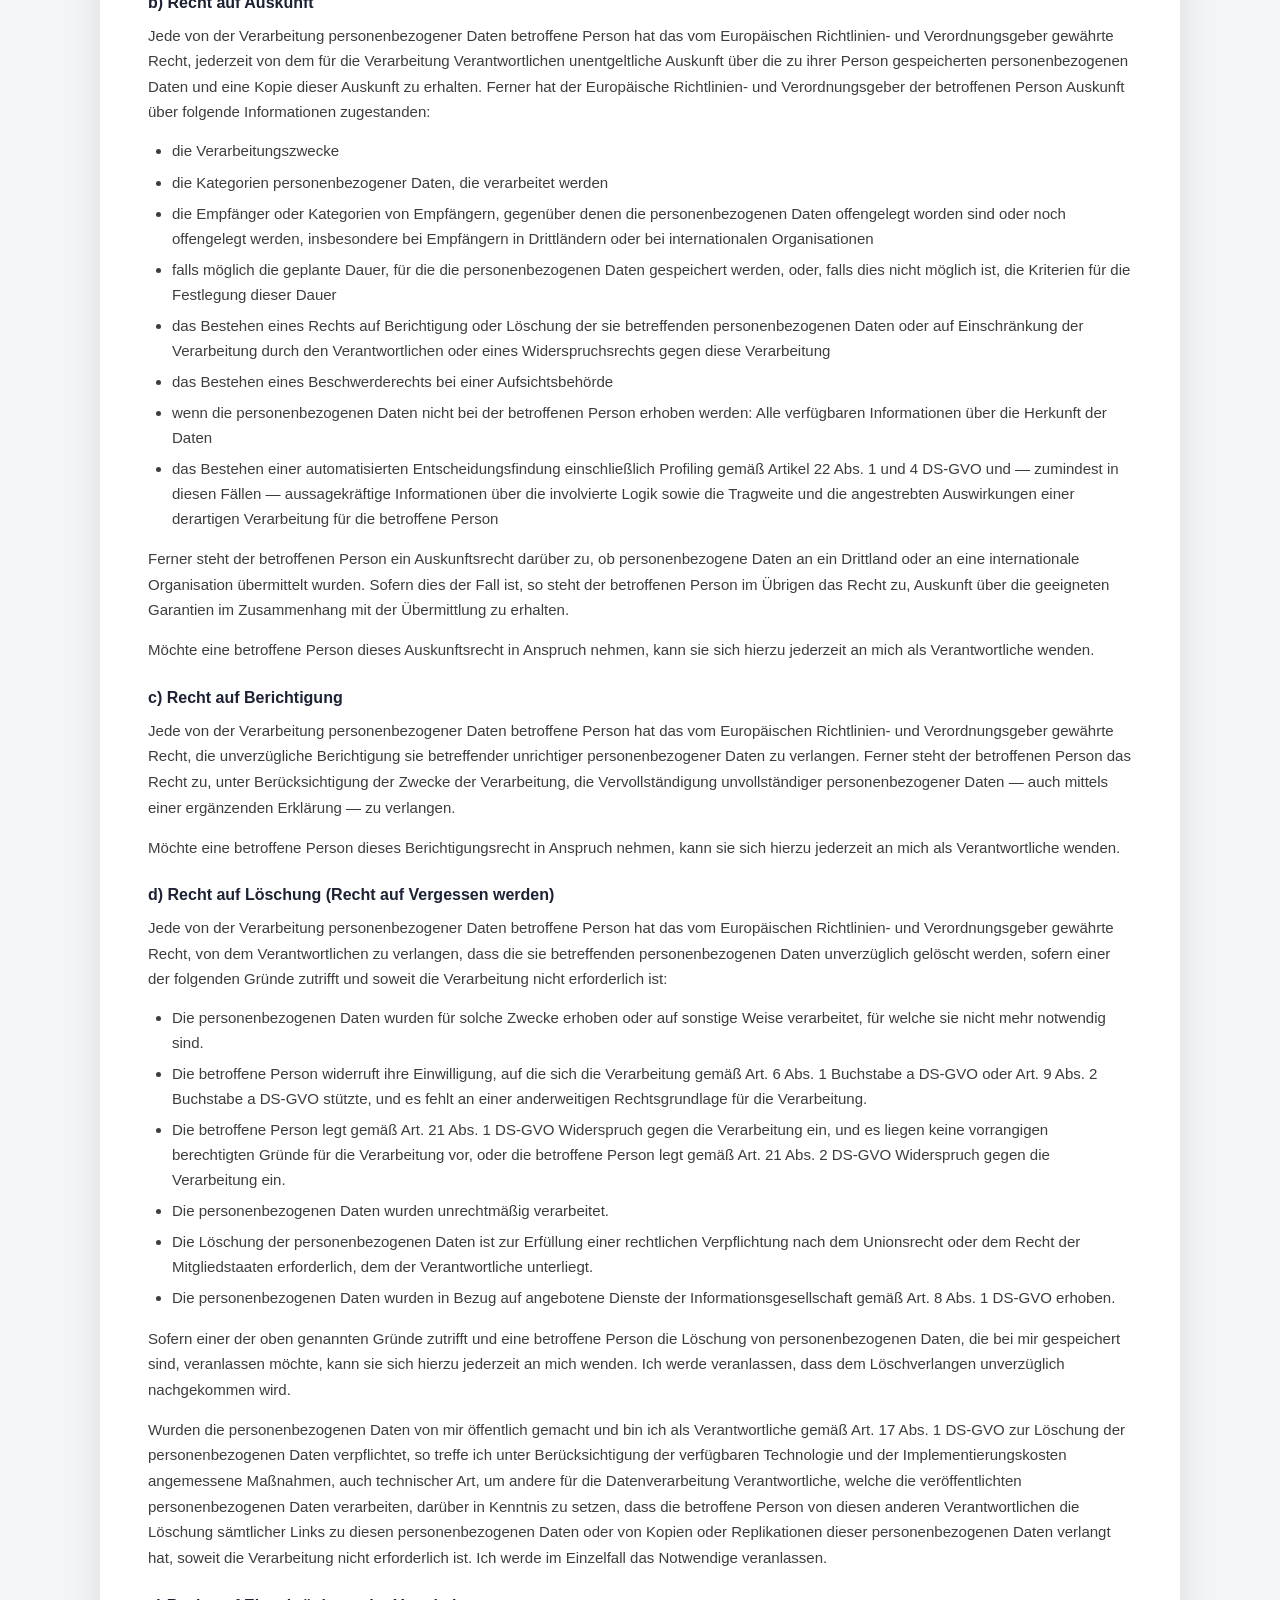
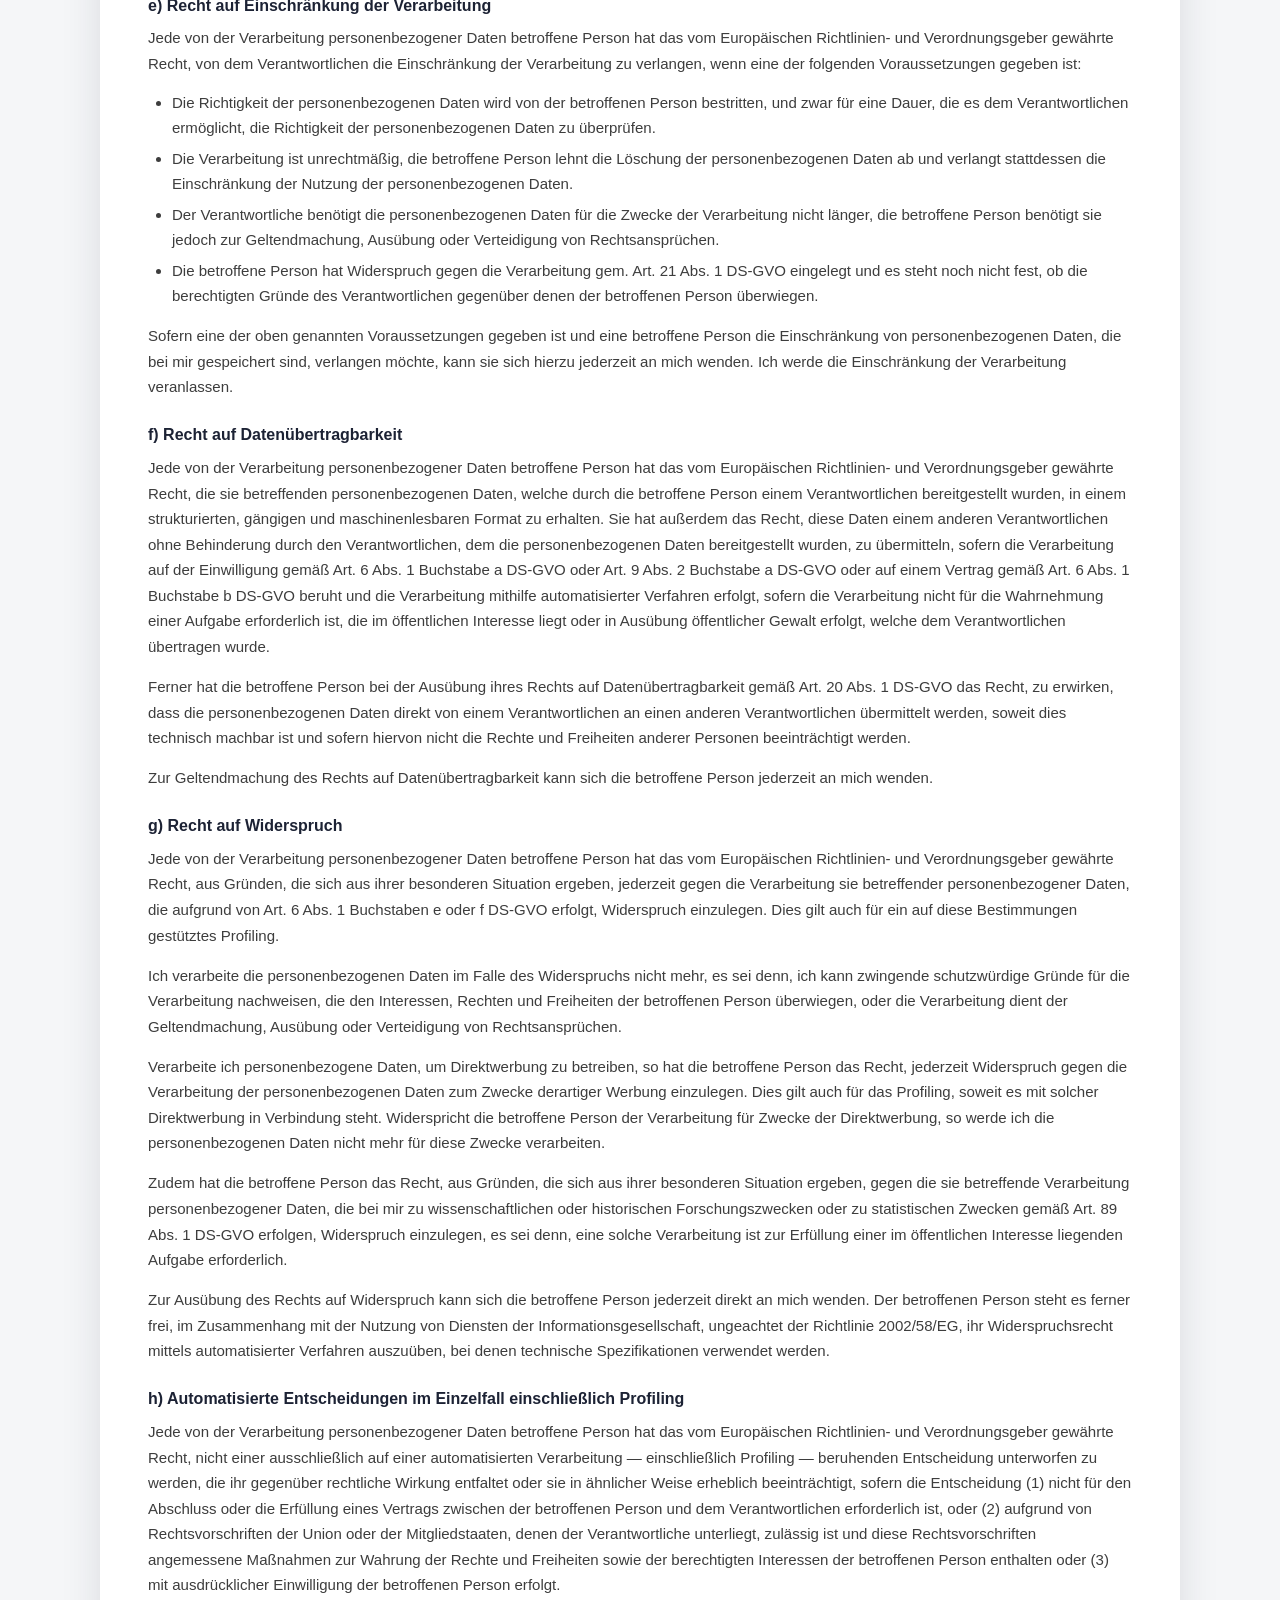
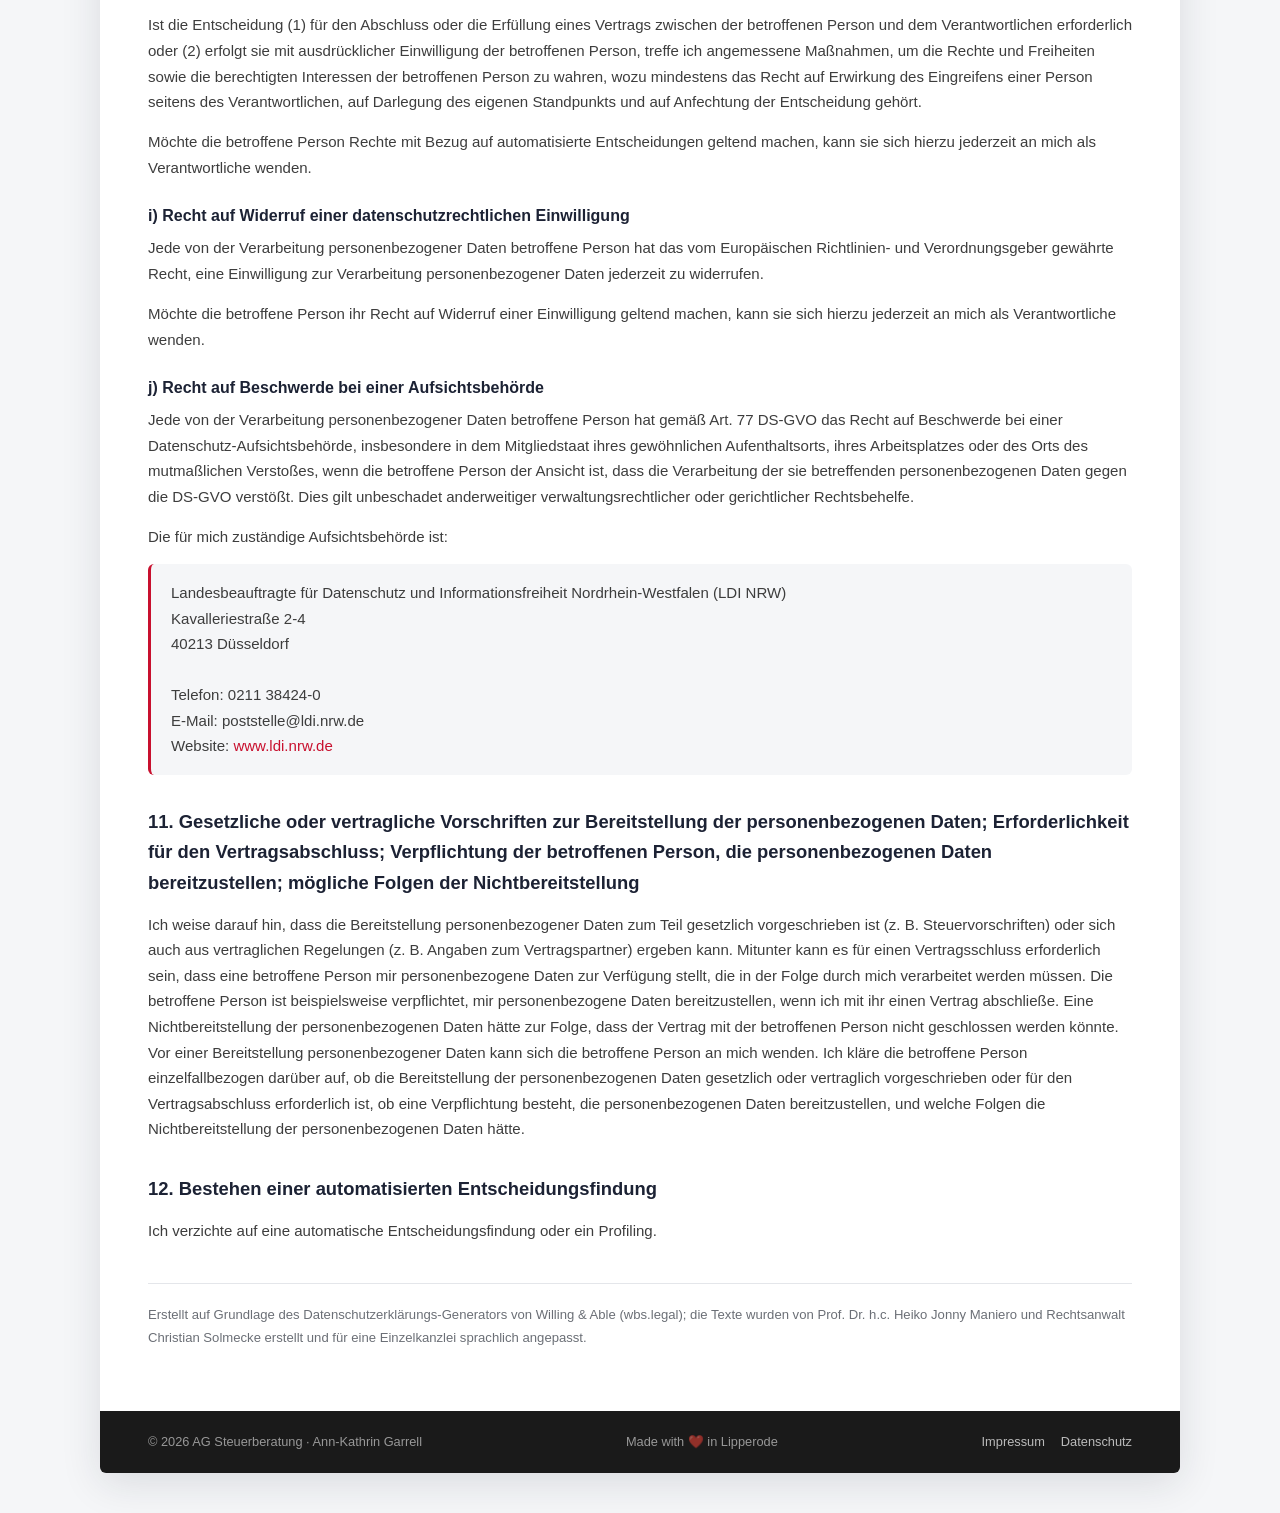
==== commit d06fe446: "Footer: "Made" großgeschrieben https://claude.ai/code/session_019qc7LFmJeDwnvEqWpSjobP" ====
--- a/datenschutz.html
+++ b/datenschutz.html
@@ -186,7 +186,7 @@
 
   <footer class="card-footer">
     <span>&copy; 2026 AG Steuerberatung · Ann-Kathrin Garrell</span>
-    <span class="made">made with ❤️ in Lipperode</span>
+    <span class="made">Made with ❤️ in Lipperode</span>
     <span class="legal">
       <a href="impressum.html" class="link-btn">Impressum</a>
       <a href="datenschutz.html" class="link-btn">Datenschutz</a>
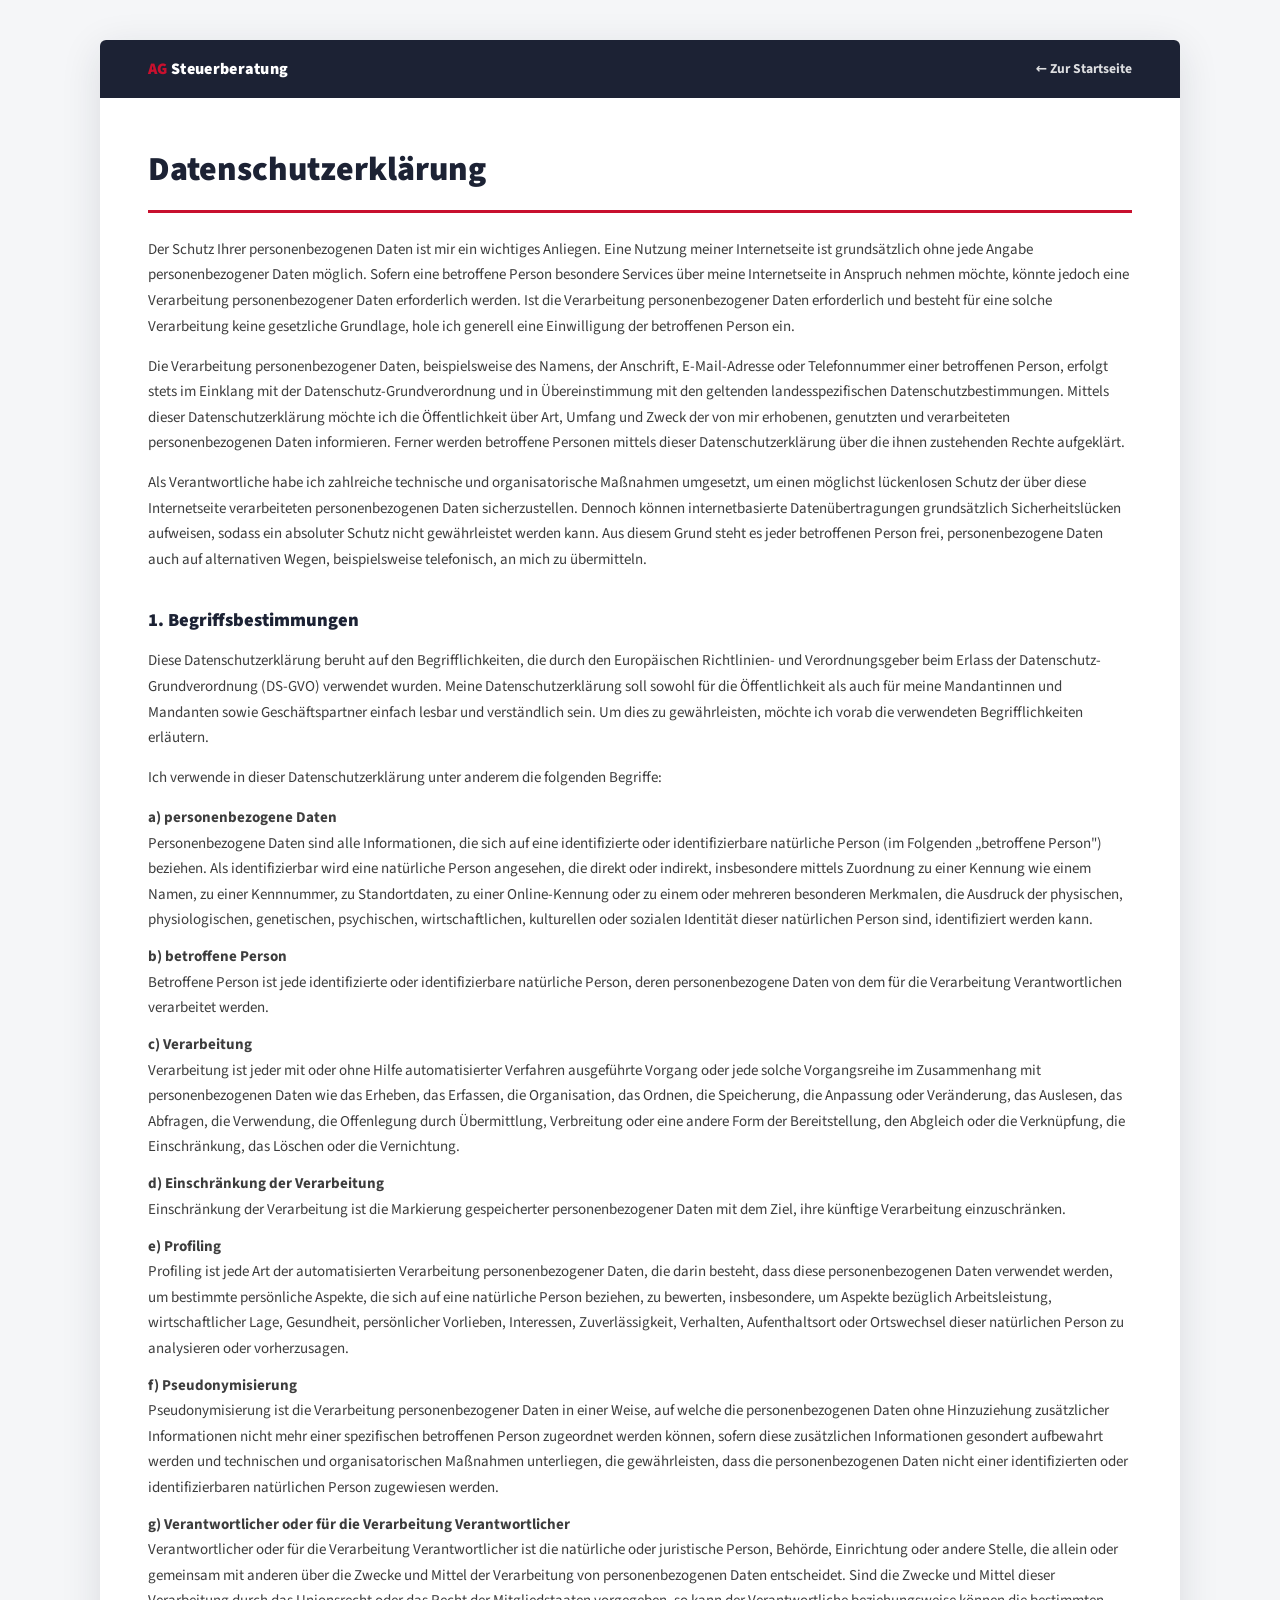
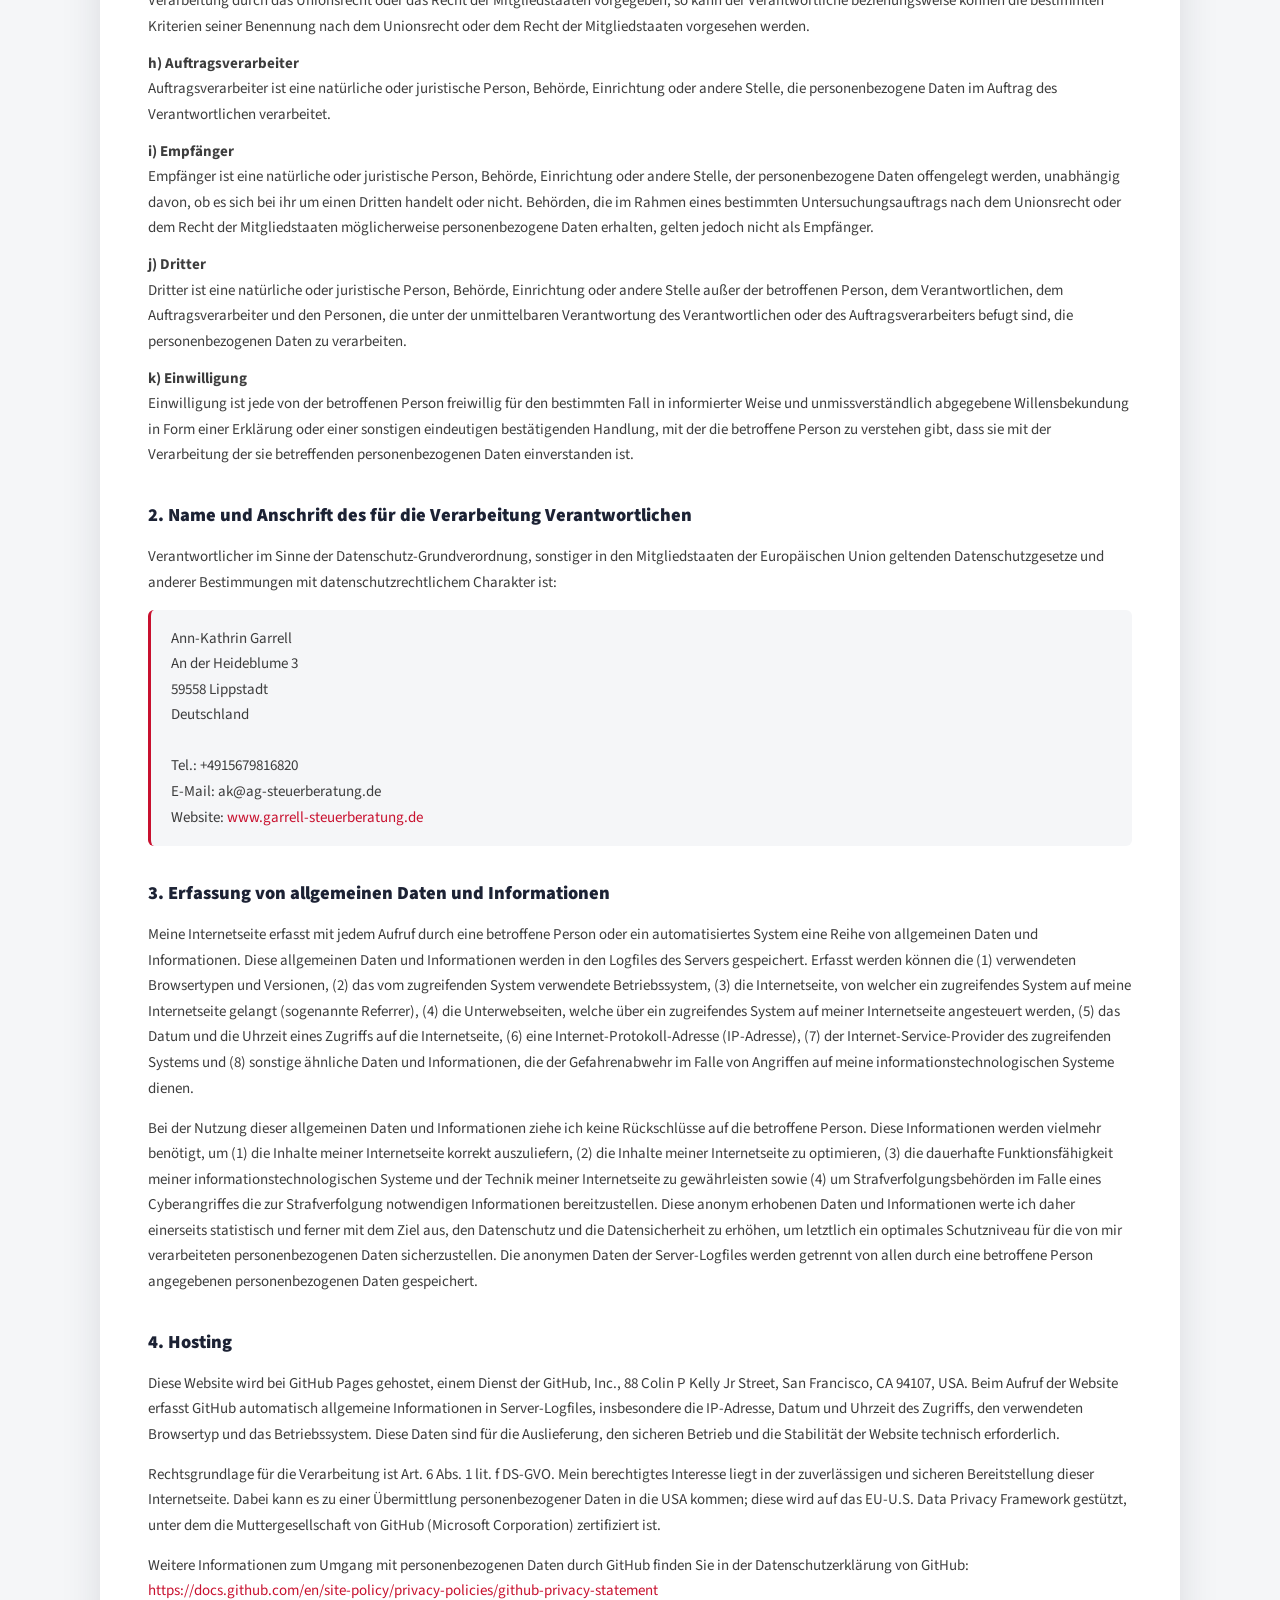
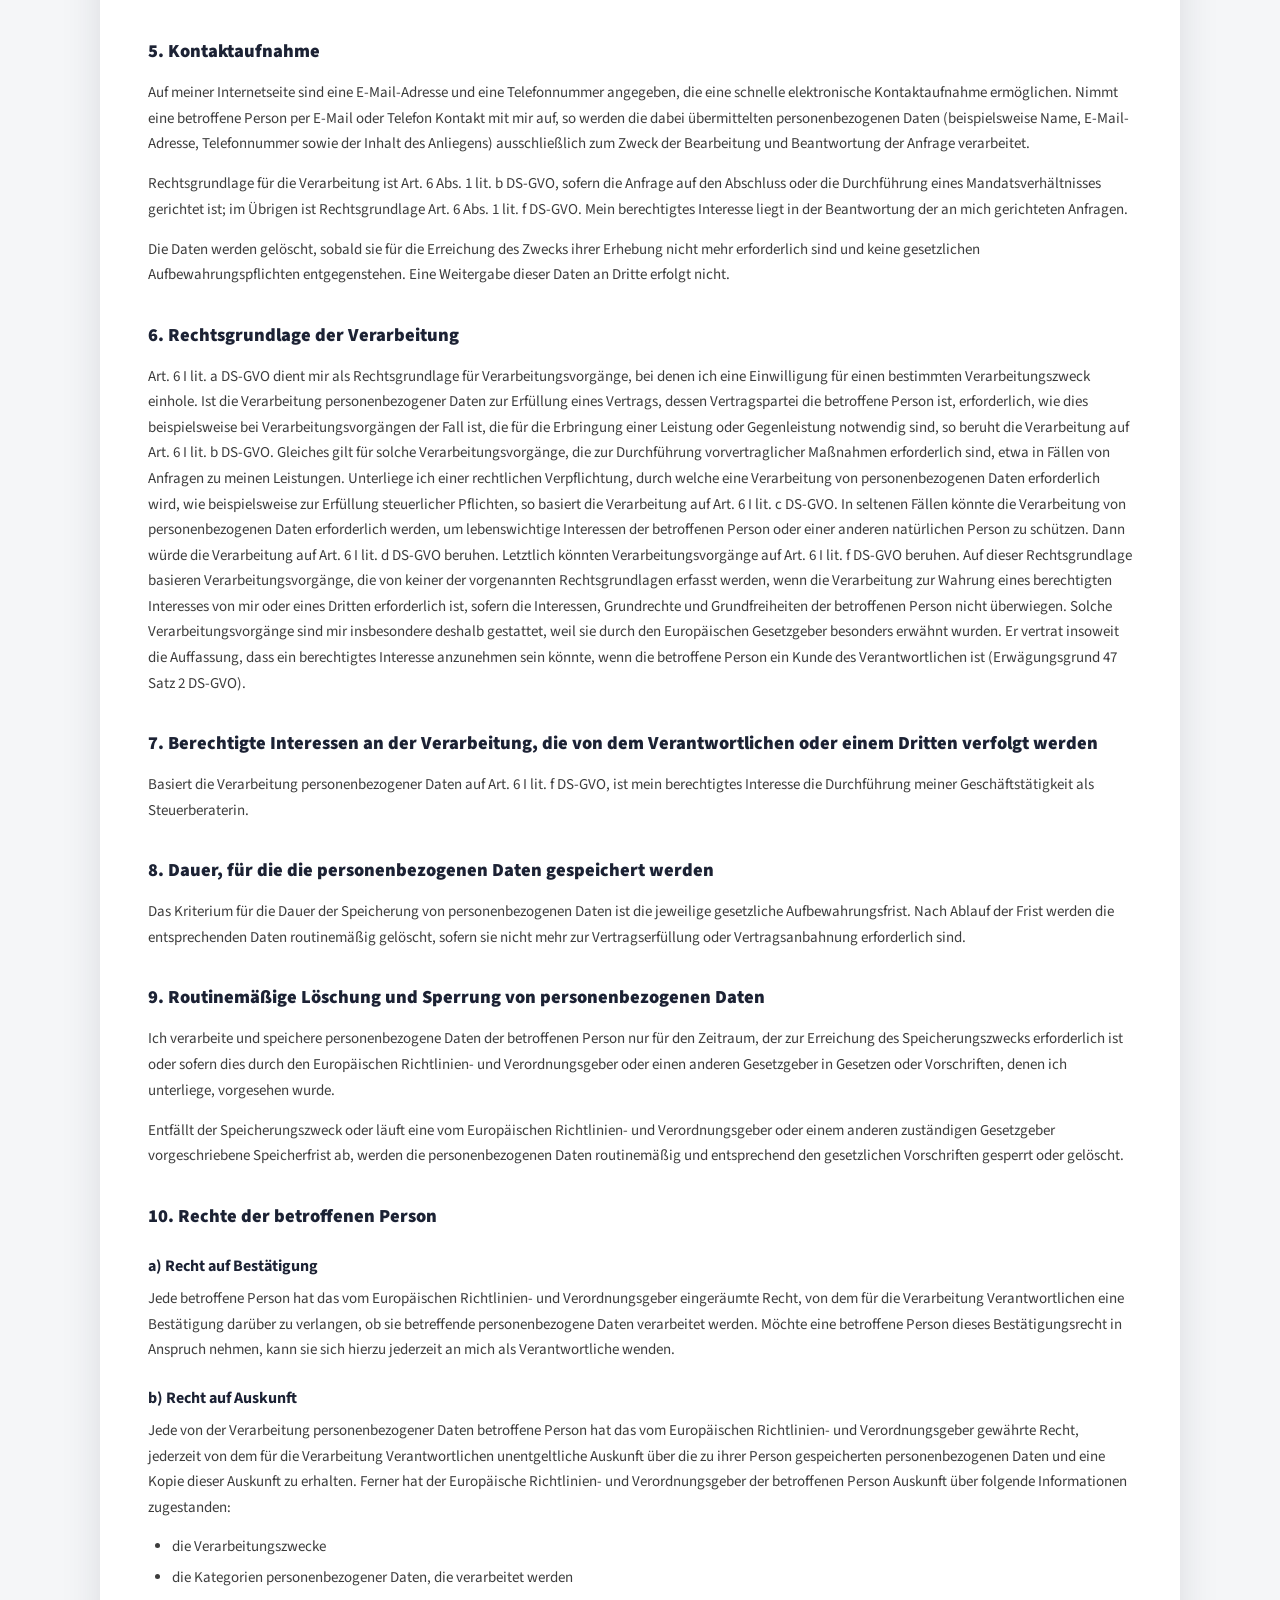
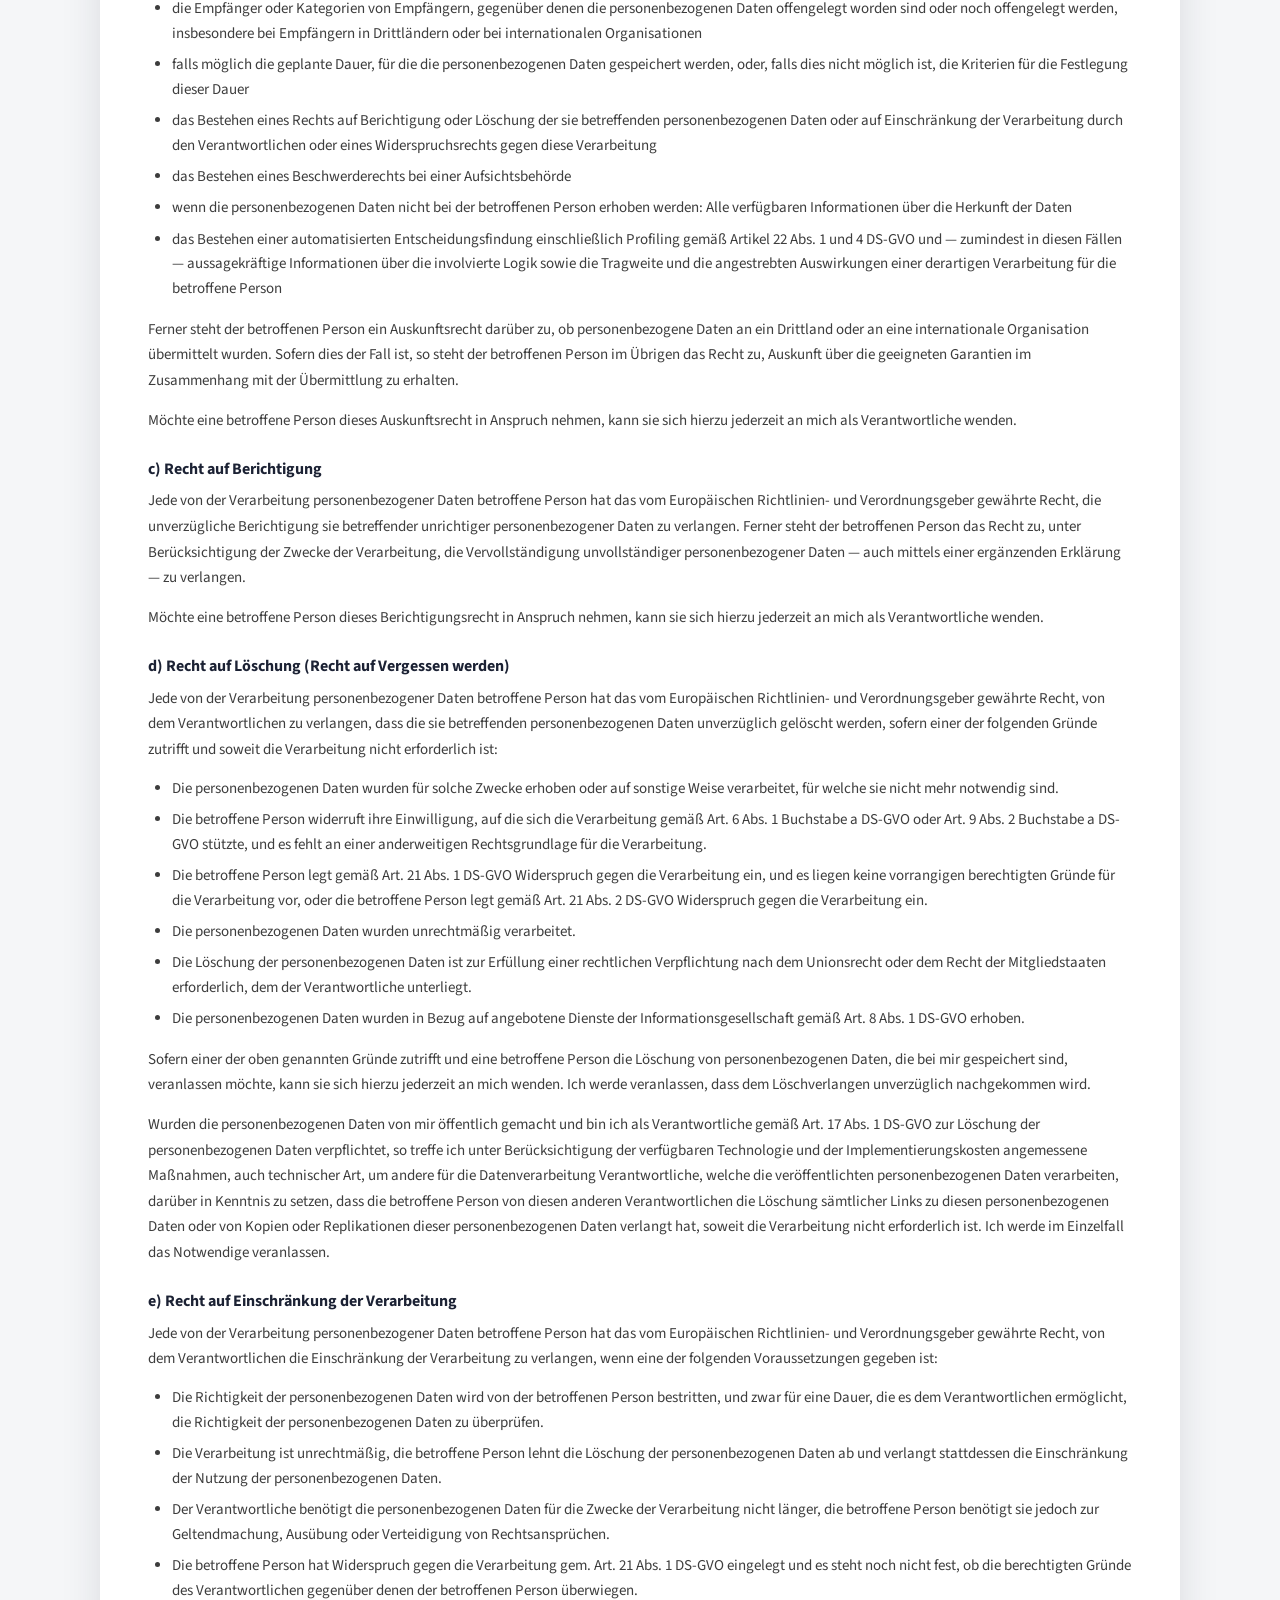
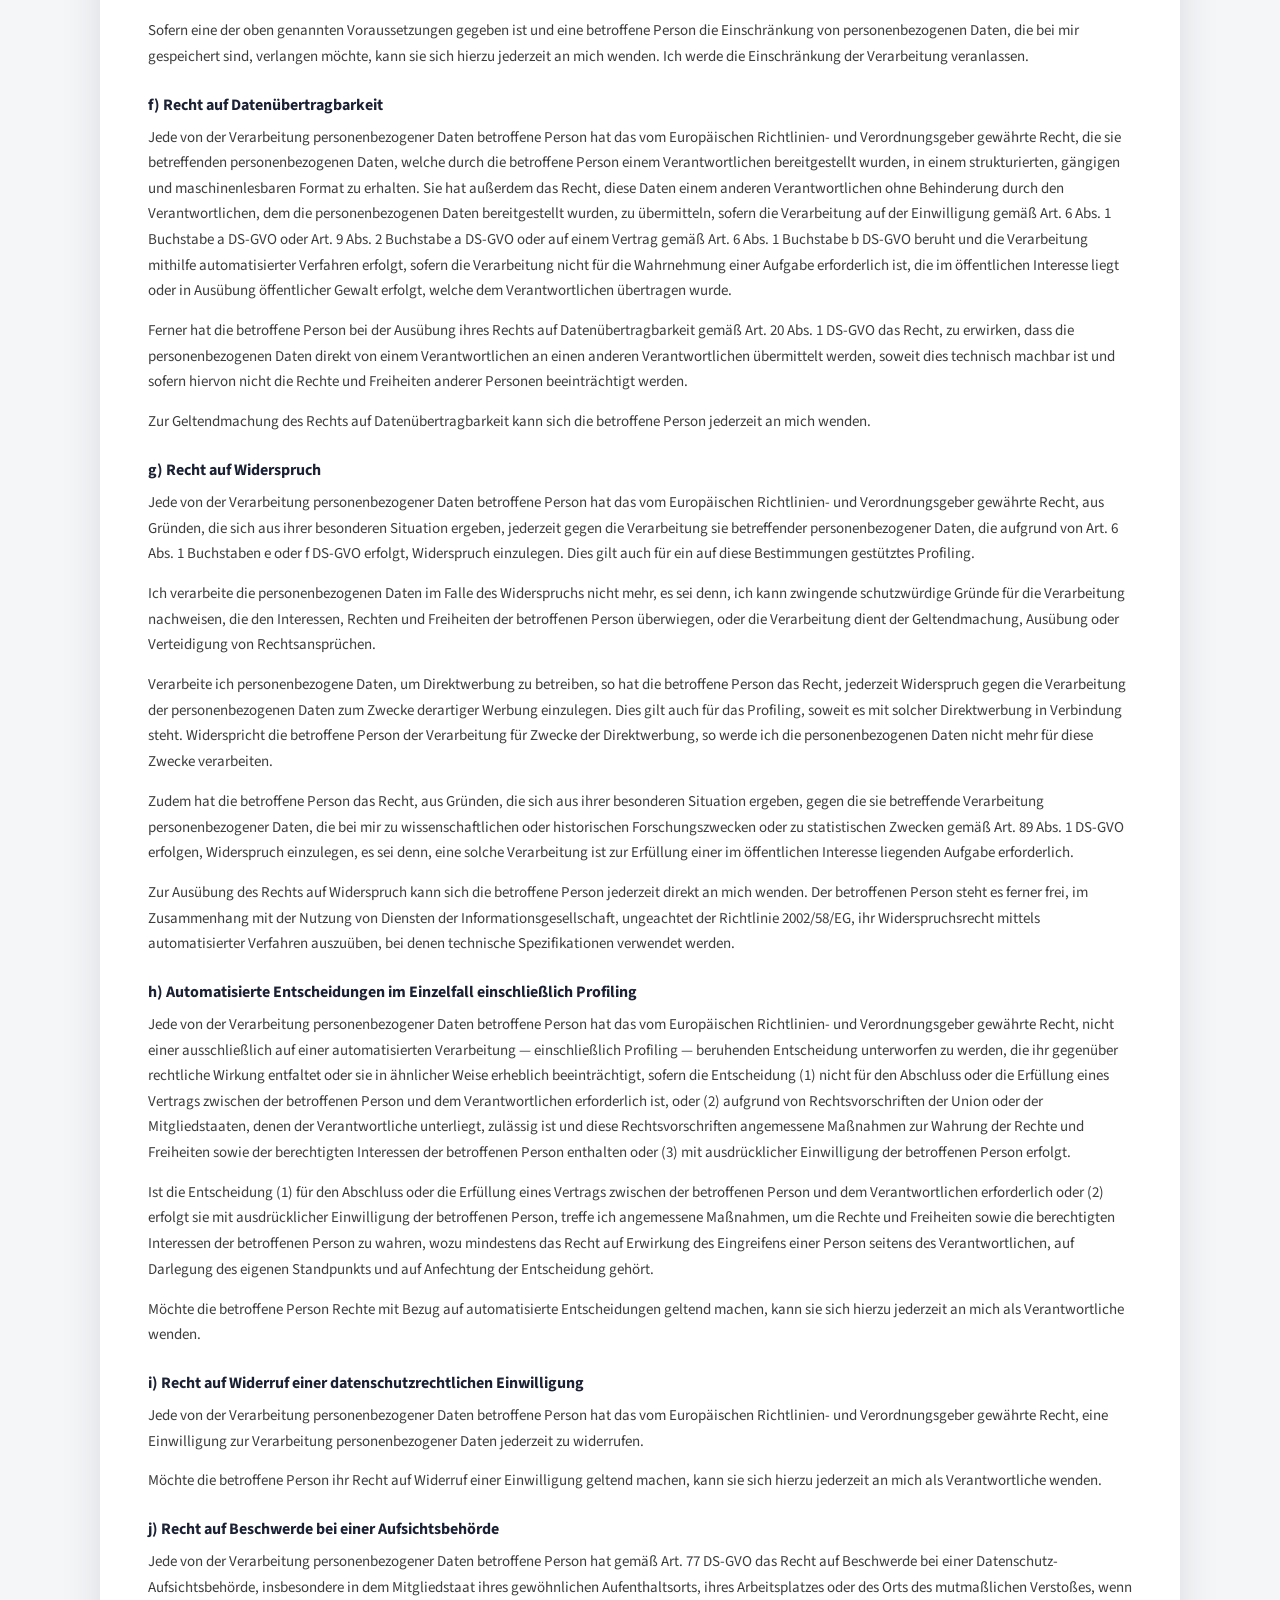
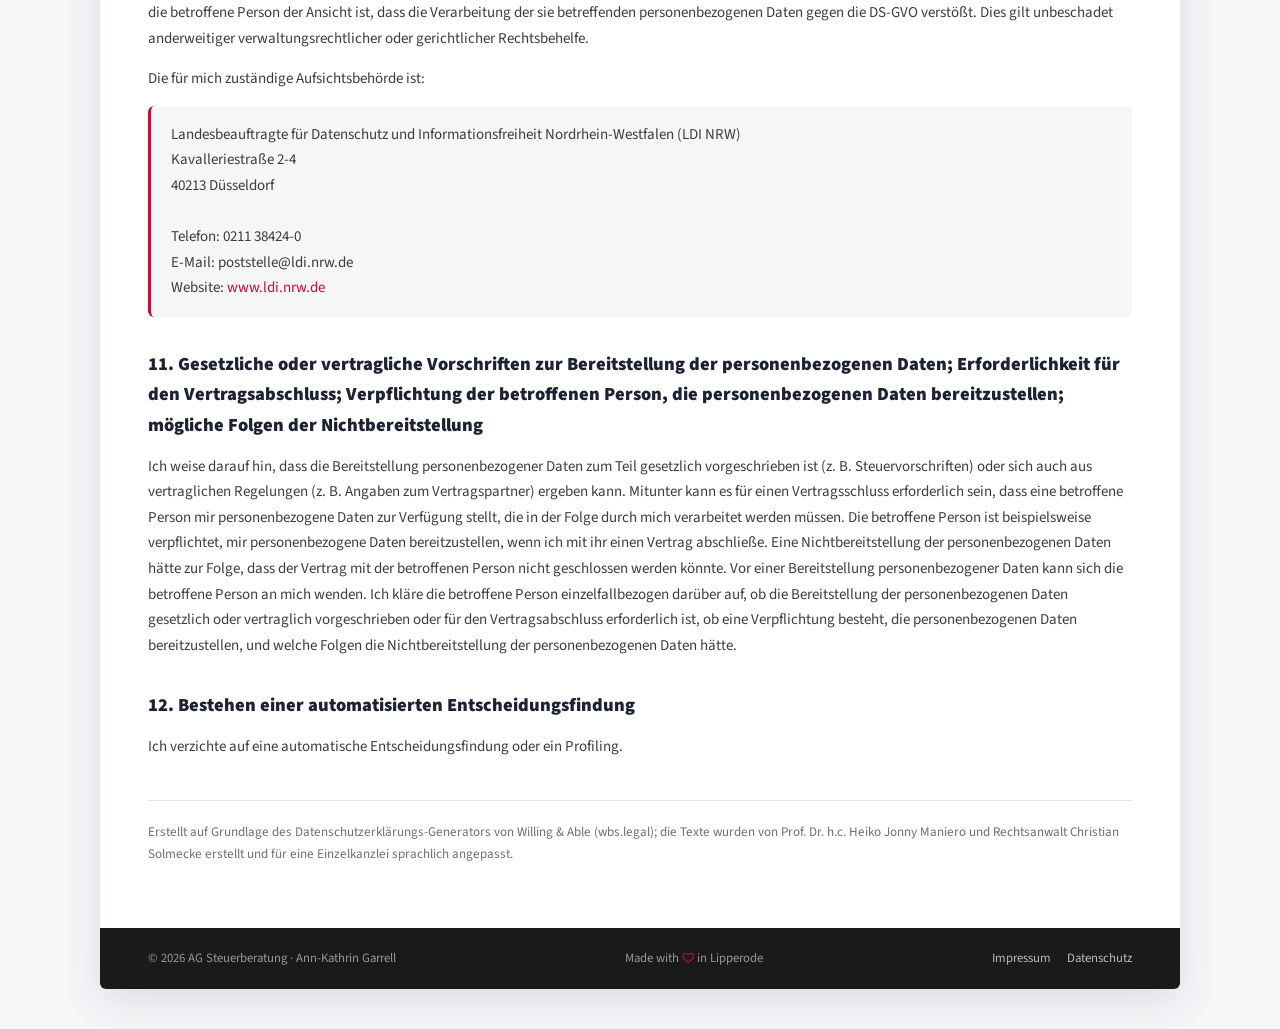
==== commit 6e7ddb1f: "Replace footer heart emoji with line-style SVG icon Swap the ❤️ emoji in the "Made with … in Lippero" ====
--- a/datenschutz.html
+++ b/datenschutz.html
@@ -186,7 +186,7 @@
 
   <footer class="card-footer">
     <span>&copy; 2026 AG Steuerberatung · Ann-Kathrin Garrell</span>
-    <span class="made">Made with ❤️ in Lipperode</span>
+    <span class="made">Made with <svg class="heart" aria-hidden="true" viewBox="0 0 24 24"><path d="M20.84 4.61a5.5 5.5 0 00-7.78 0L12 5.67l-1.06-1.06a5.5 5.5 0 00-7.78 7.78l1.06 1.06L12 21.23l7.78-7.78 1.06-1.06a5.5 5.5 0 000-7.78z"/></svg> in Lipperode</span>
     <span class="legal">
       <a href="impressum.html" class="link-btn">Impressum</a>
       <a href="datenschutz.html" class="link-btn">Datenschutz</a>
--- a/card.css
+++ b/card.css
@@ -1,6 +1,59 @@
 /* ================================================
    AG Steuerberatung – Visitenkarten-Website
    ================================================ */
+
+/* --- Self-hosted webfont: Source Sans 3 (SIL OFL 1.1) ---------------
+   Served locally from assets/fonts/ — no external requests (GDPR).
+   License: assets/fonts/OFL.txt. Weights used by the design: 400/700/900.
+   latin subset covers German (ä ö ü ß); latin-ext loads only if needed. */
+@font-face {
+  font-family: 'Source Sans 3';
+  font-style: normal;
+  font-weight: 400;
+  font-display: swap;
+  src: url('assets/fonts/source-sans-3-latin-400-normal.woff2') format('woff2');
+  unicode-range: U+0000-00FF,U+0131,U+0152-0153,U+02BB-02BC,U+02C6,U+02DA,U+02DC,U+0304,U+0308,U+0329,U+2000-206F,U+20AC,U+2122,U+2191,U+2193,U+2212,U+2215,U+FEFF,U+FFFD;
+}
+@font-face {
+  font-family: 'Source Sans 3';
+  font-style: normal;
+  font-weight: 400;
+  font-display: swap;
+  src: url('assets/fonts/source-sans-3-latin-ext-400-normal.woff2') format('woff2');
+  unicode-range: U+0100-02BA,U+02BD-02C5,U+02C7-02CC,U+02CE-02D7,U+02DD-02FF,U+0304,U+0308,U+0329,U+1D00-1DBF,U+1E00-1E9F,U+1EF2-1EFF,U+2020,U+20A0-20AB,U+20AD-20C0,U+2113,U+2C60-2C7F,U+A720-A7FF;
+}
+@font-face {
+  font-family: 'Source Sans 3';
+  font-style: normal;
+  font-weight: 700;
+  font-display: swap;
+  src: url('assets/fonts/source-sans-3-latin-700-normal.woff2') format('woff2');
+  unicode-range: U+0000-00FF,U+0131,U+0152-0153,U+02BB-02BC,U+02C6,U+02DA,U+02DC,U+0304,U+0308,U+0329,U+2000-206F,U+20AC,U+2122,U+2191,U+2193,U+2212,U+2215,U+FEFF,U+FFFD;
+}
+@font-face {
+  font-family: 'Source Sans 3';
+  font-style: normal;
+  font-weight: 700;
+  font-display: swap;
+  src: url('assets/fonts/source-sans-3-latin-ext-700-normal.woff2') format('woff2');
+  unicode-range: U+0100-02BA,U+02BD-02C5,U+02C7-02CC,U+02CE-02D7,U+02DD-02FF,U+0304,U+0308,U+0329,U+1D00-1DBF,U+1E00-1E9F,U+1EF2-1EFF,U+2020,U+20A0-20AB,U+20AD-20C0,U+2113,U+2C60-2C7F,U+A720-A7FF;
+}
+@font-face {
+  font-family: 'Source Sans 3';
+  font-style: normal;
+  font-weight: 900;
+  font-display: swap;
+  src: url('assets/fonts/source-sans-3-latin-900-normal.woff2') format('woff2');
+  unicode-range: U+0000-00FF,U+0131,U+0152-0153,U+02BB-02BC,U+02C6,U+02DA,U+02DC,U+0304,U+0308,U+0329,U+2000-206F,U+20AC,U+2122,U+2191,U+2193,U+2212,U+2215,U+FEFF,U+FFFD;
+}
+@font-face {
+  font-family: 'Source Sans 3';
+  font-style: normal;
+  font-weight: 900;
+  font-display: swap;
+  src: url('assets/fonts/source-sans-3-latin-ext-900-normal.woff2') format('woff2');
+  unicode-range: U+0100-02BA,U+02BD-02C5,U+02C7-02CC,U+02CE-02D7,U+02DD-02FF,U+0304,U+0308,U+0329,U+1D00-1DBF,U+1E00-1E9F,U+1EF2-1EFF,U+2020,U+20A0-20AB,U+20AD-20C0,U+2113,U+2C60-2C7F,U+A720-A7FF;
+}
 
 :root {
   --clr-primary:      #C8102E;
@@ -14,7 +67,7 @@
   --clr-white:        #FFFFFF;
   --clr-border:       #E4E6EA;
 
-  --ff-sans: 'Arial', 'Helvetica Neue', Helvetica, sans-serif;
+  --ff-sans: 'Source Sans 3', system-ui, -apple-system, 'Segoe UI', Roboto, 'Helvetica Neue', Arial, sans-serif;
   --fw-bold: 700;
   --fw-black: 900;
 
@@ -308,6 +361,12 @@
   font-size: 0.8rem;
 }
 .card-footer .made { color: rgba(255,255,255,0.55); text-align: center; }
+.card-footer .made .heart {
+  width: 0.95em; height: 0.95em;
+  stroke: var(--clr-primary);
+  fill: none; stroke-width: 2; stroke-linecap: round; stroke-linejoin: round;
+  vertical-align: -0.15em;
+}
 .card-footer .legal { display: flex; gap: 1rem; }
 .card-footer .link-btn {
   color: rgba(255,255,255,0.7);
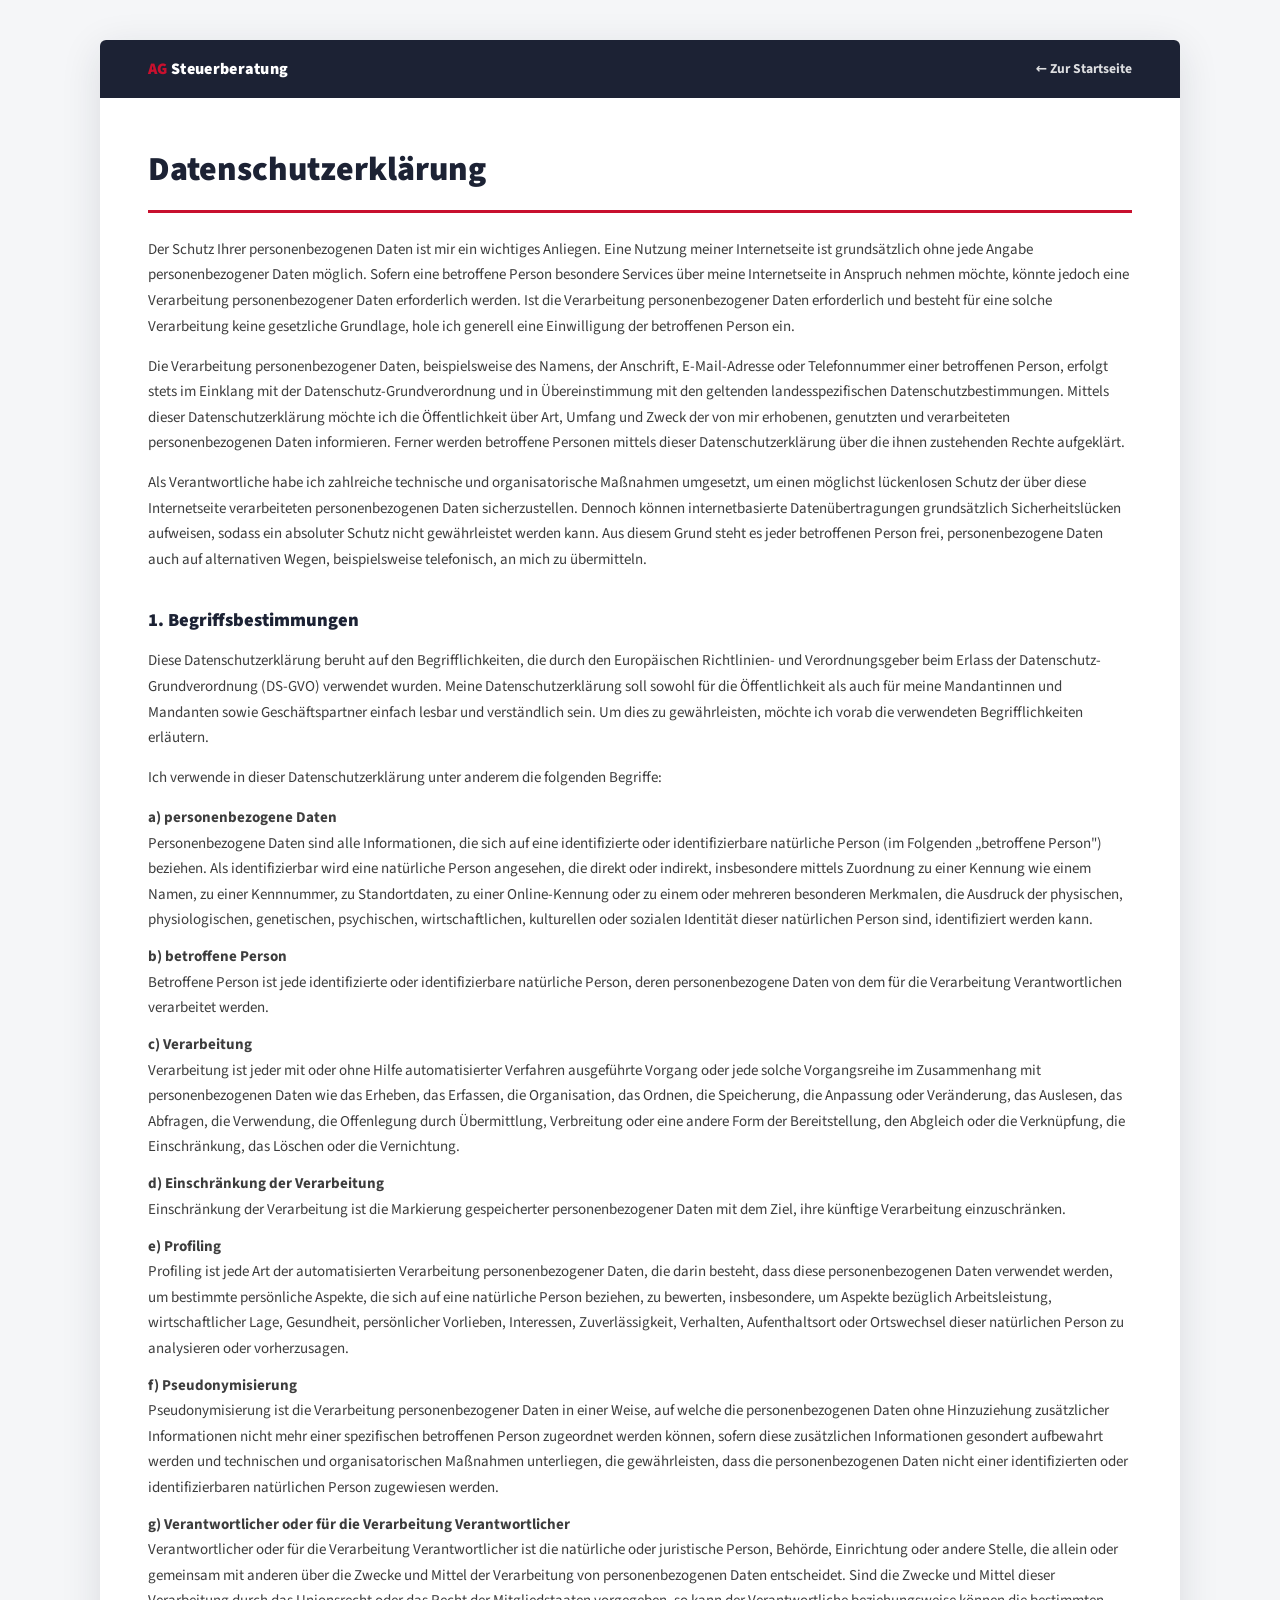
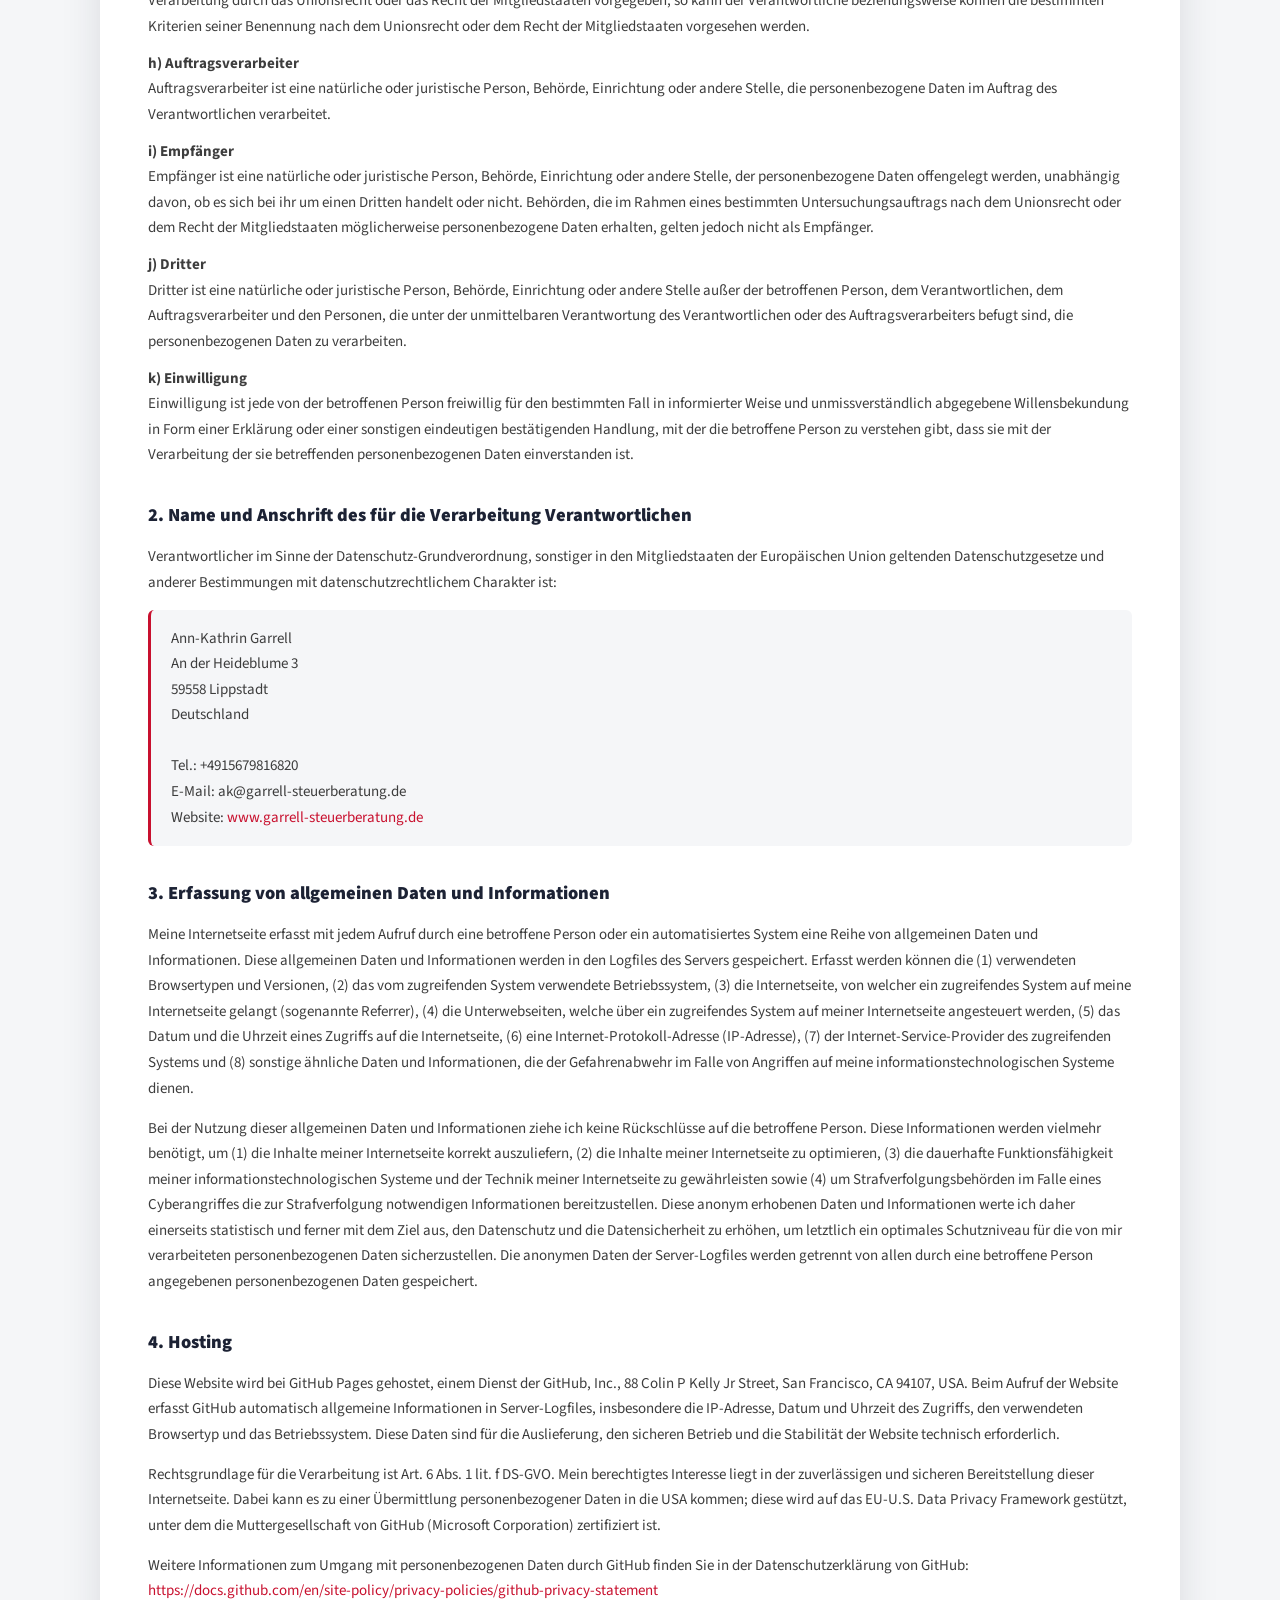
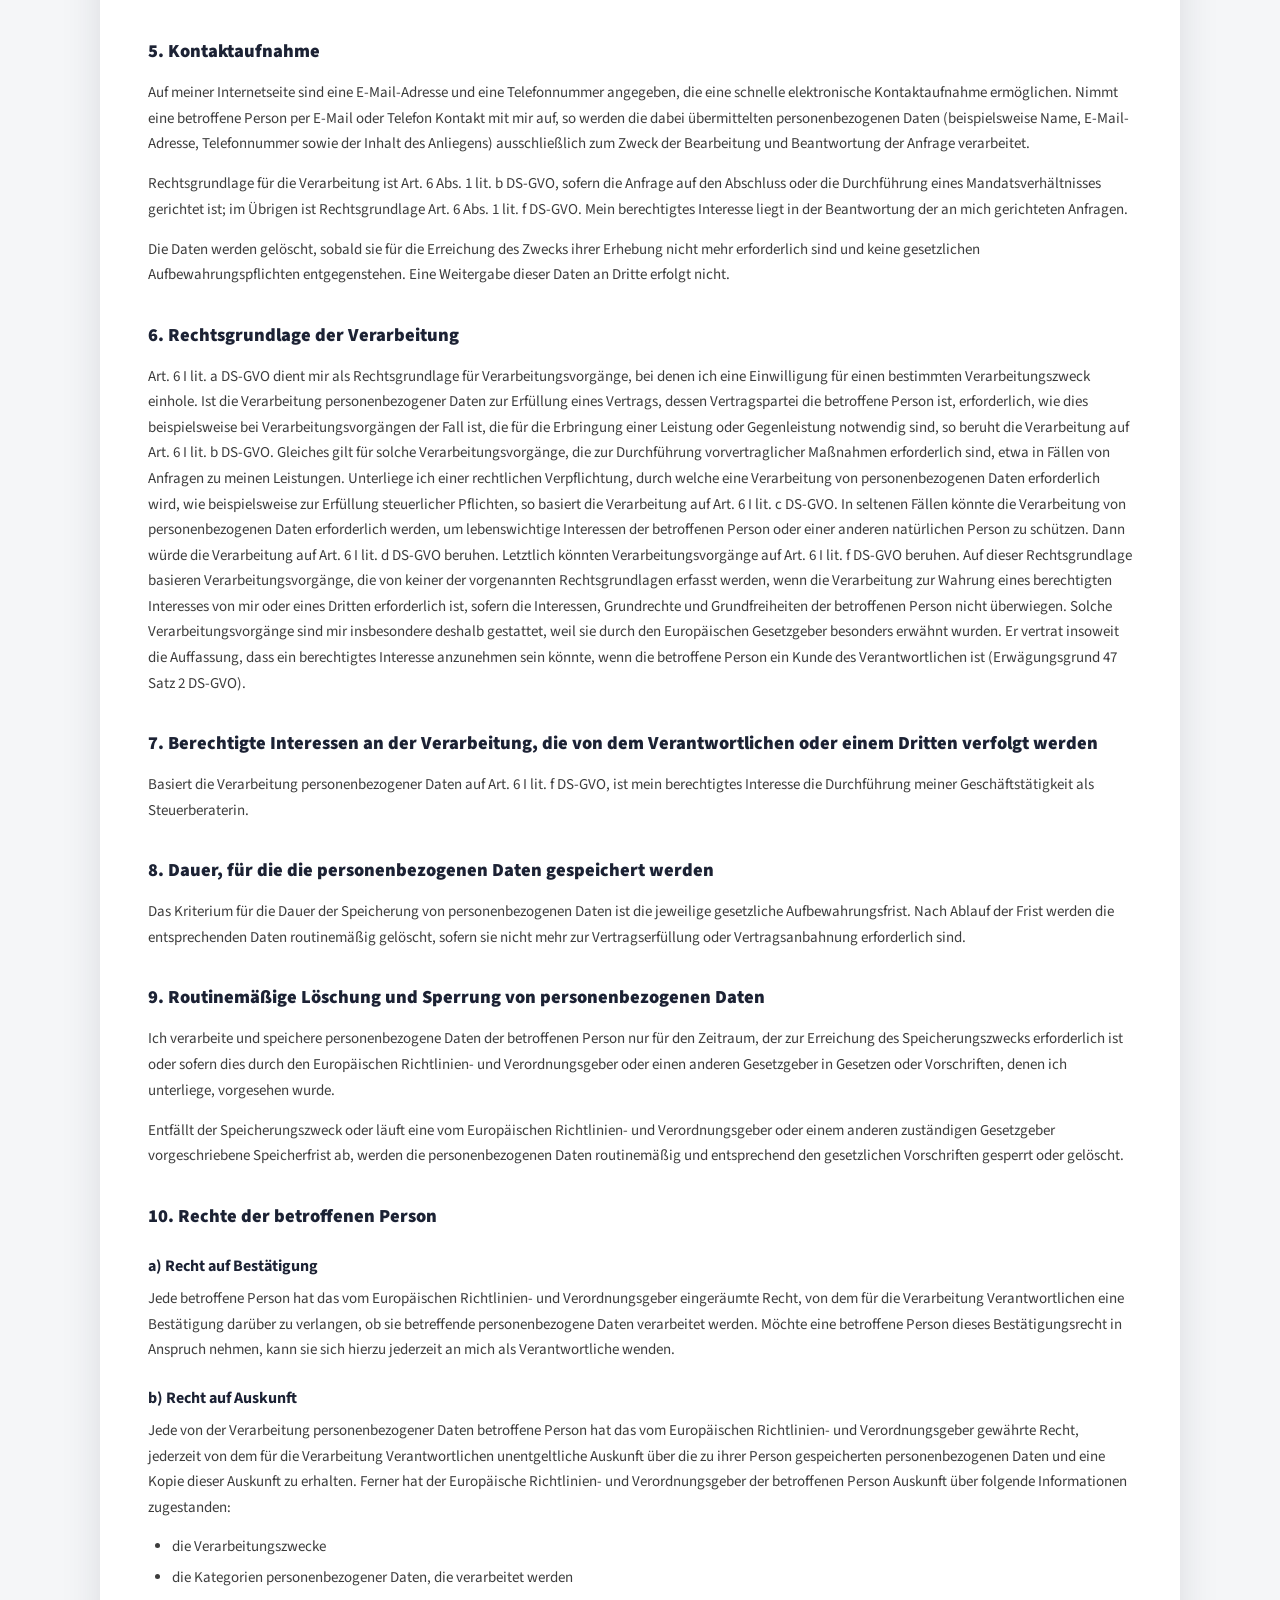
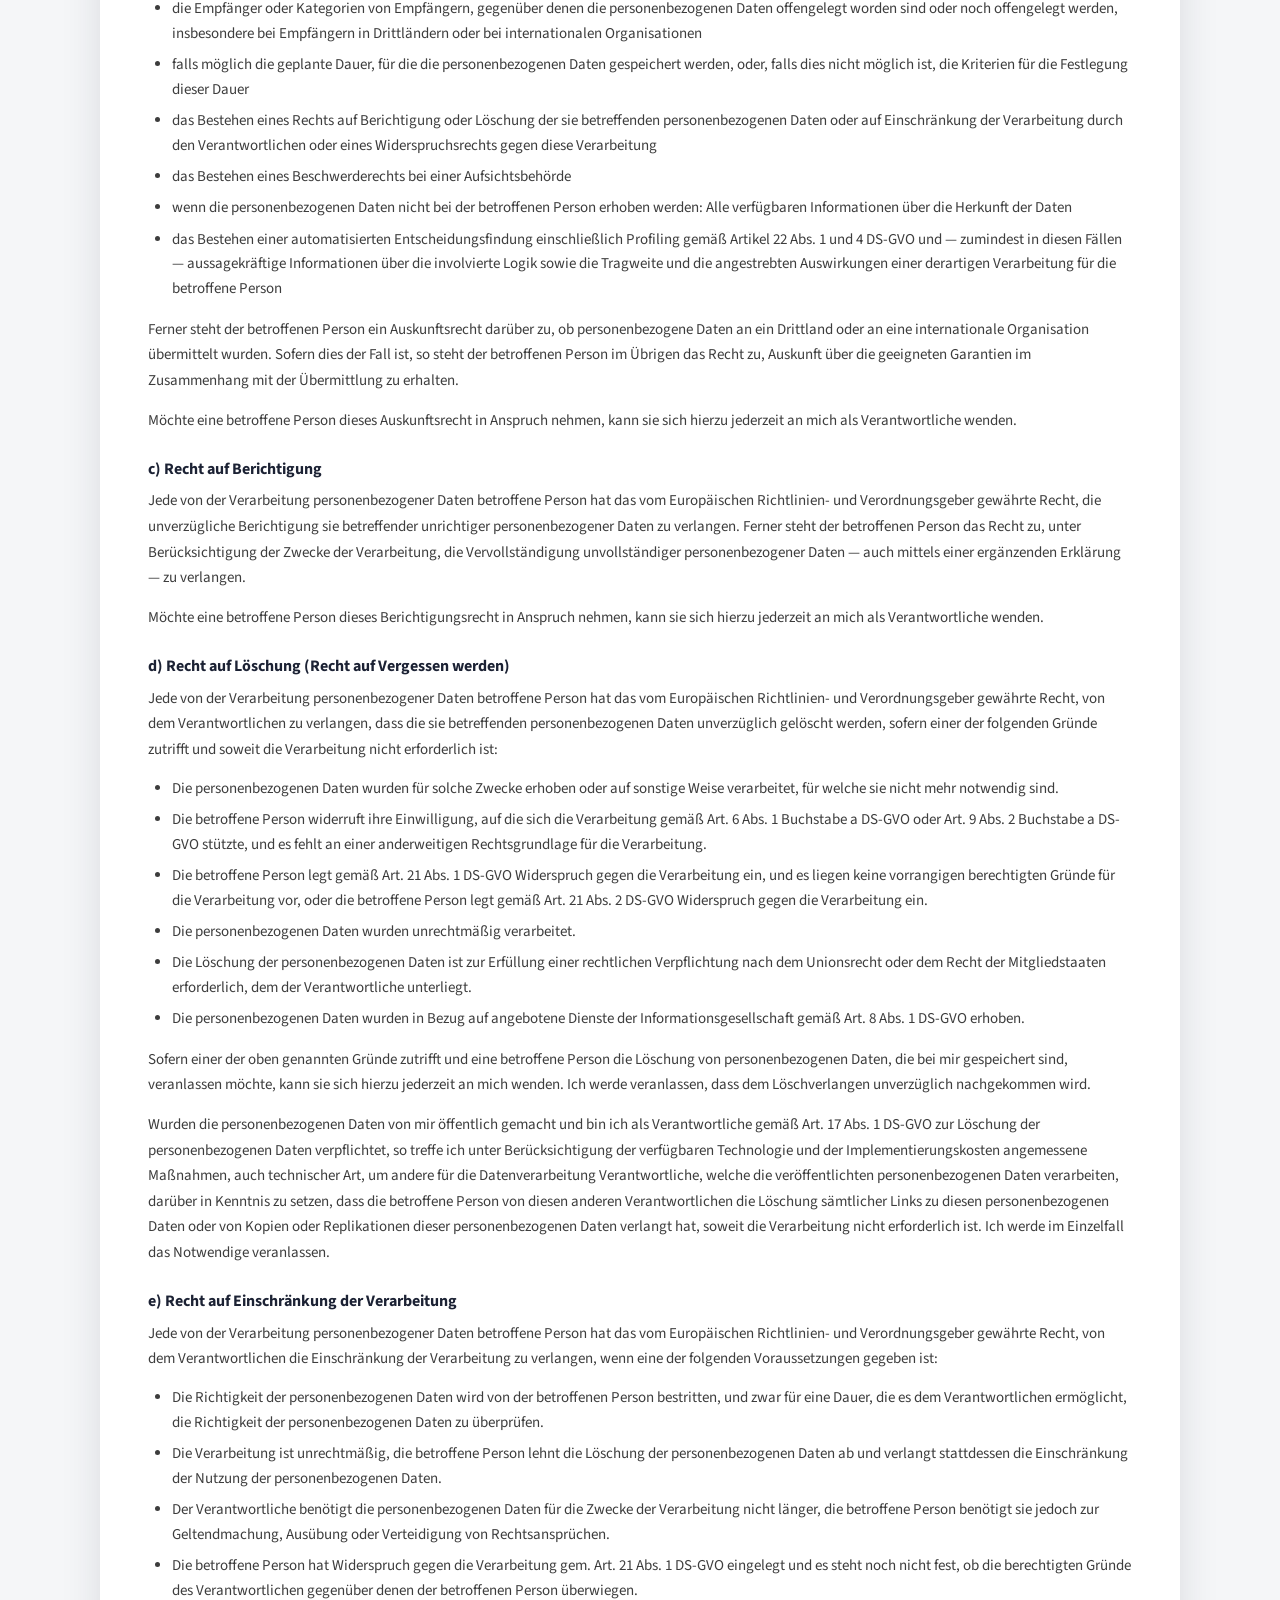
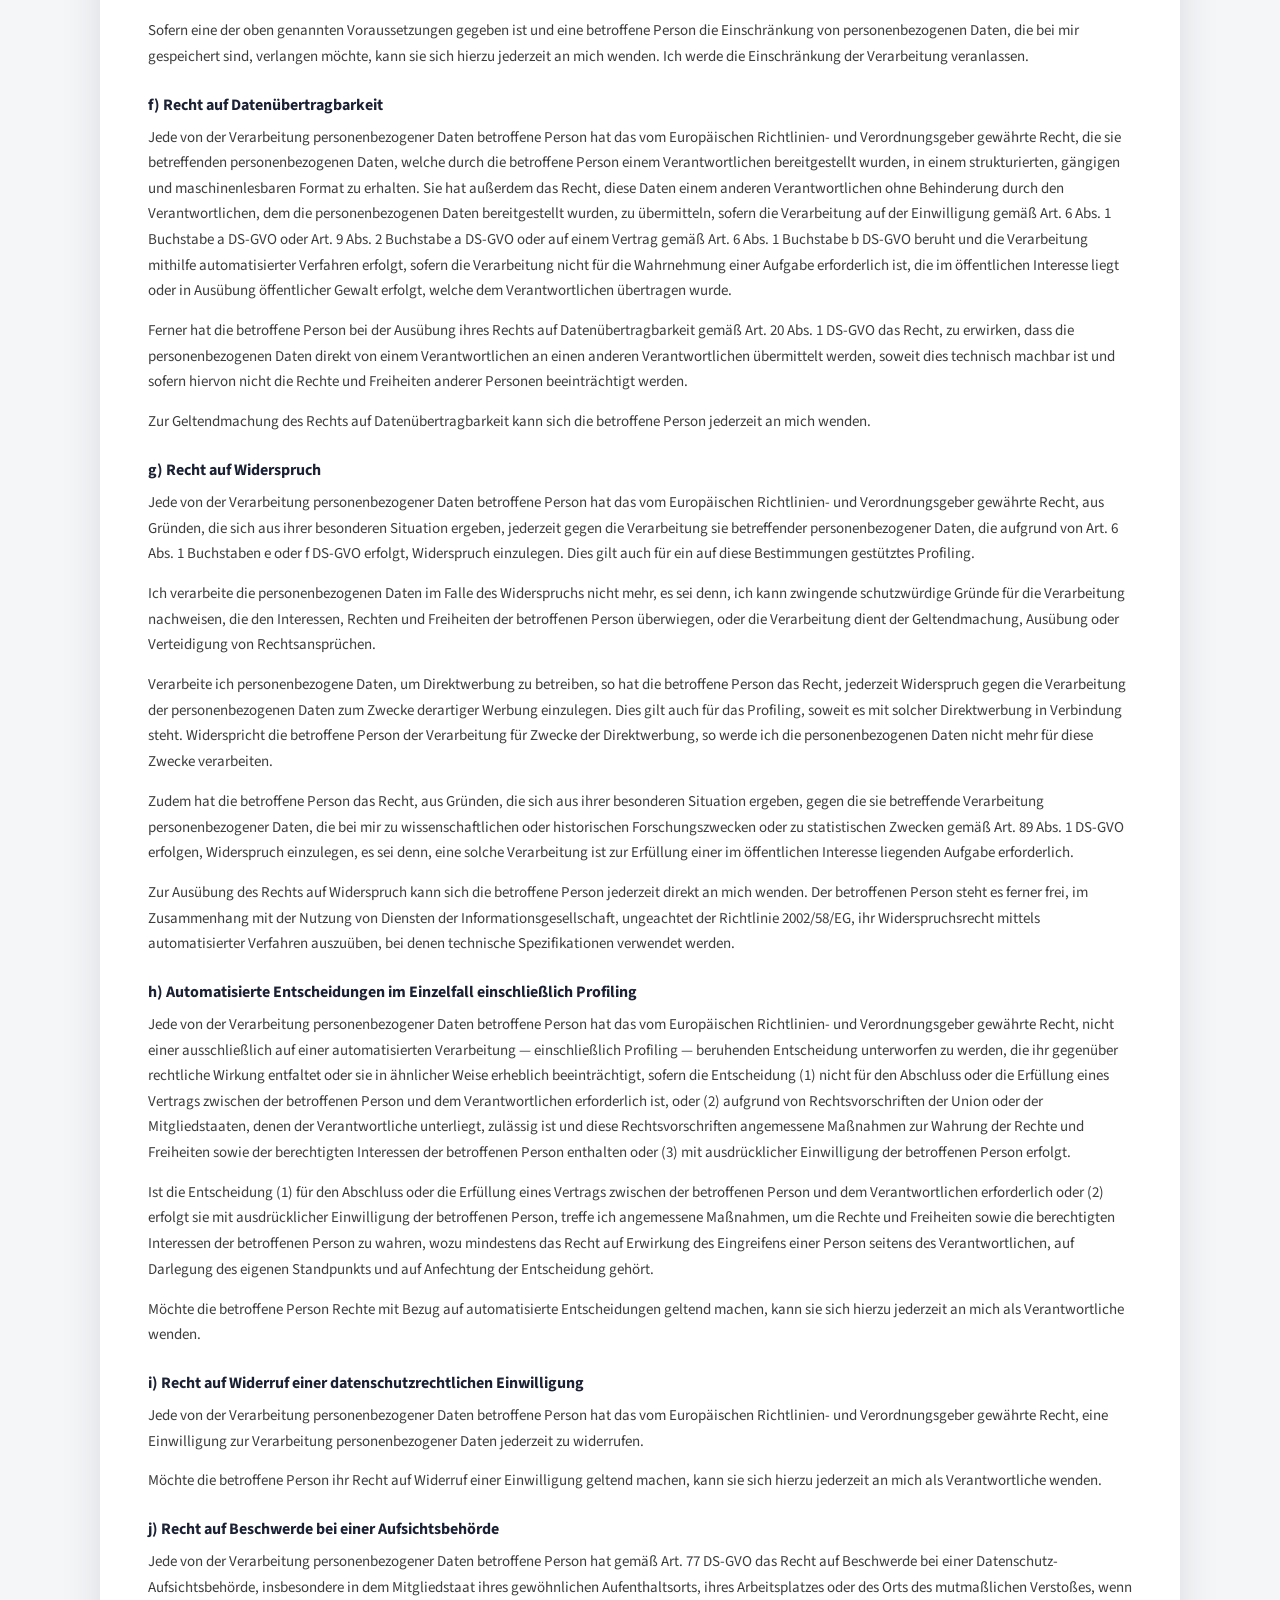
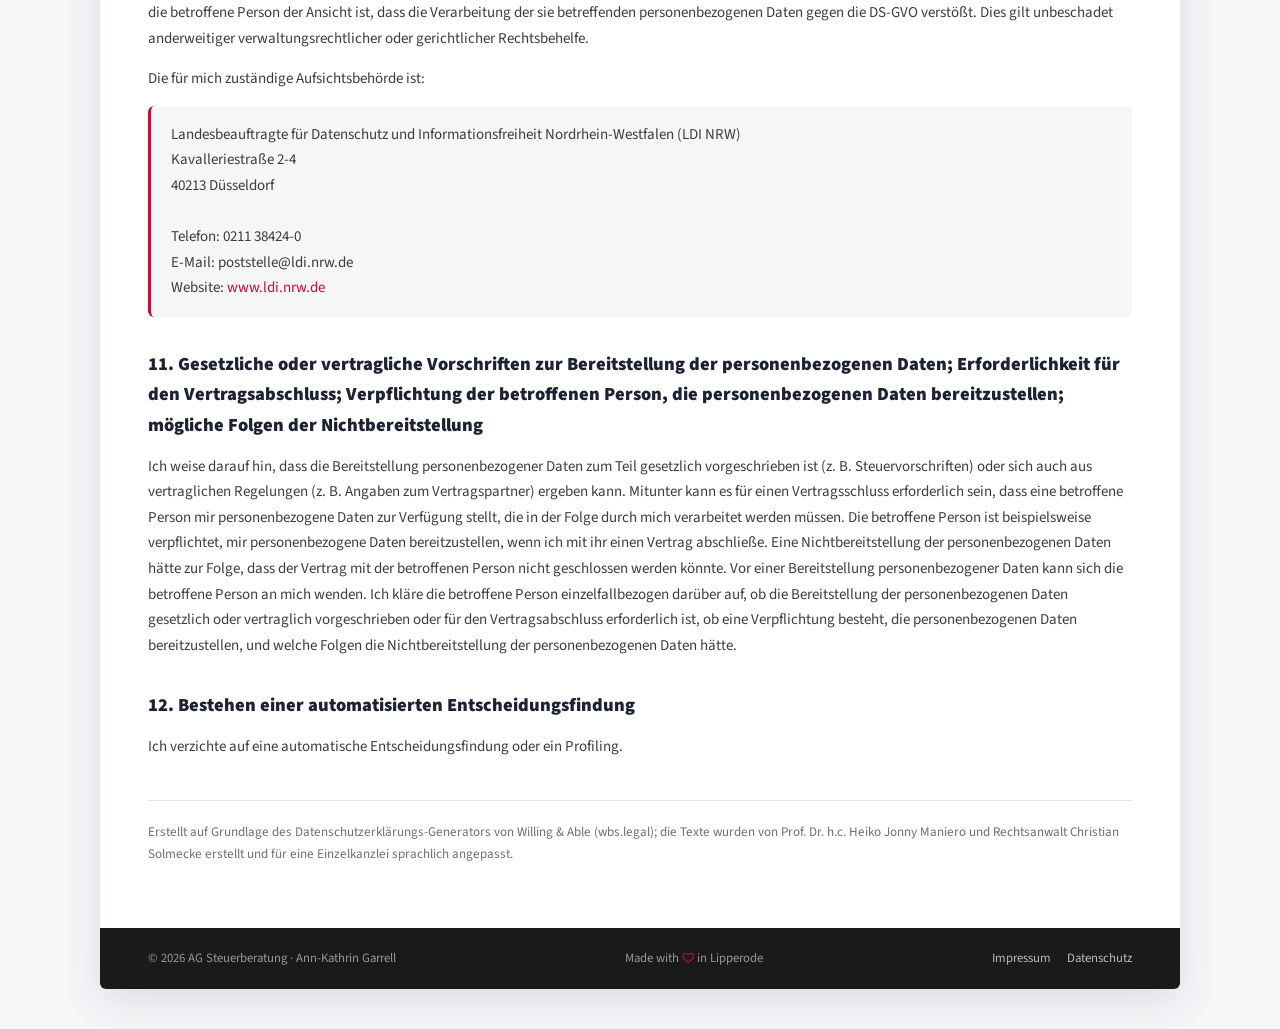
==== commit ac3edfe0: "Fix email address to ak@garrell-steuerberatung.de Correct the contact email across index, impressum " ====
--- a/datenschutz.html
+++ b/datenschutz.html
@@ -64,7 +64,7 @@
       59558 Lippstadt<br />
       Deutschland<br /><br />
       Tel.: +4915679816820<br />
-      E-Mail: ak@ag-steuerberatung.de<br />
+      E-Mail: ak@garrell-steuerberatung.de<br />
       Website: <a href="https://www.garrell-steuerberatung.de" target="_blank" rel="noopener">www.garrell-steuerberatung.de</a></p>
     </div>
 
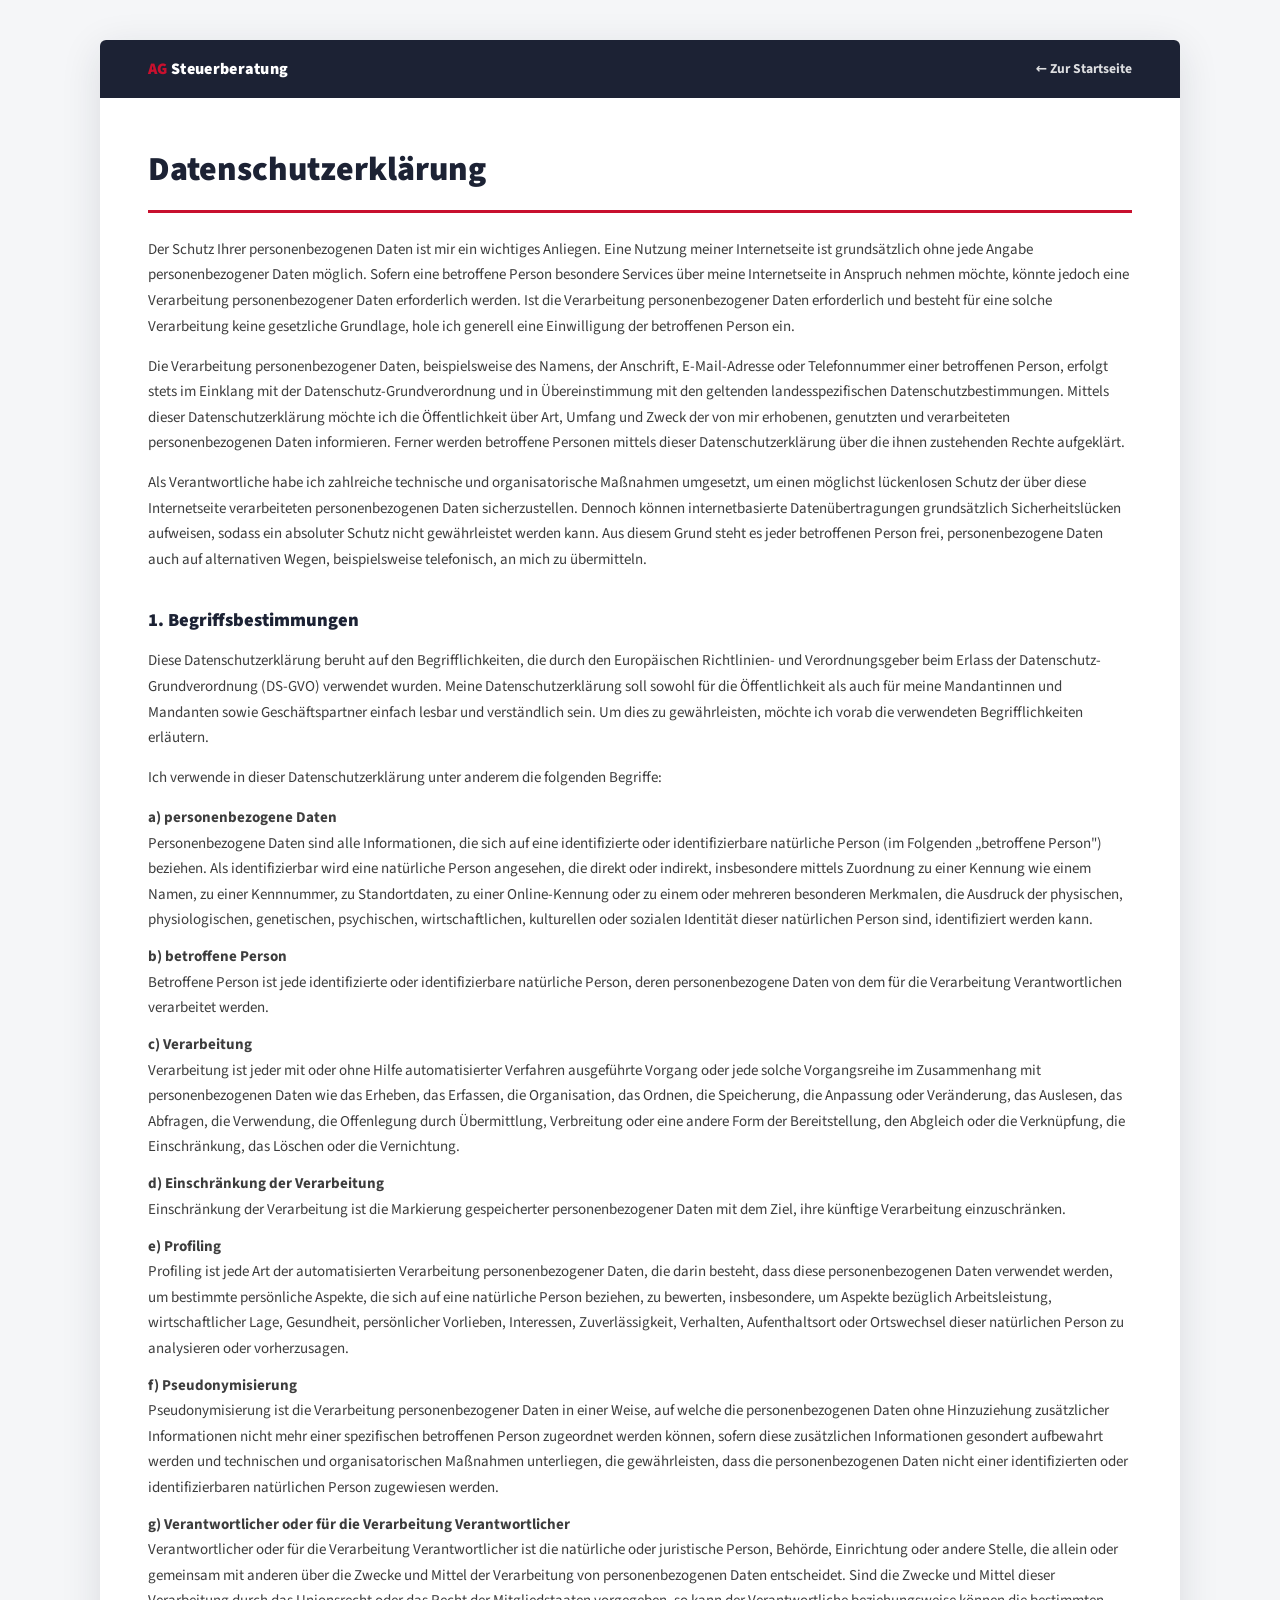
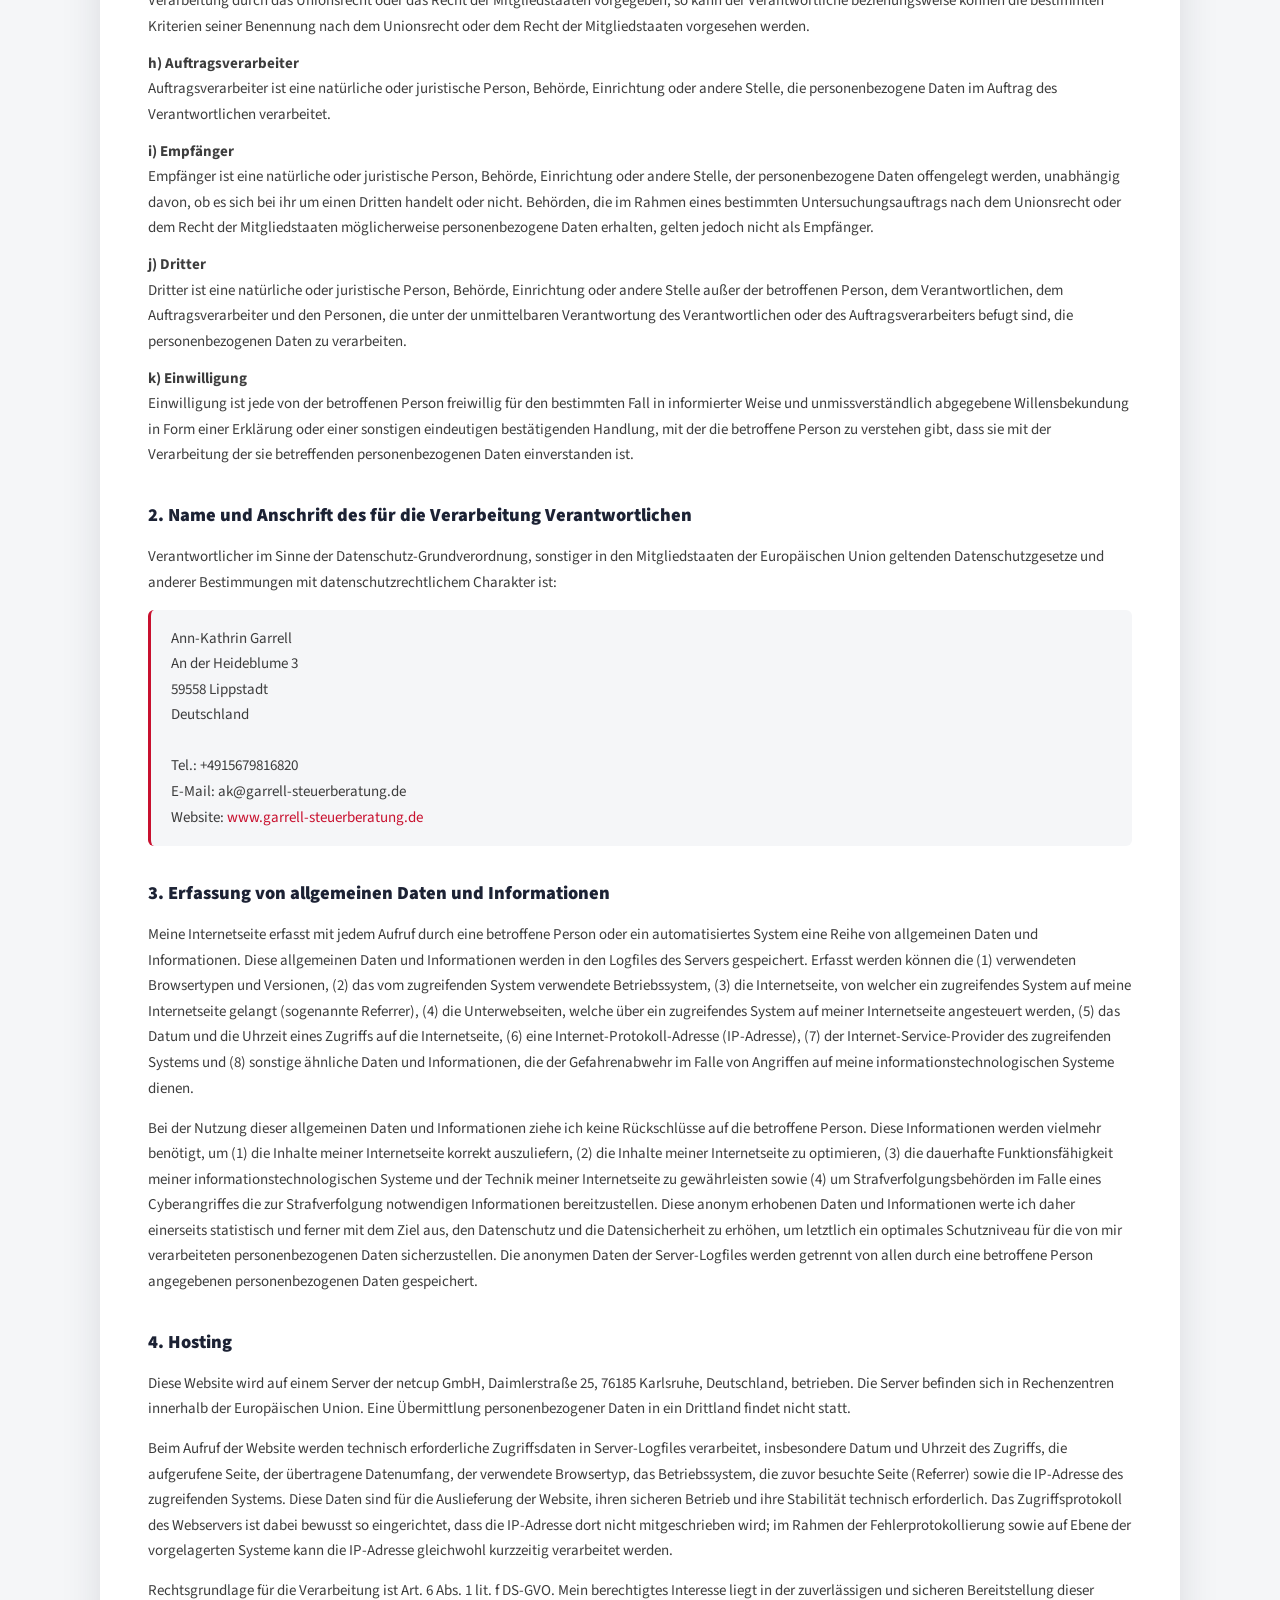
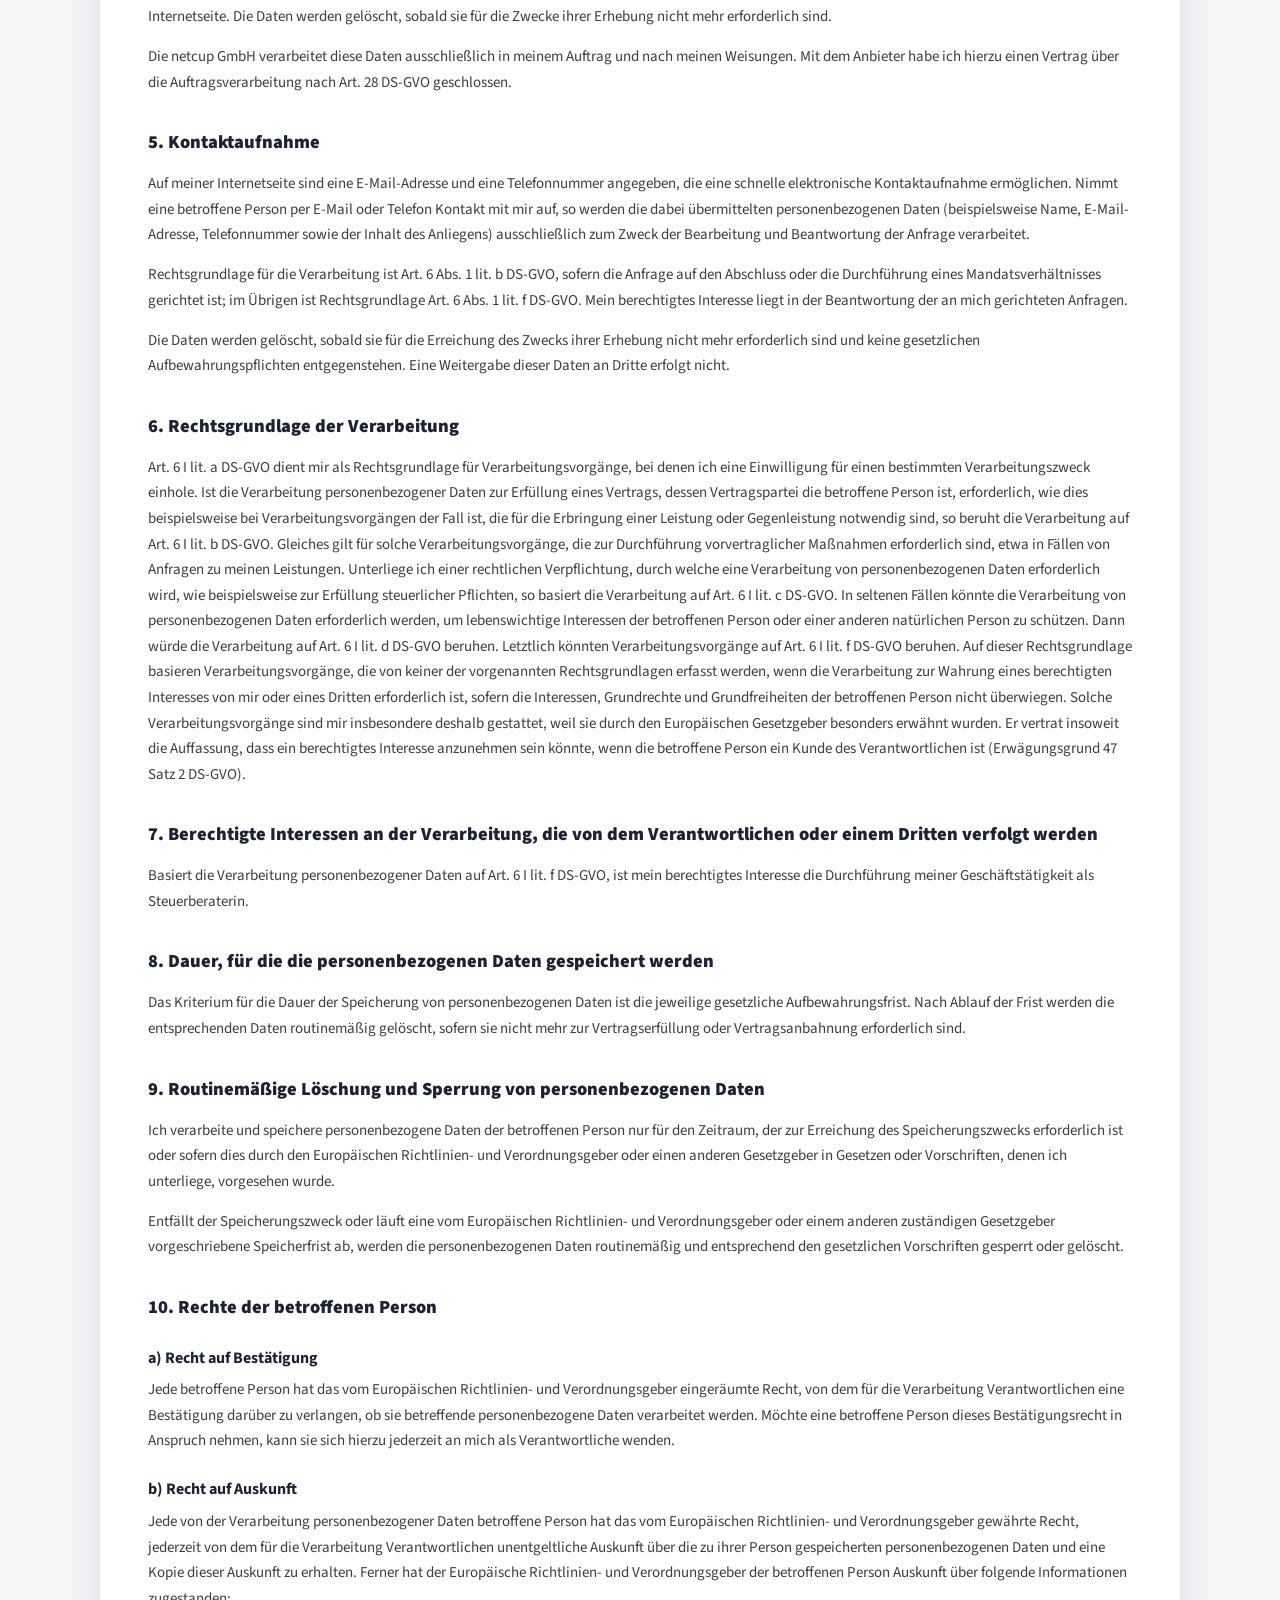
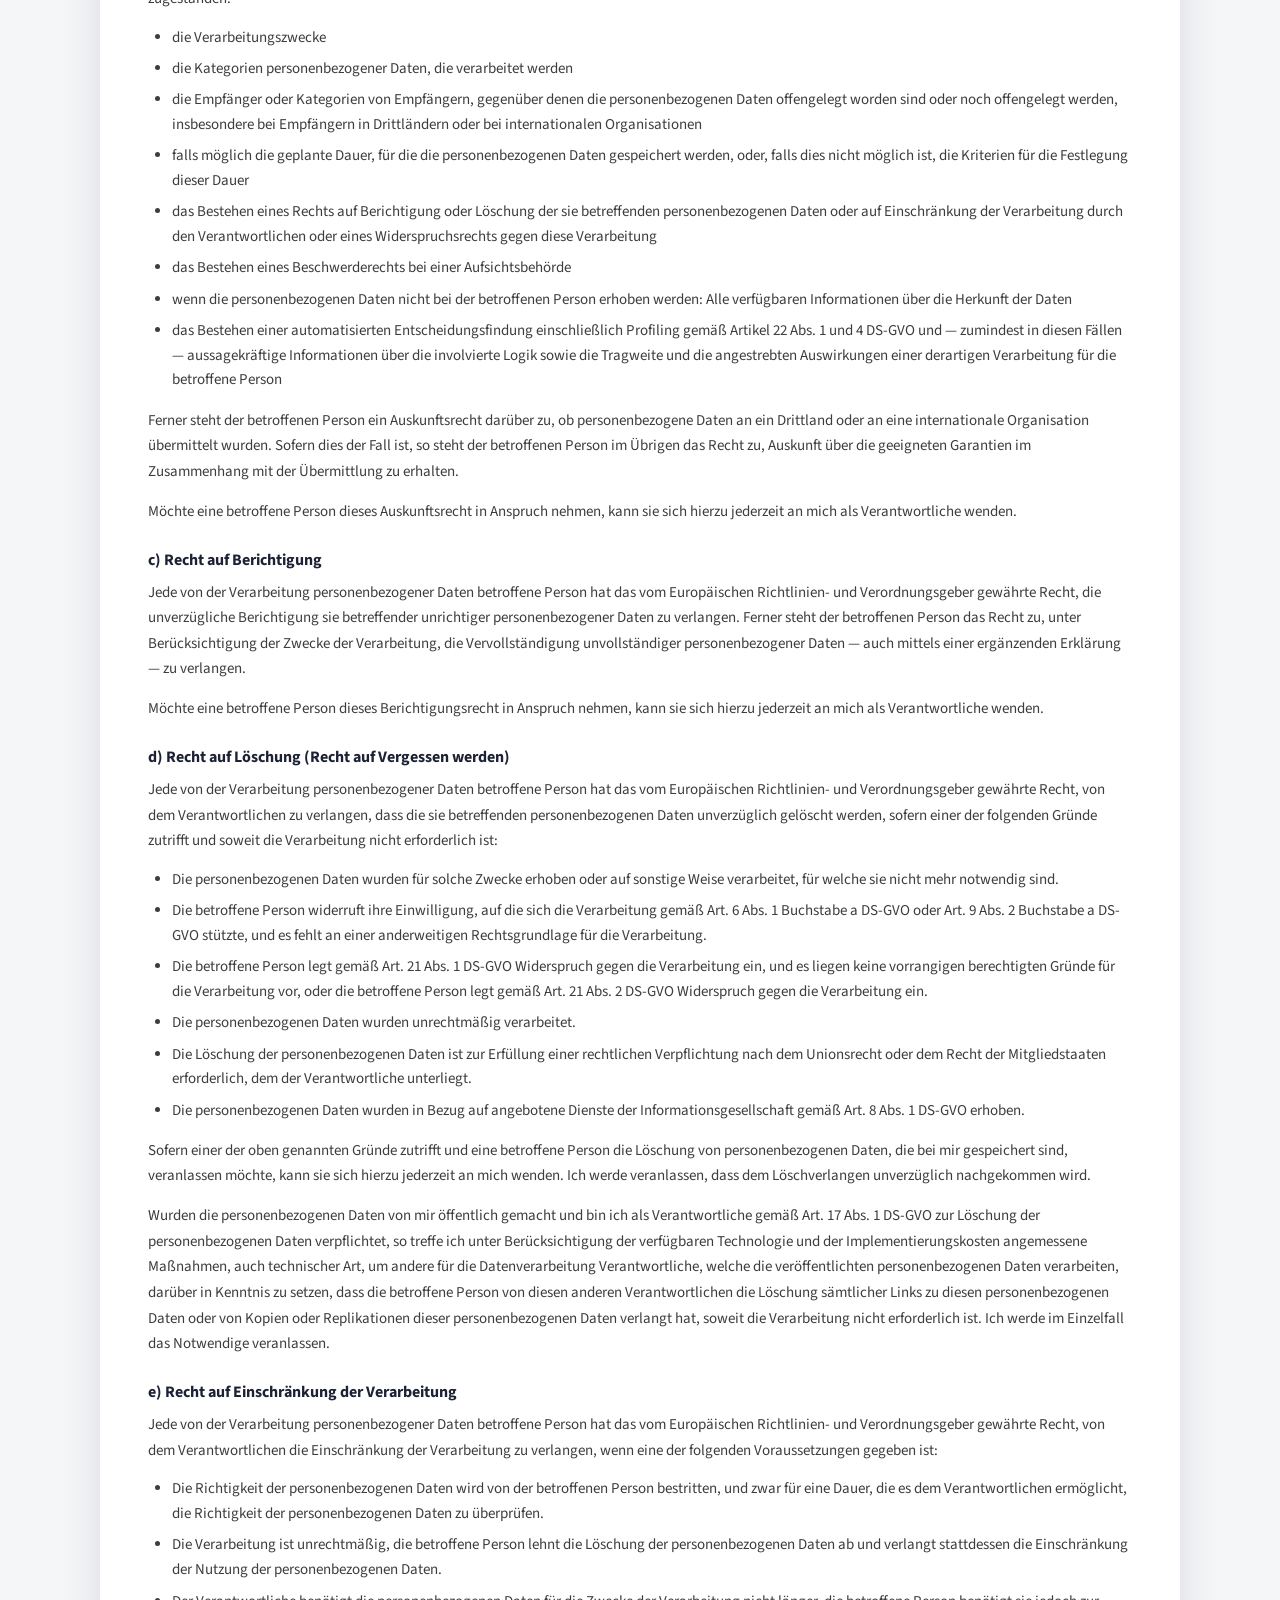
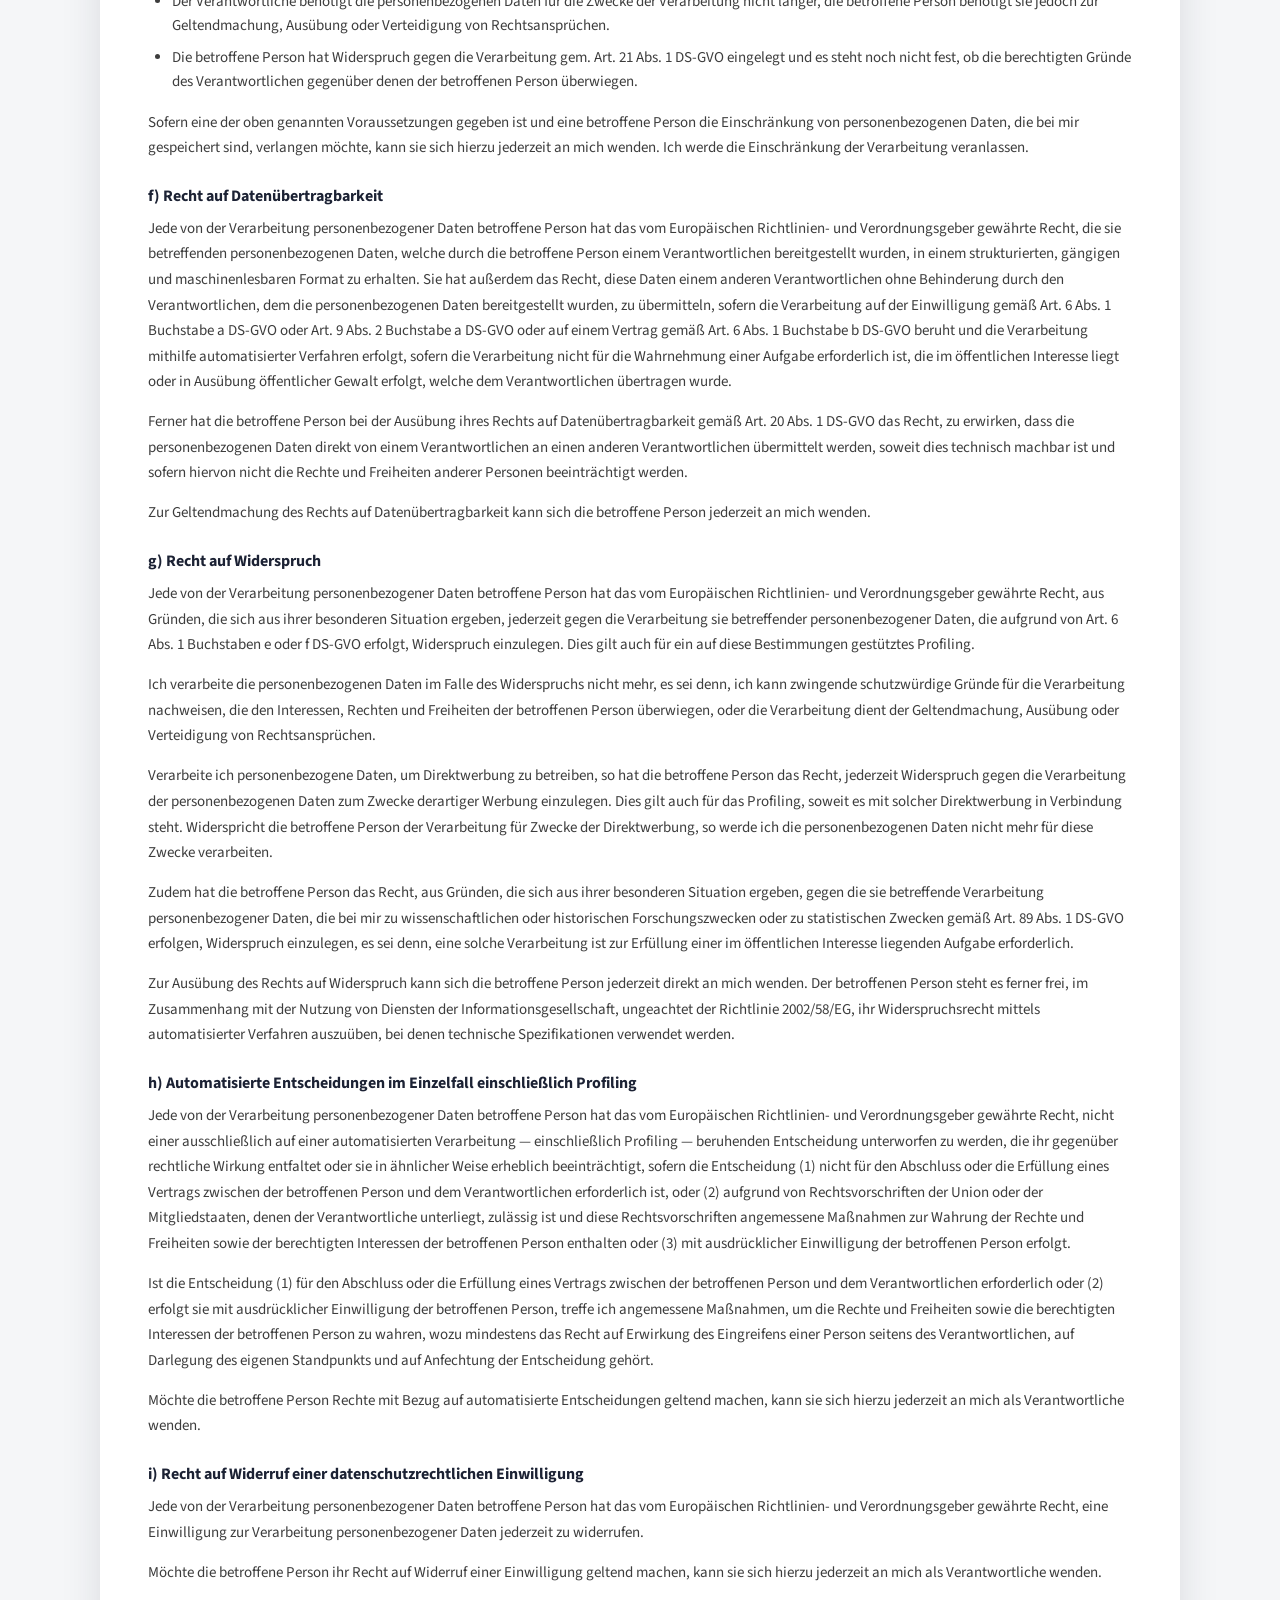
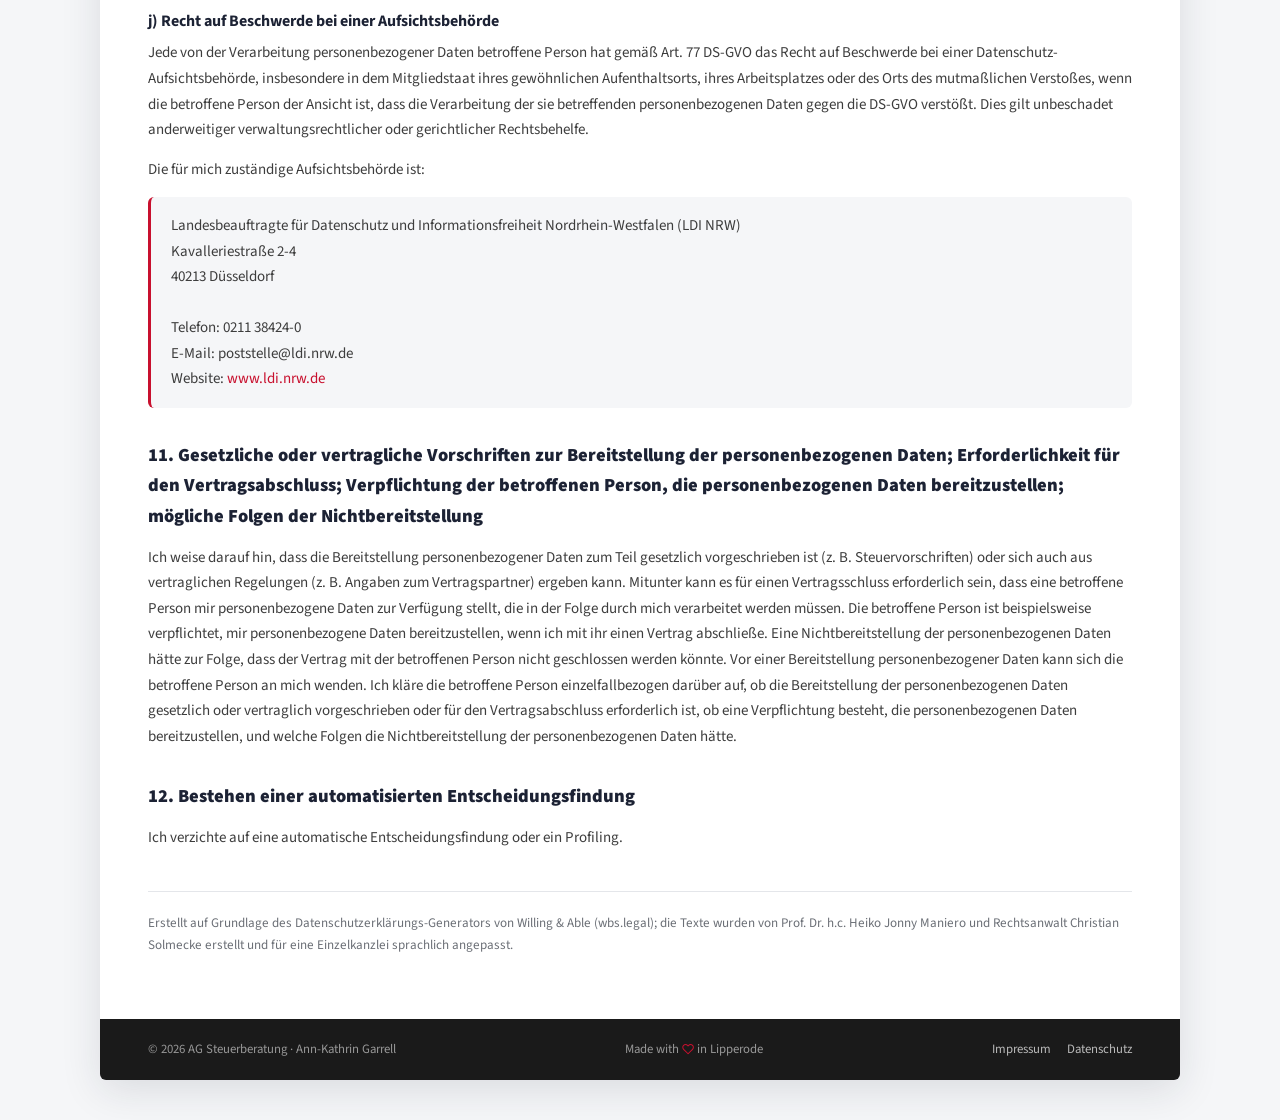
==== commit 0933bba8: "Name netcup as the host in the privacy policy The site now runs on the client's own server, so the D" ====
--- a/datenschutz.html
+++ b/datenschutz.html
@@ -73,9 +73,10 @@
     <p>Bei der Nutzung dieser allgemeinen Daten und Informationen ziehe ich keine Rückschlüsse auf die betroffene Person. Diese Informationen werden vielmehr benötigt, um (1) die Inhalte meiner Internetseite korrekt auszuliefern, (2) die Inhalte meiner Internetseite zu optimieren, (3) die dauerhafte Funktionsfähigkeit meiner informationstechnologischen Systeme und der Technik meiner Internetseite zu gewährleisten sowie (4) um Strafverfolgungsbehörden im Falle eines Cyberangriffes die zur Strafverfolgung notwendigen Informationen bereitzustellen. Diese anonym erhobenen Daten und Informationen werte ich daher einerseits statistisch und ferner mit dem Ziel aus, den Datenschutz und die Datensicherheit zu erhöhen, um letztlich ein optimales Schutzniveau für die von mir verarbeiteten personenbezogenen Daten sicherzustellen. Die anonymen Daten der Server-Logfiles werden getrennt von allen durch eine betroffene Person angegebenen personenbezogenen Daten gespeichert.</p>
 
     <h2>4. Hosting</h2>
-    <p>Diese Website wird bei GitHub Pages gehostet, einem Dienst der GitHub, Inc., 88 Colin P Kelly Jr Street, San Francisco, CA 94107, USA. Beim Aufruf der Website erfasst GitHub automatisch allgemeine Informationen in Server-Logfiles, insbesondere die IP-Adresse, Datum und Uhrzeit des Zugriffs, den verwendeten Browsertyp und das Betriebssystem. Diese Daten sind für die Auslieferung, den sicheren Betrieb und die Stabilität der Website technisch erforderlich.</p>
-    <p>Rechtsgrundlage für die Verarbeitung ist Art. 6 Abs. 1 lit. f DS-GVO. Mein berechtigtes Interesse liegt in der zuverlässigen und sicheren Bereitstellung dieser Internetseite. Dabei kann es zu einer Übermittlung personenbezogener Daten in die USA kommen; diese wird auf das EU-U.S. Data Privacy Framework gestützt, unter dem die Muttergesellschaft von GitHub (Microsoft Corporation) zertifiziert ist.</p>
-    <p>Weitere Informationen zum Umgang mit personenbezogenen Daten durch GitHub finden Sie in der Datenschutzerklärung von GitHub: <a href="https://docs.github.com/en/site-policy/privacy-policies/github-privacy-statement" target="_blank" rel="noopener">https://docs.github.com/en/site-policy/privacy-policies/github-privacy-statement</a></p>
+    <p>Diese Website wird auf einem Server der netcup GmbH, Daimlerstraße 25, 76185 Karlsruhe, Deutschland, betrieben. Die Server befinden sich in Rechenzentren innerhalb der Europäischen Union. Eine Übermittlung personenbezogener Daten in ein Drittland findet nicht statt.</p>
+    <p>Beim Aufruf der Website werden technisch erforderliche Zugriffsdaten in Server-Logfiles verarbeitet, insbesondere Datum und Uhrzeit des Zugriffs, die aufgerufene Seite, der übertragene Datenumfang, der verwendete Browsertyp, das Betriebssystem, die zuvor besuchte Seite (Referrer) sowie die IP-Adresse des zugreifenden Systems. Diese Daten sind für die Auslieferung der Website, ihren sicheren Betrieb und ihre Stabilität technisch erforderlich. Das Zugriffsprotokoll des Webservers ist dabei bewusst so eingerichtet, dass die IP-Adresse dort nicht mitgeschrieben wird; im Rahmen der Fehlerprotokollierung sowie auf Ebene der vorgelagerten Systeme kann die IP-Adresse gleichwohl kurzzeitig verarbeitet werden.</p>
+    <p>Rechtsgrundlage für die Verarbeitung ist Art. 6 Abs. 1 lit. f DS-GVO. Mein berechtigtes Interesse liegt in der zuverlässigen und sicheren Bereitstellung dieser Internetseite. Die Daten werden gelöscht, sobald sie für die Zwecke ihrer Erhebung nicht mehr erforderlich sind.</p>
+    <p>Die netcup GmbH verarbeitet diese Daten ausschließlich in meinem Auftrag und nach meinen Weisungen. Mit dem Anbieter habe ich hierzu einen Vertrag über die Auftragsverarbeitung nach Art. 28 DS-GVO geschlossen.</p>
 
     <h2>5. Kontaktaufnahme</h2>
     <p>Auf meiner Internetseite sind eine E-Mail-Adresse und eine Telefonnummer angegeben, die eine schnelle elektronische Kontaktaufnahme ermöglichen. Nimmt eine betroffene Person per E-Mail oder Telefon Kontakt mit mir auf, so werden die dabei übermittelten personenbezogenen Daten (beispielsweise Name, E-Mail-Adresse, Telefonnummer sowie der Inhalt des Anliegens) ausschließlich zum Zweck der Bearbeitung und Beantwortung der Anfrage verarbeitet.</p>
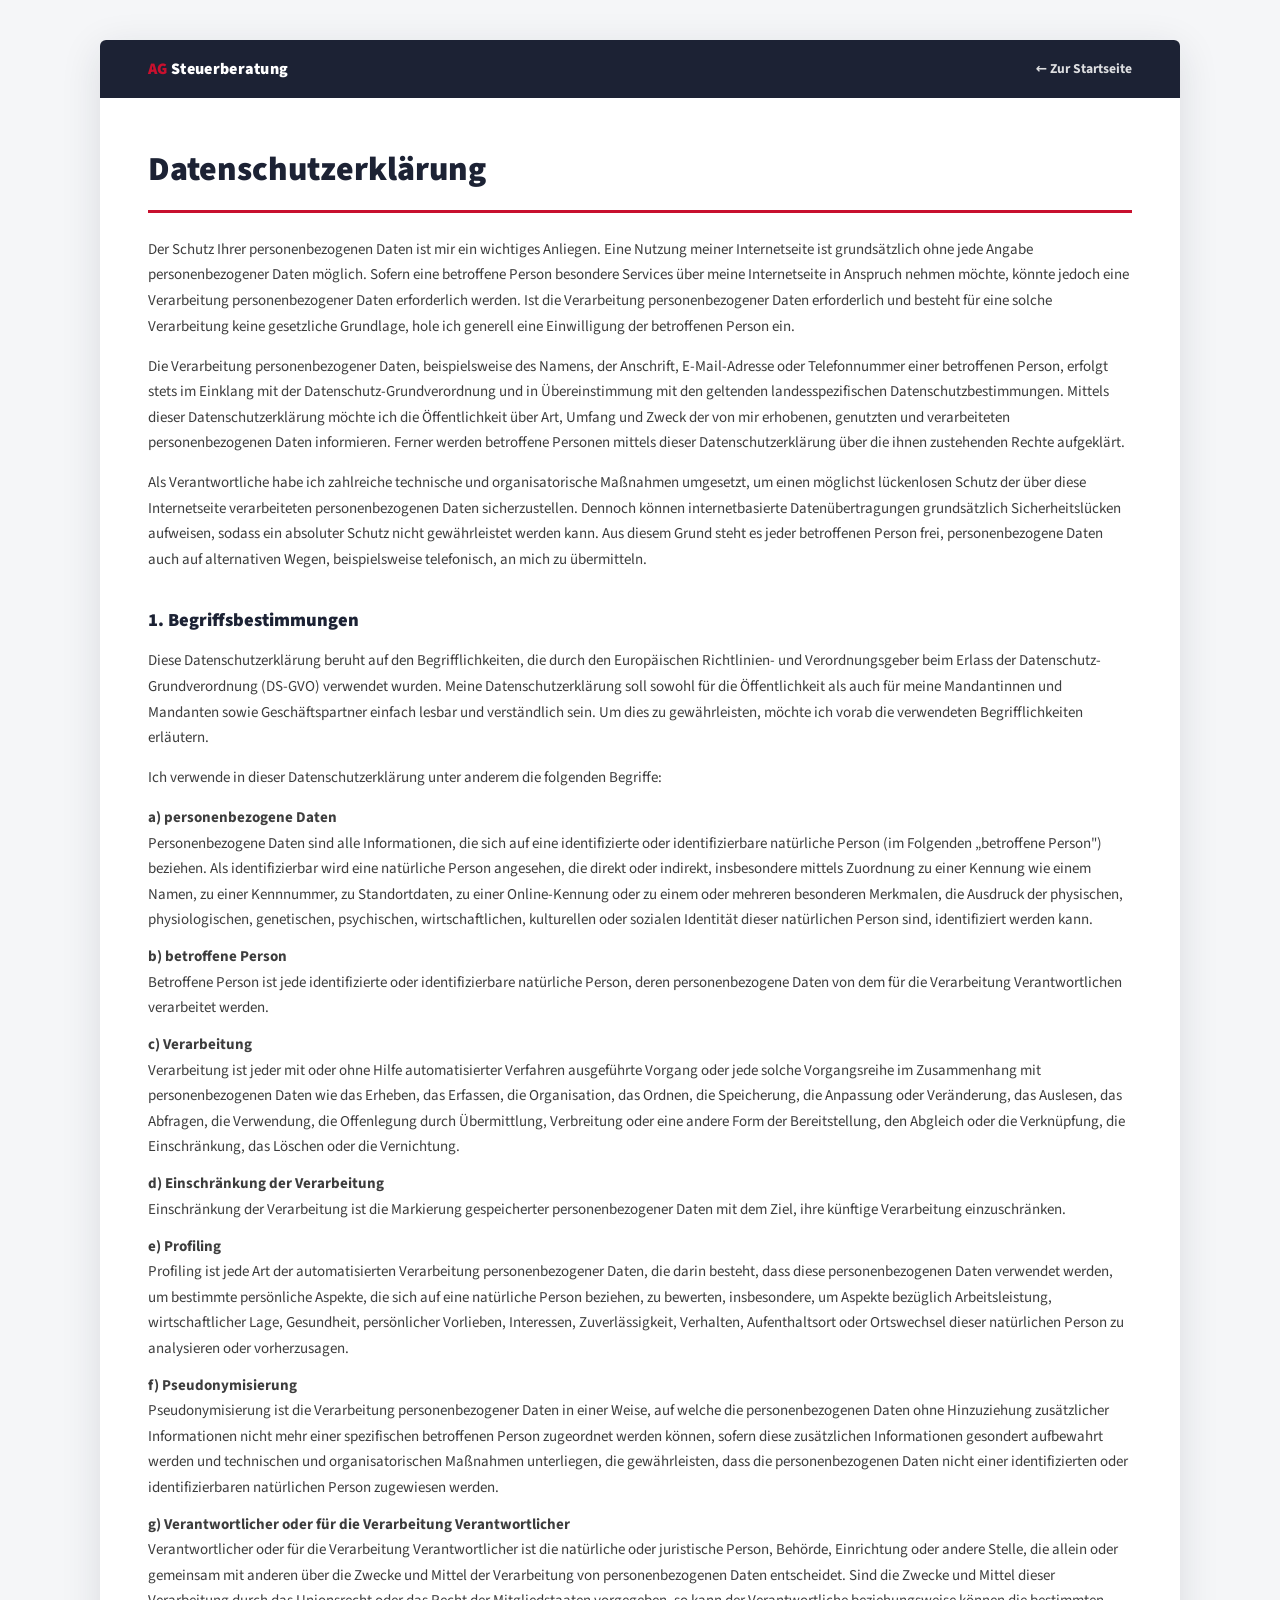
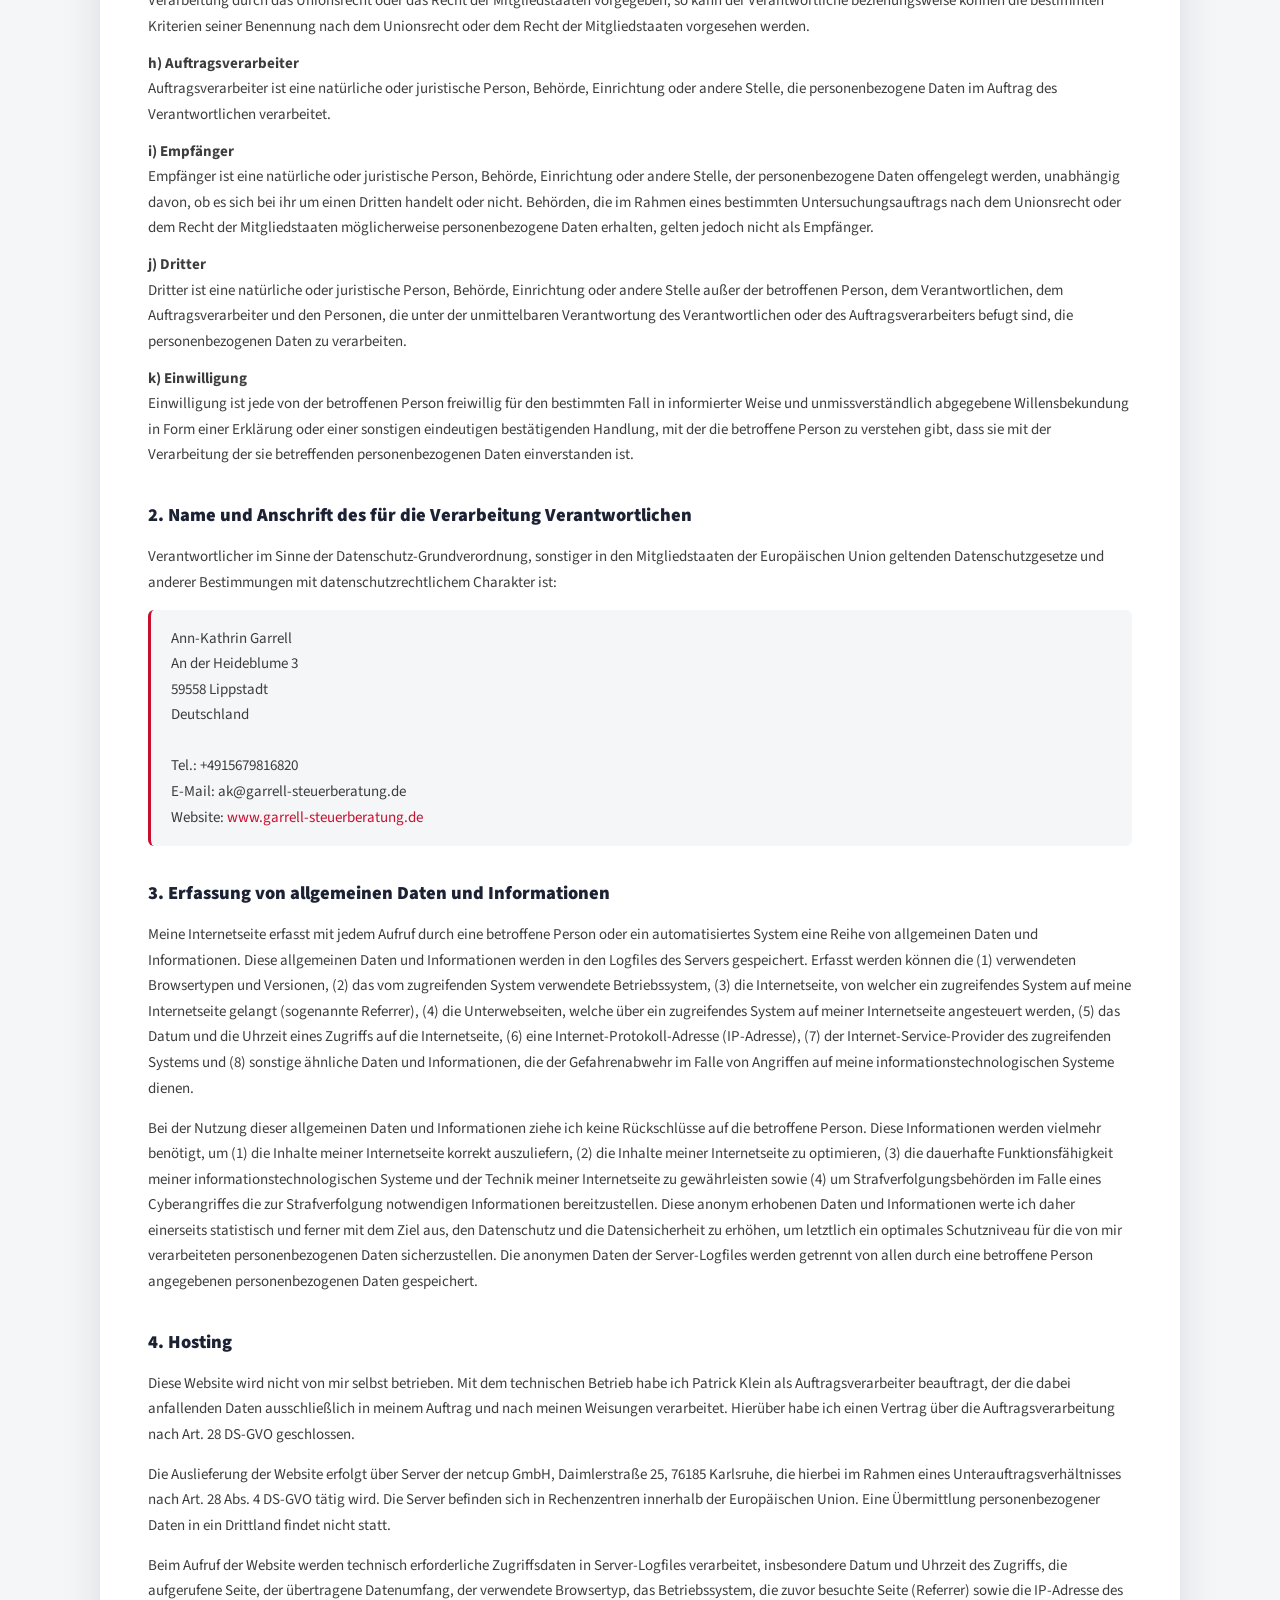
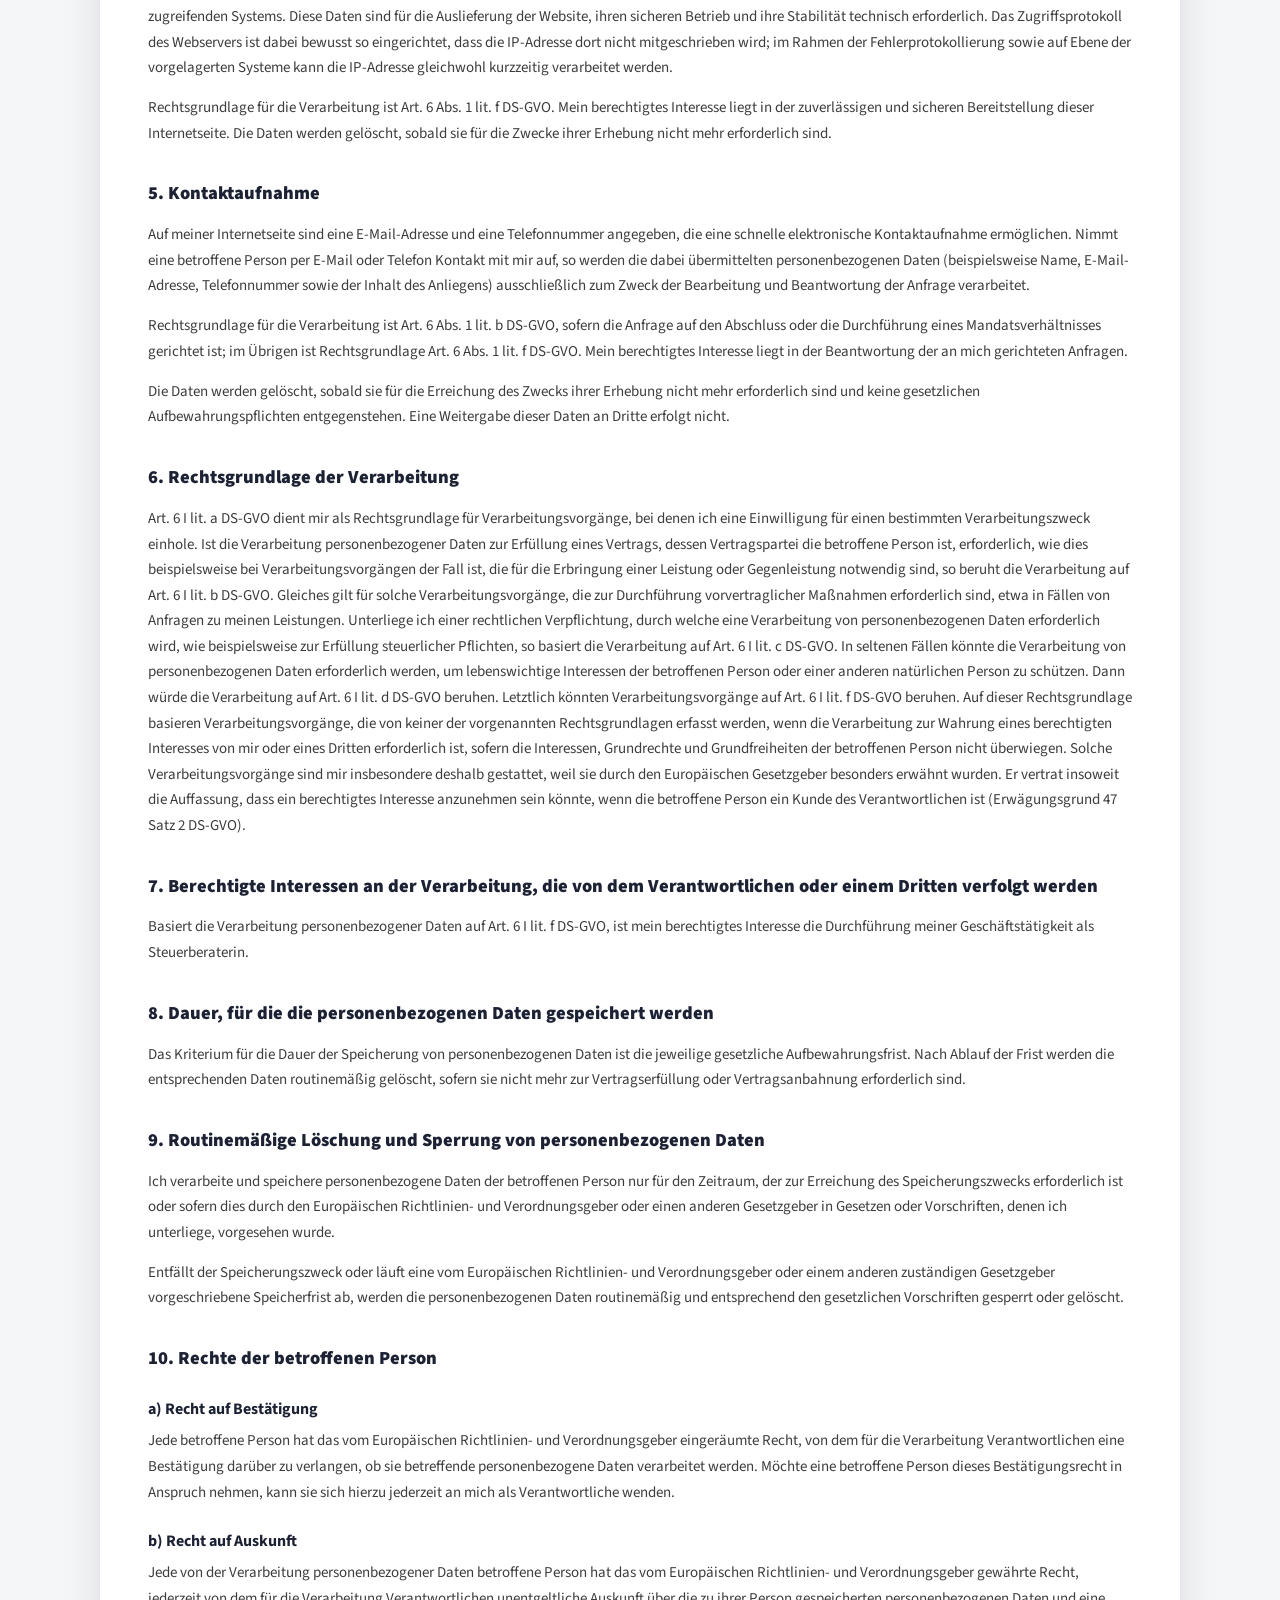
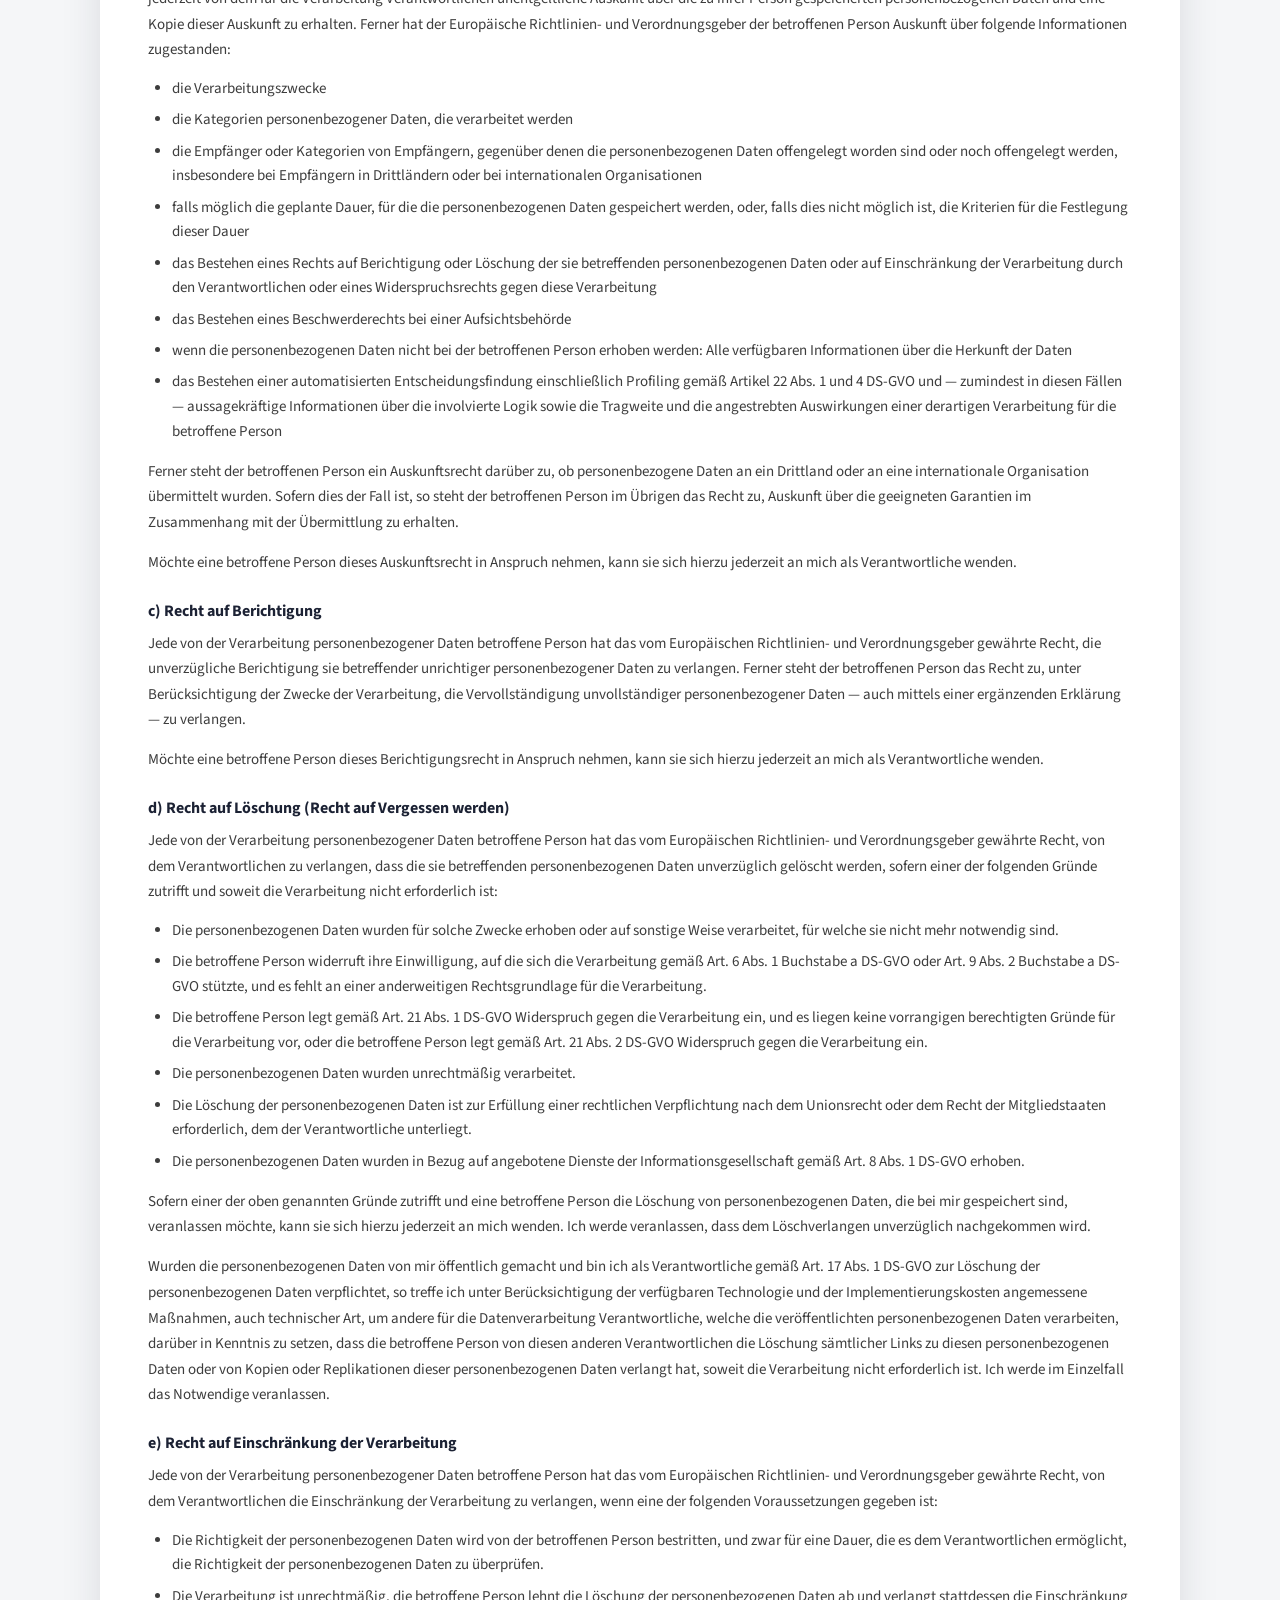
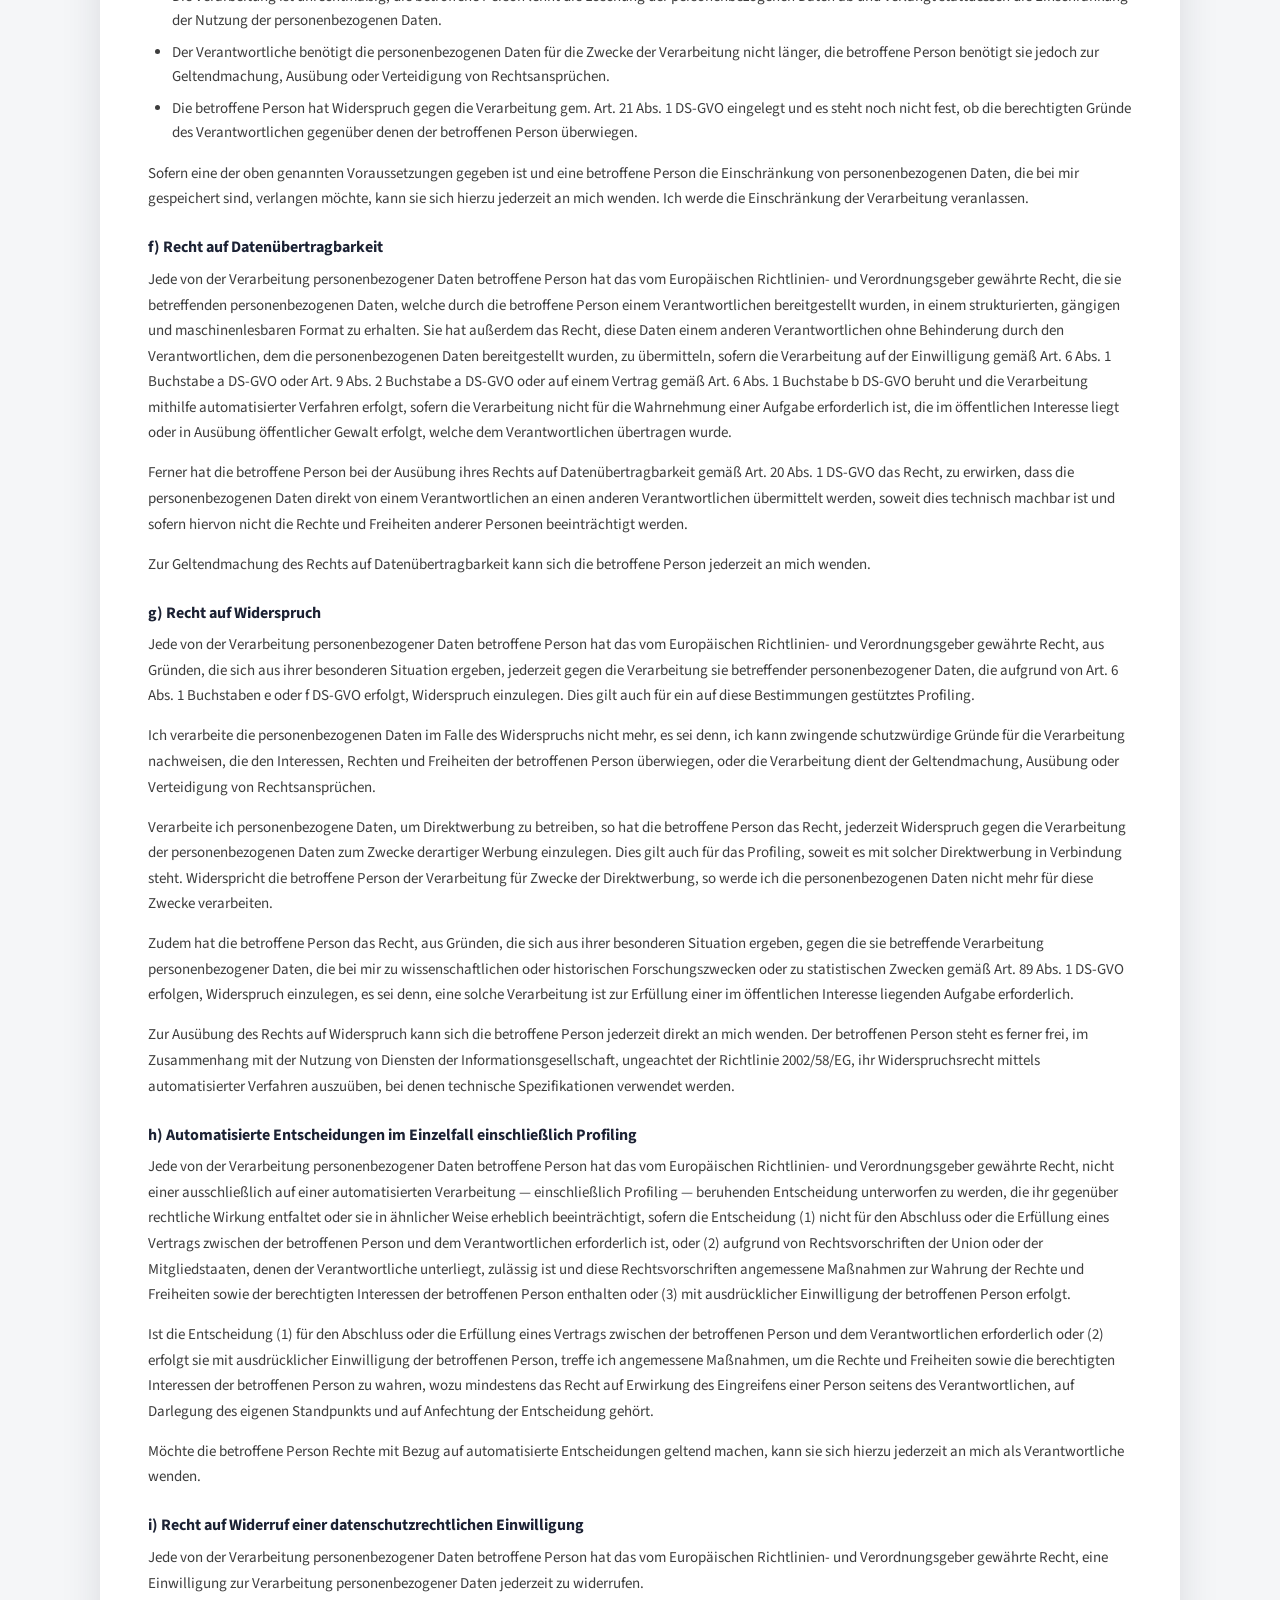
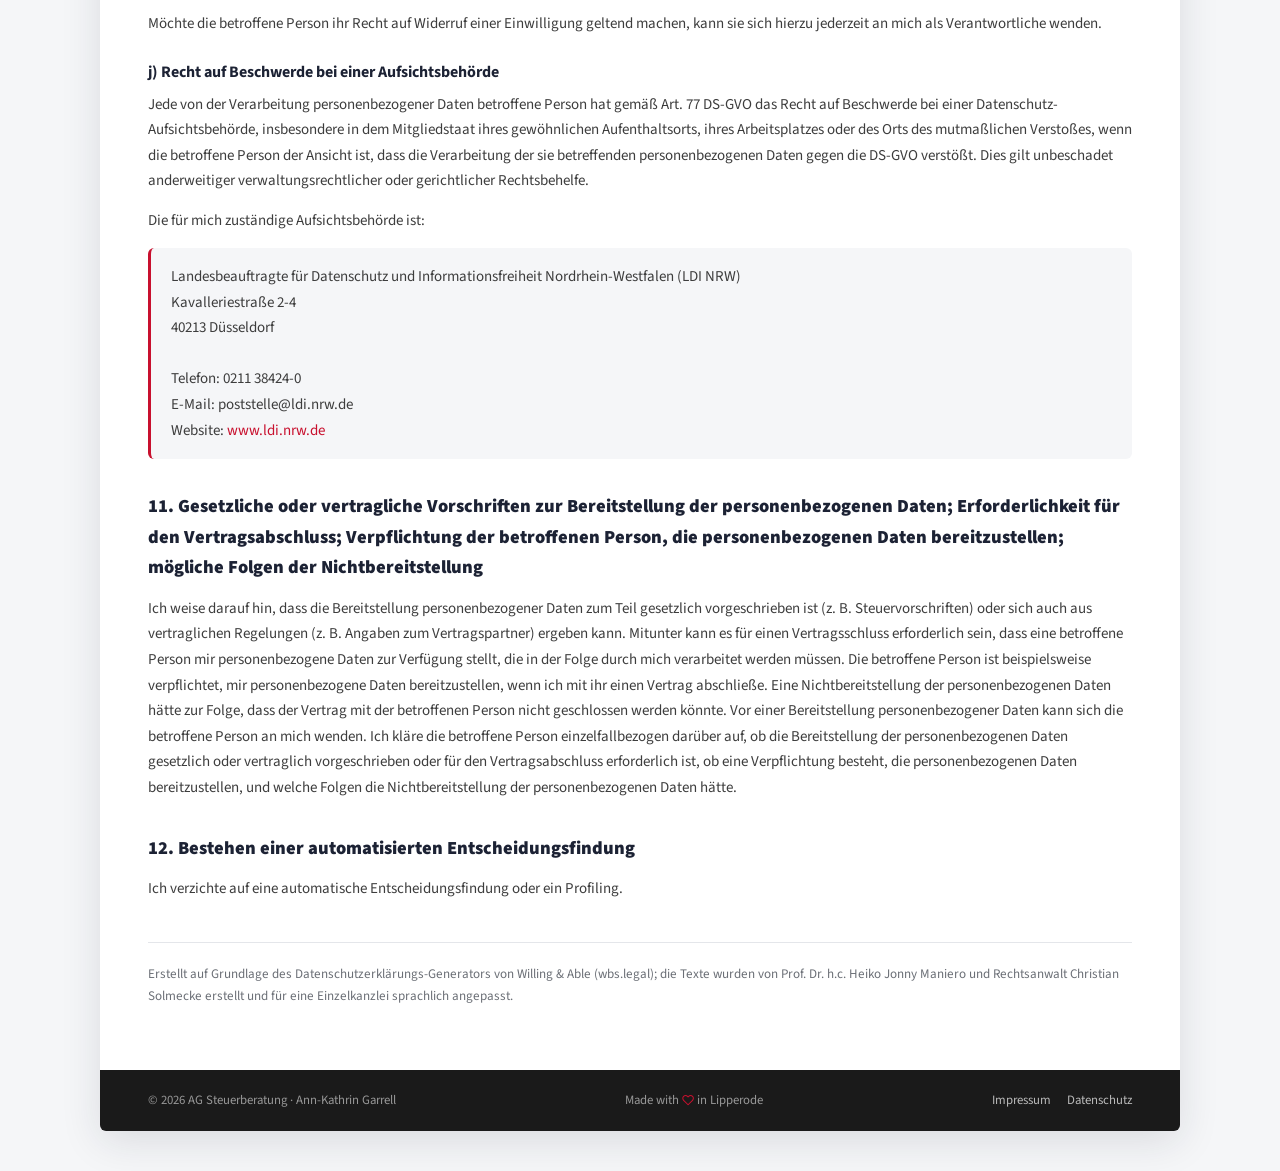
==== commit ecbd9795: "Correct the processor chain in the privacy policy The previous version named netcup as the client's " ====
--- a/datenschutz.html
+++ b/datenschutz.html
@@ -73,10 +73,10 @@
     <p>Bei der Nutzung dieser allgemeinen Daten und Informationen ziehe ich keine Rückschlüsse auf die betroffene Person. Diese Informationen werden vielmehr benötigt, um (1) die Inhalte meiner Internetseite korrekt auszuliefern, (2) die Inhalte meiner Internetseite zu optimieren, (3) die dauerhafte Funktionsfähigkeit meiner informationstechnologischen Systeme und der Technik meiner Internetseite zu gewährleisten sowie (4) um Strafverfolgungsbehörden im Falle eines Cyberangriffes die zur Strafverfolgung notwendigen Informationen bereitzustellen. Diese anonym erhobenen Daten und Informationen werte ich daher einerseits statistisch und ferner mit dem Ziel aus, den Datenschutz und die Datensicherheit zu erhöhen, um letztlich ein optimales Schutzniveau für die von mir verarbeiteten personenbezogenen Daten sicherzustellen. Die anonymen Daten der Server-Logfiles werden getrennt von allen durch eine betroffene Person angegebenen personenbezogenen Daten gespeichert.</p>
 
     <h2>4. Hosting</h2>
-    <p>Diese Website wird auf einem Server der netcup GmbH, Daimlerstraße 25, 76185 Karlsruhe, Deutschland, betrieben. Die Server befinden sich in Rechenzentren innerhalb der Europäischen Union. Eine Übermittlung personenbezogener Daten in ein Drittland findet nicht statt.</p>
+    <p>Diese Website wird nicht von mir selbst betrieben. Mit dem technischen Betrieb habe ich Patrick Klein als Auftragsverarbeiter beauftragt, der die dabei anfallenden Daten ausschließlich in meinem Auftrag und nach meinen Weisungen verarbeitet. Hierüber habe ich einen Vertrag über die Auftragsverarbeitung nach Art. 28 DS-GVO geschlossen.</p>
+    <p>Die Auslieferung der Website erfolgt über Server der netcup GmbH, Daimlerstraße 25, 76185 Karlsruhe, die hierbei im Rahmen eines Unterauftragsverhältnisses nach Art. 28 Abs. 4 DS-GVO tätig wird. Die Server befinden sich in Rechenzentren innerhalb der Europäischen Union. Eine Übermittlung personenbezogener Daten in ein Drittland findet nicht statt.</p>
     <p>Beim Aufruf der Website werden technisch erforderliche Zugriffsdaten in Server-Logfiles verarbeitet, insbesondere Datum und Uhrzeit des Zugriffs, die aufgerufene Seite, der übertragene Datenumfang, der verwendete Browsertyp, das Betriebssystem, die zuvor besuchte Seite (Referrer) sowie die IP-Adresse des zugreifenden Systems. Diese Daten sind für die Auslieferung der Website, ihren sicheren Betrieb und ihre Stabilität technisch erforderlich. Das Zugriffsprotokoll des Webservers ist dabei bewusst so eingerichtet, dass die IP-Adresse dort nicht mitgeschrieben wird; im Rahmen der Fehlerprotokollierung sowie auf Ebene der vorgelagerten Systeme kann die IP-Adresse gleichwohl kurzzeitig verarbeitet werden.</p>
     <p>Rechtsgrundlage für die Verarbeitung ist Art. 6 Abs. 1 lit. f DS-GVO. Mein berechtigtes Interesse liegt in der zuverlässigen und sicheren Bereitstellung dieser Internetseite. Die Daten werden gelöscht, sobald sie für die Zwecke ihrer Erhebung nicht mehr erforderlich sind.</p>
-    <p>Die netcup GmbH verarbeitet diese Daten ausschließlich in meinem Auftrag und nach meinen Weisungen. Mit dem Anbieter habe ich hierzu einen Vertrag über die Auftragsverarbeitung nach Art. 28 DS-GVO geschlossen.</p>
 
     <h2>5. Kontaktaufnahme</h2>
     <p>Auf meiner Internetseite sind eine E-Mail-Adresse und eine Telefonnummer angegeben, die eine schnelle elektronische Kontaktaufnahme ermöglichen. Nimmt eine betroffene Person per E-Mail oder Telefon Kontakt mit mir auf, so werden die dabei übermittelten personenbezogenen Daten (beispielsweise Name, E-Mail-Adresse, Telefonnummer sowie der Inhalt des Anliegens) ausschließlich zum Zweck der Bearbeitung und Beantwortung der Anfrage verarbeitet.</p>
